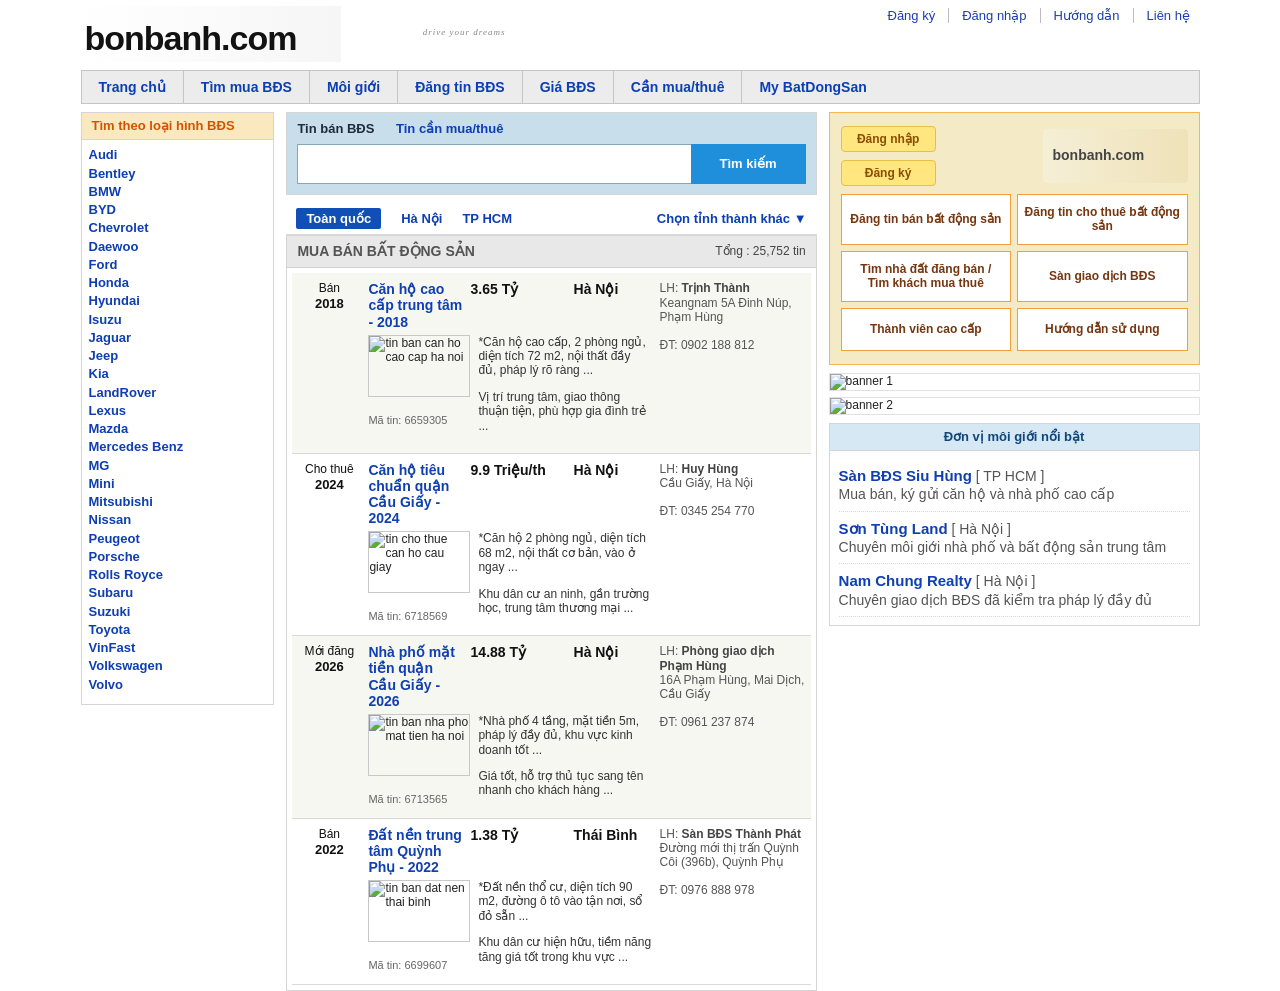
==== index.html @ f7463b42 "Initial real-estate web pages" ====
<!doctype html>
<html lang="vi">
<head>
  <meta charset="UTF-8">
  <meta name="viewport" content="width=device-width, initial-scale=1.0">
  <title>Bonbanh Layout</title>
  <style>
    * { box-sizing: border-box; }

    body {
      margin: 0;
      font-family: Tahoma, Arial, sans-serif;
      font-size: 12px;
      color: #222;
      background: #fff;
    }

    a { color: #0b3fb3; text-decoration: none; }

    #header {
      width: 1119px;
      margin: 0 auto;
      padding-top: 6px;
      background: #fff;
    }

    .navbar-toggle { display: none; }

    .icon-bar {
      display: block;
      width: 28px;
      height: 3px;
      margin: 5px 0;
      background: #333;
      border-radius: 2px;
    }

    .mobile-filter-toggle {
      display: none;
    }

    .mobile-filter-toggle .filter-text {
      display: none;
    }

    .sr-only {
      position: absolute;
      width: 1px;
      height: 1px;
      padding: 0;
      margin: -1px;
      overflow: hidden;
      clip: rect(0, 0, 0, 0);
      white-space: nowrap;
      border: 0;
    }

    #logo {
      display: inline-block;
      width: 260px;
      height: 56px;
      background: linear-gradient(90deg, #fff, #f6f6f6);
      position: relative;
      vertical-align: middle;
    }

    #logo::before {
      content: "bonbanh.com";
      position: absolute;
      left: 4px;
      top: 15px;
      font-size: 34px;
      line-height: 1;
      font-weight: 700;
      letter-spacing: -1px;
      color: #121212;
    }

    #logo::after {
      content: "drive your dreams";
      position: absolute;
      right: -165px;
      top: 21px;
      color: #888;
      font-size: 9px;
      font-style: italic;
      letter-spacing: 1px;
      white-space: nowrap;
      font-family: Georgia, "Times New Roman", serif;
    }

    #top-nav {
      float: right;
      margin-top: 2px;
    }

    #top-nav ul {
      list-style: none;
      margin: 0;
      padding: 0;
      display: flex;
      align-items: center;
    }

    #top-nav li {
      padding: 0 13px;
      border-right: 1px solid #bcbcbc;
    }

    #top-nav li.ilast {
      border-right: 0;
      padding-right: 0;
    }

    #top-nav a {
      font-size: 13px;
      color: #1c3db3;
    }

    #nav-bar {
      clear: both;
      margin-top: 8px;
      border: 1px solid #c4c4c4;
      background: #ececec;
      display: flex;
    }

    .menu-item {
      padding: 8px 17px;
      border-right: 1px solid #c4c4c4;
      color: #0b3fb3;
      font-size: 14px;
      font-weight: 700;
      white-space: nowrap;
    }

    .menu-item:last-child { border-right: 0; }

    #page-wrap {
      width: 1119px;
      margin: 8px auto 0;
      display: flex;
      gap: 12px;
      align-items: flex-start;
    }

    #colL { width: 196px; }
    #mainc { width: 536px; }
    #colR { width: 375px; }

    .yellow-box,
    .yellow-box2,
    .blue-box,
    .gray-box,
    .search-box {
      border: 1px solid #d5d5d5;
      background: #fff;
    }

    .yellow-box h3,
    .yellow-box2 h3,
    .blue-box h3,
    .g-b-header {
      margin: 0;
      padding: 6px 10px;
      border-bottom: 1px solid #d5d5d5;
      font-size: 13px;
      font-weight: 700;
      line-height: 1.1;
    }

    .yellow-box h3,
    .yellow-box2 h3 {
      background: #fae8bf;
      color: #d35400;
    }

    .blue-box h3 {
      background: #d6e8f4;
      color: #0f467d;
      text-align: center;
    }

    .y-box-content,
    .y-box-content2,
    .b-box-content,
    .g-box-content {
      padding: 5px;
      font-size: 12px;
    }

    #primary-nav {
      list-style: none;
      margin: 0;
      padding: 0 2px 4px;
      max-height: 900px;
      overflow: hidden;
    }

    #primary-nav li { margin: 2px 0; }

    #primary-nav .mtop-item {
      color: #0f3eb1;
      font-size: 13px;
      font-weight: 700;
      line-height: 1.25;
    }

    .search-box {
      background: #c9deeb;
      padding: 8px 10px 10px;
      margin-bottom: 8px;
    }

    .s_cat {
      margin-bottom: 8px;
      font-size: 13px;
      font-weight: 700;
    }

    .s_cat a { margin-right: 18px; }
    .s_cat .selected a { color: #1f2c3a; }

    .search-input {
      display: grid;
      grid-template-columns: 1fr 115px;
      gap: 0;
    }

    .text-input {
      height: 40px;
      border: 1px solid #84a5ba;
      border-right: 0;
      padding: 0 10px;
      font-size: 16px;
    }

    .s-but {
      display: block;
      height: 40px;
      line-height: 40px;
      text-align: center;
      background: #1f8fdb;
      color: #fff;
      font-size: 13px;
      font-weight: 700;
    }

    .city-box {
      display: flex;
      align-items: center;
      gap: 20px;
      border-bottom: 1px solid #d9d9d9;
      padding: 5px 10px;
      font-size: 13px;
      font-weight: 700;
    }

    .city-box .c-active {
      background: #0f4fb6;
      color: #fff;
      padding: 3px 10px;
      border-radius: 2px;
    }

    .city-box .last-item { margin-left: auto; }

    .gray-box { margin-top: 0; }

    .g-b-header {
      background: #e8e8e8;
      border-bottom: 1px solid #d0d0d0;
      display: flex;
      justify-content: space-between;
      align-items: center;
      padding: 8px 10px;
      font-size: 12px;
      color: #444;
    }

    .g-b-header h1 {
      margin: 0;
      font-size: 14px;
      font-weight: 700;
      color: #535353;
    }

    .g-b-header span { font-size: 12px; font-weight: 400; }

    .car-item {
      border-bottom: 1px solid #d9d9d9;
      padding: 8px 6px;
      display: grid;
      grid-template-columns: minmax(0, 1fr) 145px;
      column-gap: 8px;
      align-items: start;
      font-size: 12px;
    }

    .row1 { background: #f7f7f1; }
    .row2 { background: #fff; }

    .car-item > a {
      min-width: 0;
      display: grid;
      grid-template-columns: 62px minmax(0, 1fr) 95px 78px;
      column-gap: 8px;
      row-gap: 2px;
      color: #222;
      text-decoration: none;
      align-items: start;
    }

    .cb1 {
      grid-column: 1;
      grid-row: 1 / span 2;
      text-align: center;
      color: #111;
      line-height: 1.25;
    }

    .cb1 b { font-size: 13px; }

    .cb2 b {
      grid-column: 2;
      display: block;
      margin-bottom: 3px;
      color: #0f3fb1;
      font-size: 14px;
      line-height: 1.15;
    }

    .cb2 {
      grid-column: 2;
      grid-row: 1;
    }

    .cb3 {
      grid-column: 3;
      grid-row: 1;
      color: #111;
      font-size: 14px;
      font-weight: 700;
      text-align: left;
      white-space: nowrap;
    }

    .cb4 {
      grid-column: 4;
      grid-row: 1;
      color: #111;
      font-size: 14px;
      font-weight: 700;
      white-space: nowrap;
    }

    .cb5 {
      grid-column: 2;
      grid-row: 2;
    }

    .h-car-img {
      width: 102px;
      height: 62px;
      object-fit: cover;
      border: 1px solid #c8c8c8;
      display: block;
    }

    .car_code {
      display: block;
      margin-top: 3px;
      color: #666;
      font-size: 11px;
    }

    .cb6 {
      grid-column: 2 / 5;
      grid-row: 2;
      padding-left: 110px;
      min-width: 0;
      color: #333;
      line-height: 1.2;
      word-break: normal;
      overflow-wrap: break-word;
    }

    .cb7 {
      grid-column: 2;
      grid-row: 1 / span 2;
      color: #555;
      line-height: 1.18;
      font-size: 12px;
      min-width: 0;
    }

    .cb7 b { color: #444; }

    #mem-box {
      background: #f4ebc6;
      border-color: #f3b74d;
      padding: 8px 6px;
      margin-bottom: 8px;
    }

    .w-login {
      display: flex;
      justify-content: space-between;
      align-items: center;
      margin-bottom: 8px;
    }

    .cbtn { display: flex; flex-direction: column; gap: 8px; }

    .btn1 {
      display: block;
      width: 95px;
      text-align: center;
      border: 1px solid #e7be46;
      background: #ffe67f;
      color: #8d4d00;
      font-size: 12px;
      font-weight: 700;
      padding: 5px 4px;
      border-radius: 4px;
    }

    .s-logo {
      width: 145px;
      height: 54px;
      background: linear-gradient(90deg, #f5efd7, #efe2b8);
      border-radius: 4px;
      position: relative;
    }

    .s-logo::before {
      content: "bonbanh.com";
      position: absolute;
      left: 10px;
      top: 18px;
      font-size: 14px;
      font-weight: 700;
      color: #444;
    }

    .aniBox {
      display: grid;
      grid-template-columns: 1fr 1fr;
      gap: 6px;
    }

    .aniBoxTab {
      border: 1px solid #f1a03a;
      background: #fff;
      color: #76360f;
      font-size: 12px;
      font-weight: 700;
      text-align: center;
      padding: 10px 6px;
      line-height: 1.2;
      min-height: 43px;
      display: flex;
      align-items: center;
      justify-content: center;
    }

    .banner-box img {
      width: 100%;
      display: block;
      margin-bottom: 6px;
      border: 1px solid #e1e1e1;
    }

    .blue-box { margin-top: 8px; }

    .b-box-content { padding: 8px 9px; font-size: 14px; }

    .salon_h_item {
      border-bottom: 1px dotted #d8d8d8;
      padding: 7px 0;
      font-size: 14px;
      line-height: 1.3;
      color: #545454;
    }

    .salon_h_item span {
      color: #0f3fb1;
      font-weight: 700;
      font-size: 15px;
    }

    #status-header,
    .universal_makes {
      display: none;
    }

    #status-header {
      border-bottom: 1px solid #d9d9d9;
      padding: 6px 4px;
      margin-bottom: 0;
      display: none;
      align-items: center;
      justify-content: space-between;
      background: #fff;
    }

    #status-header .breadcrum h1 {
      margin: 0;
      font-size: 14px;
      color: #223;
    }

    #status-header .city-dropdow a {
      font-size: 12px;
      color: #0f3fb1;
      font-weight: 700;
      white-space: nowrap;
    }

    .universal_makes {
      border-bottom: 1px solid #d9d9d9;
      padding: 6px 0 2px;
      background: #fff;
      overflow-x: auto;
      overflow-y: hidden;
      -webkit-overflow-scrolling: touch;
    }

    .universal_makes ul {
      margin: 0;
      padding: 0;
      list-style: none;
      display: flex;
      flex-wrap: nowrap;
      gap: 0;
      width: max-content;
    }

    .universal_makes li {
      text-align: center;
      flex: 0 0 56px;
    }

    .universal_makes .universal_link {
      display: block;
      color: #444;
    }

    .universal_makes .universal_link img {
      width: 34px;
      height: 24px;
      object-fit: contain;
      margin: 0 auto 2px;
      display: block;
    }

    .universal_makes .universal_link p,
    .universal_makes .universal_link h2 {
      margin: 0;
      font-size: 10px;
      font-weight: 400;
      line-height: 1.15;
      color: #333;
    }

    #nav_overlay {
      display: none;
      position: fixed;
      inset: 0;
      background: rgba(0, 0, 0, 0.25);
      z-index: 998;
    }

    #nav_menu {
      position: fixed;
      top: 0;
      left: 0;
      width: 250px;
      max-width: 82vw;
      height: 100vh;
      background: #f2f2e7;
      border-right: 1px solid #d6d6d6;
      transform: translateX(-100%);
      transition: transform 0.25s ease;
      z-index: 999;
      overflow-y: auto;
      display: none;
    }

    #nav_menu.slide-active {
      transform: translateX(0);
    }

    #nav_menu .menu_content {
      padding: 8px 0;
    }

    #nav_menu .ul_menu {
      margin: 0;
      padding: 0;
      list-style: none;
    }

    #nav_menu .ul_menu li {
      border-bottom: 1px solid #dfdfcf;
    }

    #nav_menu .ul_menu a {
      display: flex;
      align-items: center;
      gap: 8px;
      padding: 10px 12px;
      color: #0f3fb1;
      font-size: 12px;
      font-weight: 700;
      text-transform: uppercase;
    }

    #nav_menu .ul_menu i {
      width: 12px;
      height: 12px;
      border-radius: 2px;
      background: #0f3fb1;
      display: inline-block;
      flex: 0 0 auto;
      opacity: 0.85;
    }

    #filter-box {
      position: fixed;
      top: 0;
      right: 0;
      width: 320px;
      max-width: 92vw;
      height: 100vh;
      background: #fff;
      z-index: 1001;
      transform: translateX(100%);
      transition: transform 0.25s ease;
      border-left: 1px solid #d9d9d9;
      display: none;
      overflow: hidden;
    }

    #filter-box.filter-active {
      transform: translateX(0);
    }

    #filter-box .nav-head {
      display: flex;
      align-items: center;
      justify-content: space-between;
      padding: 10px 8px;
      border-bottom: 1px solid #e2e2e2;
      background: #fff;
    }

    #filter-box .exp_title {
      font-size: 14px;
      font-weight: 700;
      text-transform: uppercase;
      color: #515151;
    }

    #filter-box .cancel_filter {
      border: 0;
      background: #e24e3f;
      color: #fff;
      font-size: 11px;
      font-weight: 700;
      padding: 4px 8px;
      border-radius: 3px;
    }

    #filter-box form {
      height: calc(100vh - 48px);
      display: flex;
      flex-direction: column;
    }

    #filter-box .ul_filter {
      margin: 0;
      padding: 0;
      list-style: none;
      overflow-y: auto;
      flex: 1;
      background: #fff;
    }

    #filter-box .filter_lv1 {
      border-bottom: 1px solid #ececec;
      padding: 10px 8px;
    }

    #filter-box .f_search_text {
      border: 1px solid #ddd;
      padding: 8px;
      display: flex;
      align-items: center;
      gap: 8px;
      color: #9aa0a6;
    }

    #filter-box .f_search_text input {
      border: 0;
      outline: none;
      width: 100%;
      font-size: 12px;
    }

    #filter-box .filter_label {
      display: flex;
      justify-content: space-between;
      align-items: center;
      font-size: 13px;
      color: #3a3a3a;
      font-weight: 700;
    }

    #filter-box .name_changed,
    #filter-box .name_changed_new {
      font-size: 12px;
      color: #6a6a6a;
      font-weight: 400;
    }

    #filter-box .slider {
      margin-top: 8px;
      position: relative;
      height: 14px;
    }

    #filter-box .slider::before {
      content: "";
      position: absolute;
      left: 0;
      right: 0;
      top: 6px;
      border-top: 3px solid #2f73dc;
    }

    #filter-box .slider::after {
      content: "";
      position: absolute;
      right: 0;
      top: 1px;
      width: 12px;
      height: 12px;
      border-radius: 50%;
      border: 1px solid #c7c7c7;
      background: #fff;
    }

    #filter-box .segmented {
      margin-top: 8px;
      display: grid;
      grid-template-columns: 1fr 1fr;
      gap: 4px;
    }

    #filter-box .segmented label {
      border: 1px solid #e3e3e3;
      border-radius: 2px;
      text-align: center;
      padding: 6px 4px;
      font-size: 11px;
      color: #666;
      background: #fbfbfb;
    }

    #filter-box .segmented input {
      display: none;
    }

    #filter-box .fix-bottom {
      display: grid;
      grid-template-columns: 1fr 1fr;
      border-top: 1px solid #d8d8d8;
      background: #2f73dc;
    }

    #filter-box .fix-bottom button {
      border: 0;
      background: transparent;
      color: #fff;
      font-size: 11px;
      font-weight: 700;
      height: 38px;
    }

    #filter-box .fix-bottom .button_b + .button_b {
      border-left: 1px solid rgba(255, 255, 255, 0.4);
    }

    @media (max-width: 1120px) {
      #header,
      #page-wrap {
        width: 100%;
        padding-left: 8px;
        padding-right: 8px;
      }

      #page-wrap { display: block; }
      #colL, #mainc, #colR { width: 100%; }
      .car-item { grid-template-columns: 72px 1fr; }
      .cb3, .cb4, .cb7 { grid-column: 2; }
    }

    @media (max-width: 768px) {
      body {
        background: #fff;
      }

      #header {
        position: relative;
        padding: 0;
        width: 100%;
        border-top: 1px solid #d8d8d8;
        border-bottom: 1px solid #d8d8d8;
      }

      .navbar-toggle {
        display: block;
        position: absolute;
        left: 10px;
        top: 8px;
        padding: 6px 4px;
        z-index: 10;
      }

      .mobile-filter-toggle {
        display: flex;
        align-items: center;
        justify-content: flex-start;
        flex-direction: column;
        position: absolute;
        right: 7px;
        top: 6px;
        width: 42px;
        height: 34px;
        color: #1f57d6;
      }

      .mobile-filter-toggle::before {
        content: "";
        position: absolute;
        left: 11px;
        top: 1px;
        width: 12px;
        height: 12px;
        border: 2px solid #1f57d6;
        border-radius: 50%;
      }

      .mobile-filter-toggle::after {
        content: "";
        position: absolute;
        right: 10px;
        top: 14px;
        width: 7px;
        height: 2px;
        background: #1f57d6;
        transform: rotate(45deg);
        transform-origin: center;
      }

      .mobile-filter-toggle .filter-text {
        display: block;
        margin-top: 18px;
        font-size: 10px;
        line-height: 1;
        font-weight: 700;
        color: #1f57d6;
      }

      #filter-box {
        display: block;
      }

      #nav_menu {
        display: block;
      }

      #logo {
        display: block;
        width: 180px;
        height: 44px;
        margin: 7px auto;
        background: transparent;
      }

      #logo::before {
        left: 6px;
        top: 10px;
        font-size: 28px;
      }

      #logo::after {
        display: none;
      }

      #top-nav,
      #nav-bar,
      #T_A {
        display: none;
      }

      #colL,
      #colR {
        display: none;
      }

      #mainc {
        width: 100%;
      }

      #status-header {
        display: flex;
      }

      .universal_makes {
        display: block;
      }

      #h-search,
      .city-box {
        display: none;
      }

      #header,
      #page-wrap {
        padding-left: 6px;
        padding-right: 6px;
      }

      #page-wrap {
        margin-top: 6px;
      }

      .search-box {
        padding: 8px;
      }

      .s_cat {
        margin-bottom: 6px;
      }

      .s_cat a {
        margin-right: 16px;
        font-size: 14px;
      }

      .car-item {
        grid-template-columns: 1fr;
        padding: 8px 4px;
      }

      .car-item > a {
        grid-template-columns: 96px minmax(0, 1fr) auto;
        column-gap: 6px;
      }

      .cb1 {
        grid-column: 1;
        grid-row: 1;
      }

      .cb2 {
        grid-column: 2;
        grid-row: 1;
      }

      .cb2 b {
        font-size: 12px;
        margin-bottom: 2px;
      }

      .cb3 {
        grid-column: 3;
        grid-row: 1;
        text-align: right;
        font-size: 12px;
        color: #1d8f00;
      }

      .cb4 {
        display: none;
      }

      .cb5 {
        grid-column: 1;
        grid-row: 2;
      }

      .h-car-img {
        width: 96px;
        height: 58px;
        max-width: 96px;
      }

      .car_code {
        font-size: 11px;
      }

      .cb6 {
        grid-column: 2 / span 2;
        grid-row: 2;
        padding-left: 0;
        font-size: 12px;
        line-height: 1.2;
        overflow-wrap: anywhere;
        word-break: break-word;
      }

      .cb7 {
        grid-column: 1;
        grid-row: 3;
        margin-top: 4px;
        font-size: 12px;
      }

      .city-box {
        gap: 10px;
        padding: 6px 8px;
        font-size: 12px;
      }

      .city-box .last-item {
        margin-left: auto;
      }

      .text-input,
      .s-but {
        height: 34px;
        line-height: 34px;
      }

      .g-b-header h1 {
        font-size: 16px;
      }

      .g-b-header span {
        font-size: 12px;
      }
    }
  </style>
</head>
<body>
  <div id="header">
    <a class="navbar-toggle" href="javascript:void(0)" id="mobile-menu-toggle">
      <span class="sr-only">Toggle navigation</span>
      <span class="icon-bar"></span>
      <span class="icon-bar"></span>
      <span class="icon-bar"></span>
    </a>
    <a id="logo" href="https://bonbanh.com/" title="bat dong san, mua ban bat dong san"></a>
    <a href="javascript:void(0)" class="mobile-filter-toggle" id="mobile-filter-toggle" aria-label="Tìm nhà">
      <span class="filter-text">Tìm nhà</span>
    </a>
    <div id="top-nav" style="width:325px">
      <ul>
        <li><a rel="nofollow" href="dang-ky-thanh-vien/">Đăng ký</a></li>
        <li><a rel="nofollow" href="thanh-vien/" onclick="open_dialog('login-dlg','username1');return false;">Đăng nhập</a></li>
        <li><a rel="nofollow" href="gioi-thieu/">Hướng dẫn</a></li>
        <li class="ilast"><a rel="nofollow" href="lien-he/">Liên hệ</a></li>
      </ul>
    </div>
    <div id="T_A" class="div_banner" style="float:right;margin:5px 2px 5px;clear: none;"></div>
    <div id="nav-bar">
      <a class="menu-item" href="https://bonbanh.com/" title="mua ban bat dong san">Trang chủ</a>
      <a class="menu-item" href="oto" title="mua ban nha dat">Tìm mua BĐS</a>
      <a class="menu-item" href="salon-oto" title="Môi giới / sàn giao dịch">Môi giới</a>
      <a class="menu-item" href="dang-tin-bds.html" title="Đăng tin bất động sản">Đăng tin BĐS</a>
      <a class="menu-item" href="gia-xe-oto" title="Giá bất động sản" itemprop="url"><span itemprop="name">Giá BĐS</span></a>
      <a class="menu-item" href="tin-mua-xe" title="Các tin cần mua thuê">Cần mua/thuê</a>
      <a class="menu-item" href="my-bonbanh" title="Quản lý tin đăng của bạn...">My BatDongSan</a>
    </div>
  </div>

  <div id="nav_overlay"></div>
  <div id="nav_menu" class="hidden-left panel-animate">
    <div class="menu_content scrollPanel">
      <ul class="ul_menu">
        <li id="menu_index"><a href="https://bonbanh.com/oto" title="mua ban nha dat"><i class="fa fa-home"></i>Tìm mua BĐS</a></li>
        <li id="menu_dang-tin-ban-xe"><a href="dang-tin-bds.html"><i class="fa fa-plus-circle"></i>Đăng tin BĐS</a></li>
        <li><a href="javascript:void(0)" onclick="openLogin()"><i class="fa fa-sign-in"></i>Đăng nhập / Đăng ký</a></li>
        <li id="menu_gia-xe-oto"><a href="https://bonbanh.com/gia-xe-oto"><i class="fa fa-line-chart"></i>Giá BĐS</a></li>
        <li id="menu_salon-oto"><a href="https://bonbanh.com/salon-oto"><i class="fa fa-building"></i>Môi giới</a></li>
        <li id="menu_tin-mua-xe"><a href="https://bonbanh.com/tin-mua-xe"><i class="fa fa-tag"></i>Cần mua/thuê</a></li>
        <li id="menu_tin-xe-da-luu"><a href="https://bonbanh.com/tin-xe-da-luu"><i class="fa fa-floppy-o"></i>Tin đã lưu <span id="count_saved" style="display: none;">0</span></a></li>
        <li id="menu_lien-he"><a rel="nofollow" href="https://bonbanh.com/lien-he"><i class="fa fa-envelope"></i>Liên hệ</a></li>
        <li id="menu_iosapp"><a rel="nofollow" href="https://itunes.apple.com/us/app/bonbanh-mua-ban-o-to/id1190775609?ls=1&amp;mt=8"><i class="fa fa-apple"></i>Ứng dụng iOs</a></li>
        <li id="menu_change-view"><a rel="nofollow" href="changeview.php?t=721" class="change_desktop"><i class="fa fa-desktop"></i>Phiên bản máy tính</a></li>
      </ul>
    </div>
  </div>

  <div id="filter-box" class="panel-animate">
    <div class="nav-head">
      <a class="exp_title">Tìm kiếm BĐS</a>
      <button class="cancel_filter" onclick="return openRightFilter()" name="cancel_filter">Hủy bỏ</button>
      <ul class="ul_search"></ul>
    </div>
    <form id="form1" action="" method="post">
      <input type="hidden" name="cur_page_ajax" id="cur_page_ajax" value="2">
      <ul class="ul_filter scrollPanel">
        <li class="filter_lv1" id="li_search_txt" style="display:block;">
          <div class="f_search_text"><i class="fa fa-search"></i><input type="text" placeholder="Nhập từ khóa bạn cần tìm" name="search_txt" style="color:#0331c4" id="search_txt_mobile"></div>
        </li>
        <li class="filter_lv1" id="li_make"><a class="filter_label"><span>Loại hình</span><span class="name_changed">Tất cả</span></a></li>
        <li class="filter_lv1 select_range" id="li_caryear"><a href="javascript:void(0)" class="filter_label"><span>Diện tích</span><span class="name_changed_new">Không giới hạn</span></a><div class="slider"></div></li>
        <li class="filter_lv1 select_range" id="li_price"><a href="javascript:void(0)" class="filter_label"><span>Mức giá</span><span class="name_changed_new">Không giới hạn</span></a><div class="slider"></div></li>
        <li class="filter_lv1 select_range" id="li_cylinder_vol"><a href="javascript:void(0)" class="filter_label"><span>Số phòng ngủ</span><span class="name_changed_new">Không giới hạn</span></a><div class="slider"></div></li>
        <li class="filter_lv1 has_segmented" id="li_carstatus"><a href="javascript:void(0)" class="filter_label"><span>Nhu cầu</span></a><div class="segmented"><label><input type="radio" name="sgm_carstatus" value="1">Cần bán</label><label><input type="radio" name="sgm_carstatus" value="2">Cho thuê</label></div></li>
        <li class="filter_lv1 has_segmented" id="li_fromtype"><a href="javascript:void(0)" class="filter_label"><span>Pháp lý</span></a><div class="segmented"><label><input type="radio" name="sgm_fromtype" value="1">Sổ hồng</label><label><input type="radio" name="sgm_fromtype" value="2">Sổ đỏ</label></div></li>
        <li class="filter_lv1 has_segmented" id="li_transmission"><a href="javascript:void(0)" class="filter_label"><span>Hướng nhà</span></a><div class="segmented"><label><input type="radio" name="sgm_transmission" value="1">Đông</label><label><input type="radio" name="sgm_transmission" value="2">Tây</label></div></li>
        <li class="filter_lv1 has_segmented" id="li_fueltype"><a href="javascript:void(0)" class="filter_label"><span>Loại BĐS</span></a><div class="segmented"><label><input type="radio" name="sgm_fueltype" value="1">Căn hộ</label><label><input type="radio" name="sgm_fueltype" value="2">Nhà phố</label><label><input type="radio" name="sgm_fueltype" value="4">Đất nền</label><label><input type="radio" name="sgm_fueltype" value="3">Văn phòng</label></div></li>
        <li class="filter_lv1 has_segmented" id="li_drivetrain"><a href="javascript:void(0)" class="filter_label"><span>Nội thất</span></a><div class="segmented"><label><input type="radio" name="sgm_drivetrain" value="12">Cơ bản</label><label><input type="radio" name="sgm_drivetrain" value="3">Đầy đủ</label></div></li>
        <li class="filter_lv1" id="li_body_style_id"><a class="filter_label"><span>Kiểu bất động sản</span><span class="name_changed">Tất cả</span></a></li>
        <li class="filter_lv1" id="li_num_seats"><a class="filter_label"><span>Số phòng</span><span class="name_changed">Tất cả</span></a></li>
        <li class="filter_lv1" id="li_exterior_color_id"><a class="filter_label"><span>Mặt tiền</span><span class="name_changed">Tất cả</span></a></li>
        <li class="filter_lv1 has_segmented" id="li_carimage"><a href="javascript:void(0)" class="filter_label"><span>Tin có ảnh</span></a><div class="segmented"><label><input type="radio" name="sgm_carimage" value="1">Có ảnh</label><label><input type="radio" name="sgm_carimage" value="2">Không ảnh</label></div></li>
      </ul>
      <div class="fix-bottom"><div class="button_b"><button type="button" name="btn_reset" id="btn_reset">Chọn lại</button></div><div class="button_b"><button type="button" name="btn_search" id="btn_search" class="act-button">Hiển thị 25,766 tin</button></div></div>
    </form>
  </div>

  <div id="page-wrap">
    <div id="colL" style="z-index:999">
      <div id="m-cate" class="yellow-box">
        <h3><span>Tìm theo loại hình BĐS</span></h3>
        <div class="y-box-content">
          <ul id="primary-nav">
            <li><a class="mtop-item" href="oto/audi">Audi</a></li>
            <li><a class="mtop-item" href="oto/bentley">Bentley</a></li>
            <li><a class="mtop-item" href="oto/bmw">BMW</a></li>
            <li><a class="mtop-item" href="oto/byd">BYD</a></li>
            <li><a class="mtop-item" href="oto/chevrolet">Chevrolet</a></li>
            <li><a class="mtop-item" href="oto/daewoo">Daewoo</a></li>
            <li><a class="mtop-item" href="oto/ford">Ford</a></li>
            <li><a class="mtop-item" href="oto/honda">Honda</a></li>
            <li><a class="mtop-item" href="oto/hyundai">Hyundai</a></li>
            <li><a class="mtop-item" href="oto/isuzu">Isuzu</a></li>
            <li><a class="mtop-item" href="oto/jaguar">Jaguar</a></li>
            <li><a class="mtop-item" href="oto/jeep">Jeep</a></li>
            <li><a class="mtop-item" href="oto/kia">Kia</a></li>
            <li><a class="mtop-item" href="oto/landrover">LandRover</a></li>
            <li><a class="mtop-item" href="oto/lexus">Lexus</a></li>
            <li><a class="mtop-item" href="oto/mazda">Mazda</a></li>
            <li><a class="mtop-item" href="oto/mercedes_benz">Mercedes Benz</a></li>
            <li><a class="mtop-item" href="oto/mg">MG</a></li>
            <li><a class="mtop-item" href="oto/mini">Mini</a></li>
            <li><a class="mtop-item" href="oto/mitsubishi">Mitsubishi</a></li>
            <li><a class="mtop-item" href="oto/nissan">Nissan</a></li>
            <li><a class="mtop-item" href="oto/peugeot">Peugeot</a></li>
            <li><a class="mtop-item" href="oto/porsche">Porsche</a></li>
            <li><a class="mtop-item" href="oto/rolls_royce">Rolls Royce</a></li>
            <li><a class="mtop-item" href="oto/subaru">Subaru</a></li>
            <li><a class="mtop-item" href="oto/suzuki">Suzuki</a></li>
            <li><a class="mtop-item" href="oto/toyota">Toyota</a></li>
            <li><a class="mtop-item" href="oto/vinfast">VinFast</a></li>
            <li><a class="mtop-item" href="oto/volkswagen">Volkswagen</a></li>
            <li><a class="mtop-item" href="oto/volvo">Volvo</a></li>
          </ul>
        </div>
      </div>
    </div>

    <div id="mainc">
      <div id="status-header"><div class="breadcrum"><h1><strong>Mua bán bất động sản</strong></h1></div> <span class="city-dropdow"><a href="javascript:void(0)" onclick="$('#city_block').toggle()" id="city_name_dropdown">Toàn quốc <img alt="." src="https://s.bonbanh.com/img/arrow-down.gif"></a></span></div>
      <div class="universal_makes" onclick="remove_cache();"><ul itemscope="" itemtype="https://schema.org/SiteNavigationElement"><li><a itemprop="url" title="oto Toyota, xe Toyota" href="oto/toyota" class="universal_link"><img alt="Toyota logo" src="https://s.bonbanh.com/img/car_makes/toyota.png"><p itemprop="name">Toyota</p></a></li><li><a itemprop="url" title="oto Hyundai, xe Hyundai" href="oto/hyundai" class="universal_link"><img alt="Hyundai logo" src="https://s.bonbanh.com/img/car_makes/hyundai.png"><p itemprop="name">Hyundai</p></a></li><li><a itemprop="url" title="oto Kia, xe Kia" href="oto/kia" class="universal_link"><img alt="Kia logo" src="https://s.bonbanh.com/img/car_makes/kia.png"><p itemprop="name">Kia</p></a></li><li><a itemprop="url" title="oto Ford, xe Ford" href="oto/ford" class="universal_link"><img alt="Ford logo" src="https://s.bonbanh.com/img/car_makes/ford.png"><p itemprop="name">Ford</p></a></li><li><a itemprop="url" title="oto Mazda, xe Mazda" href="oto/mazda" class="universal_link"><img alt="Mazda logo" src="https://s.bonbanh.com/img/car_makes/mazda.png"><p itemprop="name">Mazda</p></a></li><li><a itemprop="url" title="oto Honda, xe Honda" href="oto/honda" class="universal_link"><img alt="Honda logo" src="https://s.bonbanh.com/img/car_makes/honda.png"><p itemprop="name">Honda</p></a></li><li><a itemprop="url" title="oto Mercedes Benz, xe Mercedes Benz" href="oto/mercedes_benz" class="universal_link"><img alt="Mercedes Benz logo" src="https://s.bonbanh.com/img/car_makes/mercedes.png"><p itemprop="name">Mercedes Benz</p></a></li><li><a itemprop="url" title="oto Mitsubishi, xe Mitsubishi" href="oto/mitsubishi" class="universal_link"><img alt="Mitsubishi logo" src="https://s.bonbanh.com/img/car_makes/mitsubishi.png"><p itemprop="name">Mitsubishi</p></a></li><li><a itemprop="url" title="oto Lexus, xe Lexus" href="oto/lexus" class="universal_link"><img alt="Lexus logo" src="https://s.bonbanh.com/img/car_makes/lexus.png"><p itemprop="name">Lexus</p></a></li><li><a itemprop="url" title="oto BMW, xe BMW" href="oto/bmw" class="universal_link"><img alt="BMW logo" src="https://s.bonbanh.com/img/car_makes/bmw.png"><p itemprop="name">BMW</p></a></li><li><a itemprop="url" title="oto Vinfast, xe Vinfast" href="oto/vinfast" class="universal_link"><img alt="Vinfast logo" src="https://s.bonbanh.com/img/car_makes/vinfast.png"><p itemprop="name">Vinfast</p></a></li><li><a itemprop="url" title="oto Chevrolet, xe Chevrolet" href="oto/chevrolet" class="universal_link"><img alt="Chevrolet logo" src="https://s.bonbanh.com/img/car_makes/chevrolet.png"><p itemprop="name">Chevrolet</p></a></li><li><a itemprop="url" title="oto Porsche, xe Porsche" href="oto/porsche" class="universal_link"><img alt="Porsche logo" src="https://s.bonbanh.com/img/car_makes/porsche.png"><p itemprop="name">Porsche</p></a></li><li><a itemprop="url" title="oto LandRover, xe LandRover" href="oto/landrover" class="universal_link"><img alt="LandRover logo" src="https://s.bonbanh.com/img/car_makes/landrover.png"><p itemprop="name">LandRover</p></a></li><li><a itemprop="url" title="oto MG, xe MG" href="oto/mg" class="universal_link"><img alt="MG logo" src="https://s.bonbanh.com/img/car_makes/mg.png"><p itemprop="name">MG</p></a></li><li><a itemprop="url" title="oto Volkswagen, xe Volkswagen" href="oto/volkswagen" class="universal_link"><img alt="Volkswagen logo" src="https://s.bonbanh.com/img/car_makes/volkswagen.png"><p itemprop="name">Volkswagen</p></a></li><li><a itemprop="url" title="oto Suzuki, xe Suzuki" href="oto/suzuki" class="universal_link"><img alt="Suzuki logo" src="https://s.bonbanh.com/img/car_makes/suzuki.png"><p itemprop="name">Suzuki</p></a></li><li><a itemprop="url" title="oto Audi, xe Audi" href="oto/audi" class="universal_link"><img alt="Audi logo" src="https://s.bonbanh.com/img/car_makes/audi.png"><p itemprop="name">Audi</p></a></li><li><a itemprop="url" title="oto Nissan, xe Nissan" href="oto/nissan" class="universal_link"><img alt="Nissan logo" src="https://s.bonbanh.com/img/car_makes/nissan.png"><p itemprop="name">Nissan</p></a></li><li><a itemprop="url" title="oto Peugeot, xe Peugeot" href="oto/peugeot" class="universal_link"><img alt="Peugeot logo" src="https://s.bonbanh.com/img/car_makes/peugeot.png"><p itemprop="name">Peugeot</p></a></li><li><a itemprop="url" title="oto Daewoo, xe Daewoo" href="oto/daewoo" class="universal_link"><img alt="Daewoo logo" src="https://s.bonbanh.com/img/car_makes/daewoo.png"><p itemprop="name">Daewoo</p></a></li><li><a itemprop="url" title="oto Subaru, xe Subaru" href="oto/subaru" class="universal_link"><img alt="Subaru logo" src="https://s.bonbanh.com/img/car_makes/subaru.png"><p itemprop="name">Subaru</p></a></li><li><a href="javascript:void(0)" onclick="openRightFilter('make')" class="universal_link other_link"><img alt="hang khac" src="https://s.bonbanh.com/img/car_makes/other_make.png"><h2>Hãng khác</h2></a></li></ul></div>

      <form name="fsearch" id="fsearch" action="oto" method="get">
        <div id="h-search" class="search-box">
          <div class="s_cat">
            <span class="selected"><a href="">Tin bán BĐS</a></span>
            <span><a href="">Tin cần mua/thuê</a></span>
          </div>
          <div class="search-input">
            <input type="text" class="text-input" name="q" id="search_txt">
            <a href="javascript:void(null);" class="s-but">Tìm kiếm</a>
          </div>
        </div>
      </form>

      <div class="city-box">
        <a title="Mua bán BĐS ở Toàn quốc" href="oto" class="c-active">Toàn quốc</a>
        <a title="Mua bán BĐS ở Hà Nội" href="ha-noi/oto">Hà Nội</a>
        <a title="Mua bán BĐS ở TP HCM" href="tp-hcm/oto">TP HCM</a>
        <span class="last-item"><a href="javascript:void(0)">Chọn tỉnh thành khác ▼</a></span>
      </div>

      <div class="gray-box" id="h-list-car">
        <div class="g-b-header"><h1>MUA BÁN BẤT ĐỘNG SẢN</h1><span>Tổng : 25,752 tin</span></div>
        <div class="g-box-content">
          <div class="car-item row1"><a href="detail.html" title="tin ban can ho cao cap ha noi"><div class="cb1">Bán<br><b>2018</b></div><div class="cb2"><b>Căn hộ cao cấp trung tâm - 2018</b></div><div class="cb3"><b>3.65 Tỷ</b></div><div class="cb4"><b>Hà Nội</b></div><div class="cb5"><img alt="tin ban can ho cao cap ha noi" src="https://s.bonbanh.com/uploads/users/335456/car/6659305/s_1770437687.789.jpg" class="h-car-img"><br><span class="car_code">Mã tin: 6659305</span></div><div class="cb6">*Căn hộ cao cấp, 2 phòng ngủ, diện tích 72 m2, nội thất đầy đủ, pháp lý rõ ràng ... <br><p>Vị trí trung tâm, giao thông thuận tiện, phù hợp gia đình trẻ ...</p></div></a><div class="cb7">LH: <b>Trịnh Thành</b><br>Keangnam 5A Đinh Núp, Phạm Hùng <br><br>ĐT: 0902 188 812</div></div>

          <div class="car-item row2"><a href="detail.html" title="tin cho thue can ho cau giay"><div class="cb1">Cho thuê<br><b>2024</b></div><div class="cb2"><b>Căn hộ tiêu chuẩn quận Cầu Giấy - 2024</b></div><div class="cb3"><b>9.9 Triệu/th</b></div><div class="cb4"><b>Hà Nội</b></div><div class="cb5"><img alt="tin cho thue can ho cau giay" src="https://s.bonbanh.com/uploads/users/839203/car/6718569/s_1774059231.324.jpg" class="h-car-img"><br><span class="car_code">Mã tin: 6718569</span></div><div class="cb6">*Căn hộ 2 phòng ngủ, diện tích 68 m2, nội thất cơ bản, vào ở ngay ... <br><p>Khu dân cư an ninh, gần trường học, trung tâm thương mại ...</p></div></a><div class="cb7">LH: <b>Huy Hùng</b><br>Cầu Giấy, Hà Nội <br><br>ĐT: 0345 254 770</div></div>

          <div class="car-item row1"><a href="detail.html" title="tin ban nha pho mat tien ha noi"><div class="cb1">Mới đăng<br><b>2026</b></div><div class="cb2"><b>Nhà phố mặt tiền quận Cầu Giấy - 2026</b></div><div class="cb3"><b>14.88 Tỷ</b></div><div class="cb4"><b>Hà Nội</b></div><div class="cb5"><img alt="tin ban nha pho mat tien ha noi" src="https://s.bonbanh.com/uploads/users/74788/car/6713565/s_1773803886.808.jpg" class="h-car-img"><br><span class="car_code">Mã tin: 6713565</span></div><div class="cb6">*Nhà phố 4 tầng, mặt tiền 5m, pháp lý đầy đủ, khu vực kinh doanh tốt ... <br><p>Giá tốt, hỗ trợ thủ tục sang tên nhanh cho khách hàng ...</p></div></a><div class="cb7">LH: <b>Phòng giao dịch Phạm Hùng</b><br>16A Phạm Hùng, Mai Dịch, Cầu Giấy <br><br>ĐT: 0961 237 874</div></div>

          <div class="car-item row2"><a href="detail.html" title="tin ban dat nen thai binh"><div class="cb1">Bán<br><b>2022</b></div><div class="cb2"><b>Đất nền trung tâm Quỳnh Phụ - 2022</b></div><div class="cb3"><b>1.38 Tỷ</b></div><div class="cb4"><b>Thái Bình</b></div><div class="cb5"><img alt="tin ban dat nen thai binh" src="https://s.bonbanh.com/uploads/users/484010/car/6699607/s_1773069029.517.jpg" class="h-car-img"><br><span class="car_code">Mã tin: 6699607</span></div><div class="cb6">*Đất nền thổ cư, diện tích 90 m2, đường ô tô vào tận nơi, sổ đỏ sẵn ... <br><p>Khu dân cư hiện hữu, tiềm năng tăng giá tốt trong khu vực ...</p></div></a><div class="cb7">LH: <b>Sàn BĐS Thành Phát</b><br>Đường mới thị trấn Quỳnh Côi (396b), Quỳnh Phụ <br><br>ĐT: 0976 888 978</div></div>
        </div>
      </div>
    </div>

    <div id="colR">
      <div id="mem-box" class="yellow-box2">
        <div class="y-box-content2">
          <div class="w-login">
            <div class="cbtn">
              <a class="btn1" href="#"><span>Đăng nhập</span></a>
              <a class="btn1" href="dang-ky-thanh-vien-vip/"><span>Đăng ký</span></a>
            </div>
            <div class="s-logo"></div>
          </div>

          <div class="aniBox" id="aniBox">
            <a href="dang-tin-bds.html" class="aniBoxTab">Đăng tin bán bất động sản</a>
            <a href="dang-tin-bds.html" class="aniBoxTab">Đăng tin cho thuê bất động sản</a>
            <a href="javascript:void(0)" class="aniBoxTab">Tìm nhà đất đăng bán /<br>Tìm khách mua thuê</a>
            <a href="javascript:void(0)" class="aniBoxTab">Sàn giao dịch BĐS</a>
            <a href="javascript:void(0)" class="aniBoxTab">Thành viên cao cấp</a>
            <a href="javascript:void(0)" class="aniBoxTab">Hướng dẫn sử dụng</a>
          </div>
        </div>
      </div>

      <div class="banner-box">
        <img src="https://s.bonbanh.com/uploads/bb_banners/banner_2.jpg" alt="banner 1">
        <img src="https://s.bonbanh.com/uploads/bb_banners/banner_3.gif" alt="banner 2">
      </div>

      <div id="video-box" class="blue-box">
        <h3><span>Đơn vị môi giới nổi bật</span></h3>
        <div class="b-box-content">
          <div class="salon_h_item"><span>Sàn BĐS Siu Hùng</span> [ TP HCM ]<br>Mua bán, ký gửi căn hộ và nhà phố cao cấp</div>
          <div class="salon_h_item"><span>Sơn Tùng Land</span> [ Hà Nội ]<br>Chuyên môi giới nhà phố và bất động sản trung tâm</div>
          <div class="salon_h_item"><span>Nam Chung Realty</span> [ Hà Nội ]<br>Chuyên giao dịch BĐS đã kiểm tra pháp lý đầy đủ</div>
        </div>
      </div>
    </div>
  </div>
  <script>
    (function () {
      var toggleBtn = document.getElementById("mobile-menu-toggle");
      var filterBtn = document.getElementById("mobile-filter-toggle");
      var menu = document.getElementById("nav_menu");
      var filterBox = document.getElementById("filter-box");
      var overlay = document.getElementById("nav_overlay");

      function isMobile() {
        return window.matchMedia("(max-width: 768px)").matches;
      }

      function openMenu() {
        if (!isMobile() || !menu || !overlay) {
          return;
        }
        closeFilter();
        menu.classList.add("slide-active");
        overlay.style.display = "block";
        document.body.style.overflow = "hidden";
      }

      function closeMenu() {
        if (!menu || !overlay) {
          return;
        }
        menu.classList.remove("slide-active");
        if (!filterBox || !filterBox.classList.contains("filter-active")) {
          overlay.style.display = "none";
          document.body.style.overflow = "";
        }
      }

      function openFilter() {
        if (!isMobile() || !filterBox || !overlay) {
          return;
        }
        closeMenu();
        filterBox.classList.add("filter-active");
        overlay.style.display = "block";
        document.body.style.overflow = "hidden";
      }

      function closeFilter() {
        if (!filterBox || !overlay) {
          return;
        }
        filterBox.classList.remove("filter-active");
        if (!menu || !menu.classList.contains("slide-active")) {
          overlay.style.display = "none";
          document.body.style.overflow = "";
        }
      }

      window.openRightFilter = function () {
        if (!filterBox) {
          return false;
        }
        if (filterBox.classList.contains("filter-active")) {
          closeFilter();
        } else {
          openFilter();
        }
        return false;
      };

      function closePanels() {
        closeMenu();
        closeFilter();
      }

      window.closeFilterBox = closeFilter;

      window.openLogin = window.openLogin || function () {
        closePanels();
      };

      if (filterBtn) {
        filterBtn.addEventListener("click", function (e) {
          e.preventDefault();
          window.openRightFilter();
        });
      }

      if (filterBox) {
        filterBox.addEventListener("click", function (e) {
          var target = e.target;
          if (target && target.closest(".cancel_filter")) {
            e.preventDefault();
            closeFilter();
          }
        });
      }

      if (overlay) {
        overlay.addEventListener("click", closePanels);
      }

      if (menu) {
        menu.addEventListener("click", function (e) {
          var target = e.target;
          if (target && target.closest("a")) {
            closeMenu();
          }
        });
      }

      if (toggleBtn) {
        toggleBtn.addEventListener("click", function (e) {
          e.preventDefault();
          if (menu.classList.contains("slide-active")) {
            closeMenu();
          } else {
            openMenu();
          }
        });
      }

      window.addEventListener("resize", function () {
        if (!isMobile()) {
          closePanels();
        }
      });
    })();
  </script>
</body>
</html>
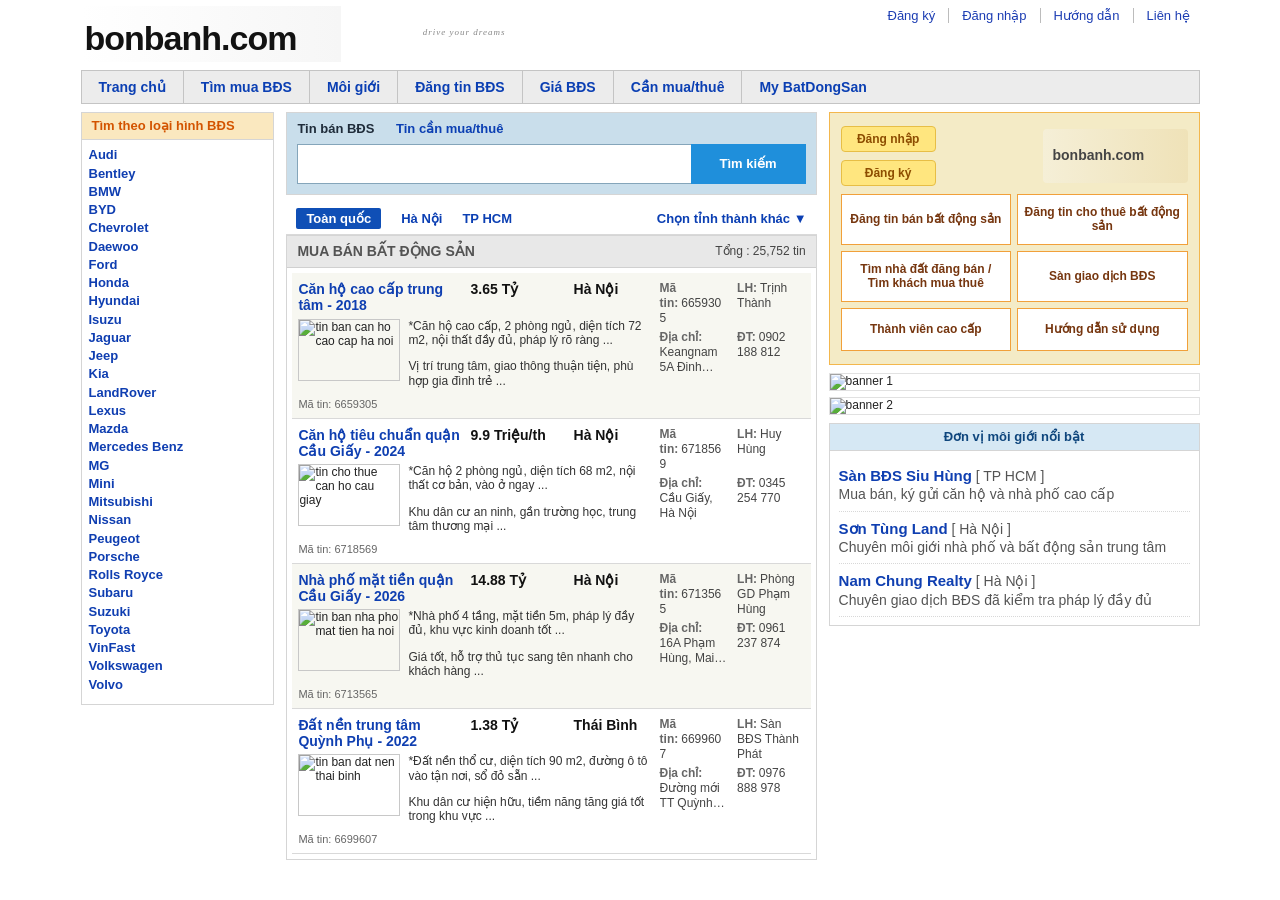
==== commit cd0fe818: "Refine real-estate pages: mobile layout, detail and posting interactions" ====
--- a/index.html
+++ b/index.html
@@ -1,1370 +1,1676 @@
 <!doctype html>
 <html lang="vi">
+
 <head>
-  <meta charset="UTF-8">
-  <meta name="viewport" content="width=device-width, initial-scale=1.0">
-  <title>Bonbanh Layout</title>
-  <style>
-    * { box-sizing: border-box; }
-
-    body {
-      margin: 0;
-      font-family: Tahoma, Arial, sans-serif;
-      font-size: 12px;
-      color: #222;
-      background: #fff;
-    }
-
-    a { color: #0b3fb3; text-decoration: none; }
-
-    #header {
-      width: 1119px;
-      margin: 0 auto;
-      padding-top: 6px;
-      background: #fff;
-    }
-
-    .navbar-toggle { display: none; }
-
-    .icon-bar {
-      display: block;
-      width: 28px;
-      height: 3px;
-      margin: 5px 0;
-      background: #333;
-      border-radius: 2px;
-    }
-
-    .mobile-filter-toggle {
-      display: none;
-    }
-
-    .mobile-filter-toggle .filter-text {
-      display: none;
-    }
-
-    .sr-only {
-      position: absolute;
-      width: 1px;
-      height: 1px;
-      padding: 0;
-      margin: -1px;
-      overflow: hidden;
-      clip: rect(0, 0, 0, 0);
-      white-space: nowrap;
-      border: 0;
-    }
-
-    #logo {
-      display: inline-block;
-      width: 260px;
-      height: 56px;
-      background: linear-gradient(90deg, #fff, #f6f6f6);
-      position: relative;
-      vertical-align: middle;
-    }
-
-    #logo::before {
-      content: "bonbanh.com";
-      position: absolute;
-      left: 4px;
-      top: 15px;
-      font-size: 34px;
-      line-height: 1;
-      font-weight: 700;
-      letter-spacing: -1px;
-      color: #121212;
-    }
-
-    #logo::after {
-      content: "drive your dreams";
-      position: absolute;
-      right: -165px;
-      top: 21px;
-      color: #888;
-      font-size: 9px;
-      font-style: italic;
-      letter-spacing: 1px;
-      white-space: nowrap;
-      font-family: Georgia, "Times New Roman", serif;
-    }
-
-    #top-nav {
-      float: right;
-      margin-top: 2px;
-    }
-
-    #top-nav ul {
-      list-style: none;
-      margin: 0;
-      padding: 0;
-      display: flex;
-      align-items: center;
-    }
-
-    #top-nav li {
-      padding: 0 13px;
-      border-right: 1px solid #bcbcbc;
-    }
-
-    #top-nav li.ilast {
-      border-right: 0;
-      padding-right: 0;
-    }
-
-    #top-nav a {
-      font-size: 13px;
-      color: #1c3db3;
-    }
-
-    #nav-bar {
-      clear: both;
-      margin-top: 8px;
-      border: 1px solid #c4c4c4;
-      background: #ececec;
-      display: flex;
-    }
-
-    .menu-item {
-      padding: 8px 17px;
-      border-right: 1px solid #c4c4c4;
-      color: #0b3fb3;
-      font-size: 14px;
-      font-weight: 700;
-      white-space: nowrap;
-    }
-
-    .menu-item:last-child { border-right: 0; }
-
-    #page-wrap {
-      width: 1119px;
-      margin: 8px auto 0;
-      display: flex;
-      gap: 12px;
-      align-items: flex-start;
-    }
-
-    #colL { width: 196px; }
-    #mainc { width: 536px; }
-    #colR { width: 375px; }
-
-    .yellow-box,
-    .yellow-box2,
-    .blue-box,
-    .gray-box,
-    .search-box {
-      border: 1px solid #d5d5d5;
-      background: #fff;
-    }
-
-    .yellow-box h3,
-    .yellow-box2 h3,
-    .blue-box h3,
-    .g-b-header {
-      margin: 0;
-      padding: 6px 10px;
-      border-bottom: 1px solid #d5d5d5;
-      font-size: 13px;
-      font-weight: 700;
-      line-height: 1.1;
-    }
-
-    .yellow-box h3,
-    .yellow-box2 h3 {
-      background: #fae8bf;
-      color: #d35400;
-    }
-
-    .blue-box h3 {
-      background: #d6e8f4;
-      color: #0f467d;
-      text-align: center;
-    }
-
-    .y-box-content,
-    .y-box-content2,
-    .b-box-content,
-    .g-box-content {
-      padding: 5px;
-      font-size: 12px;
-    }
-
-    #primary-nav {
-      list-style: none;
-      margin: 0;
-      padding: 0 2px 4px;
-      max-height: 900px;
-      overflow: hidden;
-    }
-
-    #primary-nav li { margin: 2px 0; }
-
-    #primary-nav .mtop-item {
-      color: #0f3eb1;
-      font-size: 13px;
-      font-weight: 700;
-      line-height: 1.25;
-    }
-
-    .search-box {
-      background: #c9deeb;
-      padding: 8px 10px 10px;
-      margin-bottom: 8px;
-    }
-
-    .s_cat {
-      margin-bottom: 8px;
-      font-size: 13px;
-      font-weight: 700;
-    }
-
-    .s_cat a { margin-right: 18px; }
-    .s_cat .selected a { color: #1f2c3a; }
-
-    .search-input {
-      display: grid;
-      grid-template-columns: 1fr 115px;
-      gap: 0;
-    }
-
-    .text-input {
-      height: 40px;
-      border: 1px solid #84a5ba;
-      border-right: 0;
-      padding: 0 10px;
-      font-size: 16px;
-    }
-
-    .s-but {
-      display: block;
-      height: 40px;
-      line-height: 40px;
-      text-align: center;
-      background: #1f8fdb;
-      color: #fff;
-      font-size: 13px;
-      font-weight: 700;
-    }
-
-    .city-box {
-      display: flex;
-      align-items: center;
-      gap: 20px;
-      border-bottom: 1px solid #d9d9d9;
-      padding: 5px 10px;
-      font-size: 13px;
-      font-weight: 700;
-    }
-
-    .city-box .c-active {
-      background: #0f4fb6;
-      color: #fff;
-      padding: 3px 10px;
-      border-radius: 2px;
-    }
-
-    .city-box .last-item { margin-left: auto; }
-
-    .gray-box { margin-top: 0; }
-
-    .g-b-header {
-      background: #e8e8e8;
-      border-bottom: 1px solid #d0d0d0;
-      display: flex;
-      justify-content: space-between;
-      align-items: center;
-      padding: 8px 10px;
-      font-size: 12px;
-      color: #444;
-    }
-
-    .g-b-header h1 {
-      margin: 0;
-      font-size: 14px;
-      font-weight: 700;
-      color: #535353;
-    }
-
-    .g-b-header span { font-size: 12px; font-weight: 400; }
-
-    .car-item {
-      border-bottom: 1px solid #d9d9d9;
-      padding: 8px 6px;
-      display: grid;
-      grid-template-columns: minmax(0, 1fr) 145px;
-      column-gap: 8px;
-      align-items: start;
-      font-size: 12px;
-    }
-
-    .row1 { background: #f7f7f1; }
-    .row2 { background: #fff; }
-
-    .car-item > a {
-      min-width: 0;
-      display: grid;
-      grid-template-columns: 62px minmax(0, 1fr) 95px 78px;
-      column-gap: 8px;
-      row-gap: 2px;
-      color: #222;
-      text-decoration: none;
-      align-items: start;
-    }
-
-    .cb1 {
-      grid-column: 1;
-      grid-row: 1 / span 2;
-      text-align: center;
-      color: #111;
-      line-height: 1.25;
-    }
-
-    .cb1 b { font-size: 13px; }
-
-    .cb2 b {
-      grid-column: 2;
-      display: block;
-      margin-bottom: 3px;
-      color: #0f3fb1;
-      font-size: 14px;
-      line-height: 1.15;
-    }
-
-    .cb2 {
-      grid-column: 2;
-      grid-row: 1;
-    }
-
-    .cb3 {
-      grid-column: 3;
-      grid-row: 1;
-      color: #111;
-      font-size: 14px;
-      font-weight: 700;
-      text-align: left;
-      white-space: nowrap;
-    }
-
-    .cb4 {
-      grid-column: 4;
-      grid-row: 1;
-      color: #111;
-      font-size: 14px;
-      font-weight: 700;
-      white-space: nowrap;
-    }
-
-    .cb5 {
-      grid-column: 2;
-      grid-row: 2;
-    }
-
-    .h-car-img {
-      width: 102px;
-      height: 62px;
-      object-fit: cover;
-      border: 1px solid #c8c8c8;
-      display: block;
-    }
-
-    .car_code {
-      display: block;
-      margin-top: 3px;
-      color: #666;
-      font-size: 11px;
-    }
-
-    .cb6 {
-      grid-column: 2 / 5;
-      grid-row: 2;
-      padding-left: 110px;
-      min-width: 0;
-      color: #333;
-      line-height: 1.2;
-      word-break: normal;
-      overflow-wrap: break-word;
-    }
-
-    .cb7 {
-      grid-column: 2;
-      grid-row: 1 / span 2;
-      color: #555;
-      line-height: 1.18;
-      font-size: 12px;
-      min-width: 0;
-    }
-
-    .cb7 b { color: #444; }
-
-    #mem-box {
-      background: #f4ebc6;
-      border-color: #f3b74d;
-      padding: 8px 6px;
-      margin-bottom: 8px;
-    }
-
-    .w-login {
-      display: flex;
-      justify-content: space-between;
-      align-items: center;
-      margin-bottom: 8px;
-    }
-
-    .cbtn { display: flex; flex-direction: column; gap: 8px; }
-
-    .btn1 {
-      display: block;
-      width: 95px;
-      text-align: center;
-      border: 1px solid #e7be46;
-      background: #ffe67f;
-      color: #8d4d00;
-      font-size: 12px;
-      font-weight: 700;
-      padding: 5px 4px;
-      border-radius: 4px;
-    }
-
-    .s-logo {
-      width: 145px;
-      height: 54px;
-      background: linear-gradient(90deg, #f5efd7, #efe2b8);
-      border-radius: 4px;
-      position: relative;
-    }
-
-    .s-logo::before {
-      content: "bonbanh.com";
-      position: absolute;
-      left: 10px;
-      top: 18px;
-      font-size: 14px;
-      font-weight: 700;
-      color: #444;
-    }
-
-    .aniBox {
-      display: grid;
-      grid-template-columns: 1fr 1fr;
-      gap: 6px;
-    }
-
-    .aniBoxTab {
-      border: 1px solid #f1a03a;
-      background: #fff;
-      color: #76360f;
-      font-size: 12px;
-      font-weight: 700;
-      text-align: center;
-      padding: 10px 6px;
-      line-height: 1.2;
-      min-height: 43px;
-      display: flex;
-      align-items: center;
-      justify-content: center;
-    }
-
-    .banner-box img {
-      width: 100%;
-      display: block;
-      margin-bottom: 6px;
-      border: 1px solid #e1e1e1;
-    }
-
-    .blue-box { margin-top: 8px; }
-
-    .b-box-content { padding: 8px 9px; font-size: 14px; }
-
-    .salon_h_item {
-      border-bottom: 1px dotted #d8d8d8;
-      padding: 7px 0;
-      font-size: 14px;
-      line-height: 1.3;
-      color: #545454;
-    }
-
-    .salon_h_item span {
-      color: #0f3fb1;
-      font-weight: 700;
-      font-size: 15px;
-    }
-
-    #status-header,
-    .universal_makes {
-      display: none;
-    }
-
-    #status-header {
-      border-bottom: 1px solid #d9d9d9;
-      padding: 6px 4px;
-      margin-bottom: 0;
-      display: none;
-      align-items: center;
-      justify-content: space-between;
-      background: #fff;
-    }
-
-    #status-header .breadcrum h1 {
-      margin: 0;
-      font-size: 14px;
-      color: #223;
-    }
-
-    #status-header .city-dropdow a {
-      font-size: 12px;
-      color: #0f3fb1;
-      font-weight: 700;
-      white-space: nowrap;
-    }
-
-    .universal_makes {
-      border-bottom: 1px solid #d9d9d9;
-      padding: 6px 0 2px;
-      background: #fff;
-      overflow-x: auto;
-      overflow-y: hidden;
-      -webkit-overflow-scrolling: touch;
-    }
-
-    .universal_makes ul {
-      margin: 0;
-      padding: 0;
-      list-style: none;
-      display: flex;
-      flex-wrap: nowrap;
-      gap: 0;
-      width: max-content;
-    }
-
-    .universal_makes li {
-      text-align: center;
-      flex: 0 0 56px;
-    }
-
-    .universal_makes .universal_link {
-      display: block;
-      color: #444;
-    }
-
-    .universal_makes .universal_link img {
-      width: 34px;
-      height: 24px;
-      object-fit: contain;
-      margin: 0 auto 2px;
-      display: block;
-    }
-
-    .universal_makes .universal_link p,
-    .universal_makes .universal_link h2 {
-      margin: 0;
-      font-size: 10px;
-      font-weight: 400;
-      line-height: 1.15;
-      color: #333;
-    }
-
-    #nav_overlay {
-      display: none;
-      position: fixed;
-      inset: 0;
-      background: rgba(0, 0, 0, 0.25);
-      z-index: 998;
-    }
-
-    #nav_menu {
-      position: fixed;
-      top: 0;
-      left: 0;
-      width: 250px;
-      max-width: 82vw;
-      height: 100vh;
-      background: #f2f2e7;
-      border-right: 1px solid #d6d6d6;
-      transform: translateX(-100%);
-      transition: transform 0.25s ease;
-      z-index: 999;
-      overflow-y: auto;
-      display: none;
-    }
-
-    #nav_menu.slide-active {
-      transform: translateX(0);
-    }
-
-    #nav_menu .menu_content {
-      padding: 8px 0;
-    }
-
-    #nav_menu .ul_menu {
-      margin: 0;
-      padding: 0;
-      list-style: none;
-    }
-
-    #nav_menu .ul_menu li {
-      border-bottom: 1px solid #dfdfcf;
-    }
-
-    #nav_menu .ul_menu a {
-      display: flex;
-      align-items: center;
-      gap: 8px;
-      padding: 10px 12px;
-      color: #0f3fb1;
-      font-size: 12px;
-      font-weight: 700;
-      text-transform: uppercase;
-    }
-
-    #nav_menu .ul_menu i {
-      width: 12px;
-      height: 12px;
-      border-radius: 2px;
-      background: #0f3fb1;
-      display: inline-block;
-      flex: 0 0 auto;
-      opacity: 0.85;
-    }
-
-    #filter-box {
-      position: fixed;
-      top: 0;
-      right: 0;
-      width: 320px;
-      max-width: 92vw;
-      height: 100vh;
-      background: #fff;
-      z-index: 1001;
-      transform: translateX(100%);
-      transition: transform 0.25s ease;
-      border-left: 1px solid #d9d9d9;
-      display: none;
-      overflow: hidden;
-    }
-
-    #filter-box.filter-active {
-      transform: translateX(0);
-    }
-
-    #filter-box .nav-head {
-      display: flex;
-      align-items: center;
-      justify-content: space-between;
-      padding: 10px 8px;
-      border-bottom: 1px solid #e2e2e2;
-      background: #fff;
-    }
-
-    #filter-box .exp_title {
-      font-size: 14px;
-      font-weight: 700;
-      text-transform: uppercase;
-      color: #515151;
-    }
-
-    #filter-box .cancel_filter {
-      border: 0;
-      background: #e24e3f;
-      color: #fff;
-      font-size: 11px;
-      font-weight: 700;
-      padding: 4px 8px;
-      border-radius: 3px;
-    }
-
-    #filter-box form {
-      height: calc(100vh - 48px);
-      display: flex;
-      flex-direction: column;
-    }
-
-    #filter-box .ul_filter {
-      margin: 0;
-      padding: 0;
-      list-style: none;
-      overflow-y: auto;
-      flex: 1;
-      background: #fff;
-    }
-
-    #filter-box .filter_lv1 {
-      border-bottom: 1px solid #ececec;
-      padding: 10px 8px;
-    }
-
-    #filter-box .f_search_text {
-      border: 1px solid #ddd;
-      padding: 8px;
-      display: flex;
-      align-items: center;
-      gap: 8px;
-      color: #9aa0a6;
-    }
-
-    #filter-box .f_search_text input {
-      border: 0;
-      outline: none;
-      width: 100%;
-      font-size: 12px;
-    }
-
-    #filter-box .filter_label {
-      display: flex;
-      justify-content: space-between;
-      align-items: center;
-      font-size: 13px;
-      color: #3a3a3a;
-      font-weight: 700;
-    }
-
-    #filter-box .name_changed,
-    #filter-box .name_changed_new {
-      font-size: 12px;
-      color: #6a6a6a;
-      font-weight: 400;
-    }
-
-    #filter-box .slider {
-      margin-top: 8px;
-      position: relative;
-      height: 14px;
-    }
-
-    #filter-box .slider::before {
-      content: "";
-      position: absolute;
-      left: 0;
-      right: 0;
-      top: 6px;
-      border-top: 3px solid #2f73dc;
-    }
-
-    #filter-box .slider::after {
-      content: "";
-      position: absolute;
-      right: 0;
-      top: 1px;
-      width: 12px;
-      height: 12px;
-      border-radius: 50%;
-      border: 1px solid #c7c7c7;
-      background: #fff;
-    }
-
-    #filter-box .segmented {
-      margin-top: 8px;
-      display: grid;
-      grid-template-columns: 1fr 1fr;
-      gap: 4px;
-    }
-
-    #filter-box .segmented label {
-      border: 1px solid #e3e3e3;
-      border-radius: 2px;
-      text-align: center;
-      padding: 6px 4px;
-      font-size: 11px;
-      color: #666;
-      background: #fbfbfb;
-    }
-
-    #filter-box .segmented input {
-      display: none;
-    }
-
-    #filter-box .fix-bottom {
-      display: grid;
-      grid-template-columns: 1fr 1fr;
-      border-top: 1px solid #d8d8d8;
-      background: #2f73dc;
-    }
-
-    #filter-box .fix-bottom button {
-      border: 0;
-      background: transparent;
-      color: #fff;
-      font-size: 11px;
-      font-weight: 700;
-      height: 38px;
-    }
-
-    #filter-box .fix-bottom .button_b + .button_b {
-      border-left: 1px solid rgba(255, 255, 255, 0.4);
-    }
-
-    @media (max-width: 1120px) {
-      #header,
-      #page-wrap {
-        width: 100%;
-        padding-left: 8px;
-        padding-right: 8px;
-      }
-
-      #page-wrap { display: block; }
-      #colL, #mainc, #colR { width: 100%; }
-      .car-item { grid-template-columns: 72px 1fr; }
-      .cb3, .cb4, .cb7 { grid-column: 2; }
-    }
-
-    @media (max-width: 768px) {
-      body {
-        background: #fff;
-      }
-
-      #header {
-        position: relative;
-        padding: 0;
-        width: 100%;
-        border-top: 1px solid #d8d8d8;
-        border-bottom: 1px solid #d8d8d8;
-      }
-
-      .navbar-toggle {
-        display: block;
-        position: absolute;
-        left: 10px;
-        top: 8px;
-        padding: 6px 4px;
-        z-index: 10;
-      }
-
-      .mobile-filter-toggle {
-        display: flex;
-        align-items: center;
-        justify-content: flex-start;
-        flex-direction: column;
-        position: absolute;
-        right: 7px;
-        top: 6px;
-        width: 42px;
-        height: 34px;
-        color: #1f57d6;
-      }
-
-      .mobile-filter-toggle::before {
-        content: "";
-        position: absolute;
-        left: 11px;
-        top: 1px;
-        width: 12px;
-        height: 12px;
-        border: 2px solid #1f57d6;
-        border-radius: 50%;
-      }
-
-      .mobile-filter-toggle::after {
-        content: "";
-        position: absolute;
-        right: 10px;
-        top: 14px;
-        width: 7px;
-        height: 2px;
-        background: #1f57d6;
-        transform: rotate(45deg);
-        transform-origin: center;
-      }
-
-      .mobile-filter-toggle .filter-text {
-        display: block;
-        margin-top: 18px;
-        font-size: 10px;
-        line-height: 1;
-        font-weight: 700;
-        color: #1f57d6;
-      }
-
-      #filter-box {
-        display: block;
-      }
-
-      #nav_menu {
-        display: block;
-      }
-
-      #logo {
-        display: block;
-        width: 180px;
-        height: 44px;
-        margin: 7px auto;
-        background: transparent;
-      }
-
-      #logo::before {
-        left: 6px;
-        top: 10px;
-        font-size: 28px;
-      }
-
-      #logo::after {
-        display: none;
-      }
-
-      #top-nav,
-      #nav-bar,
-      #T_A {
-        display: none;
-      }
-
-      #colL,
-      #colR {
-        display: none;
-      }
-
-      #mainc {
-        width: 100%;
-      }
-
-      #status-header {
-        display: flex;
-      }
-
-      .universal_makes {
-        display: block;
-      }
-
-      #h-search,
-      .city-box {
-        display: none;
-      }
-
-      #header,
-      #page-wrap {
-        padding-left: 6px;
-        padding-right: 6px;
-      }
-
-      #page-wrap {
-        margin-top: 6px;
-      }
-
-      .search-box {
-        padding: 8px;
-      }
-
-      .s_cat {
-        margin-bottom: 6px;
-      }
-
-      .s_cat a {
-        margin-right: 16px;
-        font-size: 14px;
-      }
-
-      .car-item {
-        grid-template-columns: 1fr;
-        padding: 8px 4px;
-      }
-
-      .car-item > a {
-        grid-template-columns: 96px minmax(0, 1fr) auto;
-        column-gap: 6px;
-      }
-
-      .cb1 {
-        grid-column: 1;
-        grid-row: 1;
-      }
-
-      .cb2 {
-        grid-column: 2;
-        grid-row: 1;
-      }
-
-      .cb2 b {
-        font-size: 12px;
-        margin-bottom: 2px;
-      }
-
-      .cb3 {
-        grid-column: 3;
-        grid-row: 1;
-        text-align: right;
-        font-size: 12px;
-        color: #1d8f00;
-      }
-
-      .cb4 {
-        display: none;
-      }
-
-      .cb5 {
-        grid-column: 1;
-        grid-row: 2;
-      }
-
-      .h-car-img {
-        width: 96px;
-        height: 58px;
-        max-width: 96px;
-      }
-
-      .car_code {
-        font-size: 11px;
-      }
-
-      .cb6 {
-        grid-column: 2 / span 2;
-        grid-row: 2;
-        padding-left: 0;
-        font-size: 12px;
-        line-height: 1.2;
-        overflow-wrap: anywhere;
-        word-break: break-word;
-      }
-
-      .cb7 {
-        grid-column: 1;
-        grid-row: 3;
-        margin-top: 4px;
-        font-size: 12px;
-      }
-
-      .city-box {
-        gap: 10px;
-        padding: 6px 8px;
-        font-size: 12px;
-      }
-
-      .city-box .last-item {
-        margin-left: auto;
-      }
-
-      .text-input,
-      .s-but {
-        height: 34px;
-        line-height: 34px;
-      }
-
-      .g-b-header h1 {
-        font-size: 16px;
-      }
-
-      .g-b-header span {
-        font-size: 12px;
-      }
-    }
-  </style>
+    <meta charset="UTF-8">
+    <meta name="viewport" content="width=device-width, initial-scale=1.0">
+    <title>Bonbanh Layout</title>
+    <style>
+        * {
+            box-sizing: border-box;
+        }
+        
+        body {
+            margin: 0;
+            font-family: Tahoma, Arial, sans-serif;
+            font-size: 12px;
+            color: #222;
+            background: #fff;
+        }
+        
+        a {
+            color: #0b3fb3;
+            text-decoration: none;
+        }
+        
+        #header {
+            width: 1119px;
+            margin: 0 auto;
+            padding-top: 6px;
+            background: #fff;
+        }
+        
+        .navbar-toggle {
+            display: none;
+        }
+        
+        .icon-bar {
+            display: block;
+            width: 28px;
+            height: 3px;
+            margin: 5px 0;
+            background: #333;
+            border-radius: 2px;
+        }
+        
+        .mobile-filter-toggle {
+            display: none;
+        }
+        
+        .mobile-filter-toggle .filter-text {
+            display: none;
+        }
+        
+        .sr-only {
+            position: absolute;
+            width: 1px;
+            height: 1px;
+            padding: 0;
+            margin: -1px;
+            overflow: hidden;
+            clip: rect(0, 0, 0, 0);
+            white-space: nowrap;
+            border: 0;
+        }
+        
+        #logo {
+            display: inline-block;
+            width: 260px;
+            height: 56px;
+            background: linear-gradient(90deg, #fff, #f6f6f6);
+            position: relative;
+            vertical-align: middle;
+        }
+        
+        #logo::before {
+            content: "bonbanh.com";
+            position: absolute;
+            left: 4px;
+            top: 15px;
+            font-size: 34px;
+            line-height: 1;
+            font-weight: 700;
+            letter-spacing: -1px;
+            color: #121212;
+        }
+        
+        #logo::after {
+            content: "drive your dreams";
+            position: absolute;
+            right: -165px;
+            top: 21px;
+            color: #888;
+            font-size: 9px;
+            font-style: italic;
+            letter-spacing: 1px;
+            white-space: nowrap;
+            font-family: Georgia, "Times New Roman", serif;
+        }
+        
+        #top-nav {
+            float: right;
+            margin-top: 2px;
+        }
+        
+        #top-nav ul {
+            list-style: none;
+            margin: 0;
+            padding: 0;
+            display: flex;
+            align-items: center;
+        }
+        
+        #top-nav li {
+            padding: 0 13px;
+            border-right: 1px solid #bcbcbc;
+        }
+        
+        #top-nav li.ilast {
+            border-right: 0;
+            padding-right: 0;
+        }
+        
+        #top-nav a {
+            font-size: 13px;
+            color: #1c3db3;
+        }
+        
+        #nav-bar {
+            clear: both;
+            margin-top: 8px;
+            border: 1px solid #c4c4c4;
+            background: #ececec;
+            display: flex;
+        }
+        
+        .menu-item {
+            padding: 8px 17px;
+            border-right: 1px solid #c4c4c4;
+            color: #0b3fb3;
+            font-size: 14px;
+            font-weight: 700;
+            white-space: nowrap;
+        }
+        
+        .menu-item:last-child {
+            border-right: 0;
+        }
+        
+        #page-wrap {
+            width: 1119px;
+            margin: 8px auto 0;
+            display: flex;
+            gap: 12px;
+            align-items: flex-start;
+        }
+        
+        #colL {
+            width: 196px;
+        }
+        
+        #mainc {
+            width: 536px;
+        }
+        
+        #colR {
+            width: 375px;
+        }
+        
+        .yellow-box,
+        .yellow-box2,
+        .blue-box,
+        .gray-box,
+        .search-box {
+            border: 1px solid #d5d5d5;
+            background: #fff;
+        }
+        
+        .yellow-box h3,
+        .yellow-box2 h3,
+        .blue-box h3,
+        .g-b-header {
+            margin: 0;
+            padding: 6px 10px;
+            border-bottom: 1px solid #d5d5d5;
+            font-size: 13px;
+            font-weight: 700;
+            line-height: 1.1;
+        }
+        
+        .yellow-box h3,
+        .yellow-box2 h3 {
+            background: #fae8bf;
+            color: #d35400;
+        }
+        
+        .blue-box h3 {
+            background: #d6e8f4;
+            color: #0f467d;
+            text-align: center;
+        }
+        
+        .y-box-content,
+        .y-box-content2,
+        .b-box-content,
+        .g-box-content {
+            padding: 5px;
+            font-size: 12px;
+        }
+        
+        #primary-nav {
+            list-style: none;
+            margin: 0;
+            padding: 0 2px 4px;
+            max-height: 900px;
+            overflow: hidden;
+        }
+        
+        #primary-nav li {
+            margin: 2px 0;
+        }
+        
+        #primary-nav .mtop-item {
+            color: #0f3eb1;
+            font-size: 13px;
+            font-weight: 700;
+            line-height: 1.25;
+        }
+        
+        .search-box {
+            background: #c9deeb;
+            padding: 8px 10px 10px;
+            margin-bottom: 8px;
+        }
+        
+        .s_cat {
+            margin-bottom: 8px;
+            font-size: 13px;
+            font-weight: 700;
+        }
+        
+        .s_cat a {
+            margin-right: 18px;
+        }
+        
+        .s_cat .selected a {
+            color: #1f2c3a;
+        }
+        
+        .search-input {
+            display: grid;
+            grid-template-columns: 1fr 115px;
+            gap: 0;
+        }
+        
+        .text-input {
+            height: 40px;
+            border: 1px solid #84a5ba;
+            border-right: 0;
+            padding: 0 10px;
+            font-size: 16px;
+        }
+        
+        .s-but {
+            display: block;
+            height: 40px;
+            line-height: 40px;
+            text-align: center;
+            background: #1f8fdb;
+            color: #fff;
+            font-size: 13px;
+            font-weight: 700;
+        }
+        
+        .city-box {
+            display: flex;
+            align-items: center;
+            gap: 20px;
+            border-bottom: 1px solid #d9d9d9;
+            padding: 5px 10px;
+            font-size: 13px;
+            font-weight: 700;
+        }
+        
+        .city-box .c-active {
+            background: #0f4fb6;
+            color: #fff;
+            padding: 3px 10px;
+            border-radius: 2px;
+        }
+        
+        .city-box .last-item {
+            margin-left: auto;
+        }
+        
+        .gray-box {
+            margin-top: 0;
+        }
+        
+        .g-b-header {
+            background: #e8e8e8;
+            border-bottom: 1px solid #d0d0d0;
+            display: flex;
+            justify-content: space-between;
+            align-items: center;
+            padding: 8px 10px;
+            font-size: 12px;
+            color: #444;
+        }
+        
+        .g-b-header h1 {
+            margin: 0;
+            font-size: 14px;
+            font-weight: 700;
+            color: #535353;
+        }
+        
+        .g-b-header span {
+            font-size: 12px;
+            font-weight: 400;
+        }
+        
+        .car-item {
+            border-bottom: 1px solid #d9d9d9;
+            padding: 8px 6px;
+            display: grid;
+            grid-template-columns: minmax(0, 1fr) 145px;
+            column-gap: 8px;
+            align-items: start;
+            font-size: 12px;
+        }
+        
+        .row1 {
+            background: #f7f7f1;
+        }
+        
+        .row2 {
+            background: #fff;
+        }
+        
+        .car-item>a {
+            min-width: 0;
+            display: grid;
+            grid-template-columns: minmax(0, 1fr) 95px 78px;
+            column-gap: 8px;
+            row-gap: 2px;
+            color: #222;
+            text-decoration: none;
+            align-items: start;
+        }
+        
+        .cb1 {
+            display: none;
+        }
+        
+        .cb2 b {
+            grid-column: 2;
+            display: block;
+            margin-bottom: 3px;
+            color: #0f3fb1;
+            font-size: 14px;
+            line-height: 1.15;
+        }
+        
+        .cb2 {
+            grid-column: 1;
+            grid-row: 1;
+        }
+        
+        .cb3 {
+            grid-column: 2;
+            grid-row: 1;
+            color: #111;
+            font-size: 14px;
+            font-weight: 700;
+            text-align: left;
+            white-space: nowrap;
+        }
+        
+        .cb4 {
+            grid-column: 3;
+            grid-row: 1;
+            color: #111;
+            font-size: 14px;
+            font-weight: 700;
+            white-space: nowrap;
+        }
+        
+        .cb5 {
+            grid-column: 1;
+            grid-row: 2;
+        }
+        
+        .h-car-img {
+            width: 102px;
+            height: 62px;
+            object-fit: cover;
+            border: 1px solid #c8c8c8;
+            display: block;
+        }
+        
+        .car_code {
+            display: block;
+            margin-top: 3px;
+            color: #666;
+            font-size: 11px;
+        }
+        
+        .cb6 {
+            grid-column: 1 / 4;
+            grid-row: 2;
+            padding-left: 110px;
+            min-width: 0;
+            color: #333;
+            line-height: 1.2;
+            word-break: normal;
+            overflow-wrap: break-word;
+        }
+        
+        .cb7 {
+            grid-column: 2;
+            grid-row: 1 / span 2;
+            color: #555;
+            line-height: 1.18;
+            font-size: 12px;
+            min-width: 0;
+        }
+        
+        .cb7-grid {
+            display: grid;
+            grid-template-columns: 1fr 1fr;
+            gap: 4px 10px;
+            align-items: start;
+        }
+        
+        .cb7-item {
+            min-width: 0;
+            line-height: 1.25;
+        }
+        
+        .cb7-item .k {
+            color: #666;
+            font-weight: 700;
+            margin-right: 3px;
+        }
+        
+        .cb7-item .v {
+            color: #444;
+            word-break: break-word;
+        }
+        
+        .cb7-item.addr .v {
+            display: -webkit-box;
+            line-clamp: 2;
+            -webkit-line-clamp: 2;
+            -webkit-box-orient: vertical;
+            overflow: hidden;
+        }
+        
+        .cb7 b {
+            color: #444;
+        }
+        
+        #mem-box {
+            background: #f4ebc6;
+            border-color: #f3b74d;
+            padding: 8px 6px;
+            margin-bottom: 8px;
+        }
+        
+        .w-login {
+            display: flex;
+            justify-content: space-between;
+            align-items: center;
+            margin-bottom: 8px;
+        }
+        
+        .cbtn {
+            display: flex;
+            flex-direction: column;
+            gap: 8px;
+        }
+        
+        .btn1 {
+            display: block;
+            width: 95px;
+            text-align: center;
+            border: 1px solid #e7be46;
+            background: #ffe67f;
+            color: #8d4d00;
+            font-size: 12px;
+            font-weight: 700;
+            padding: 5px 4px;
+            border-radius: 4px;
+        }
+        
+        .s-logo {
+            width: 145px;
+            height: 54px;
+            background: linear-gradient(90deg, #f5efd7, #efe2b8);
+            border-radius: 4px;
+            position: relative;
+        }
+        
+        .s-logo::before {
+            content: "bonbanh.com";
+            position: absolute;
+            left: 10px;
+            top: 18px;
+            font-size: 14px;
+            font-weight: 700;
+            color: #444;
+        }
+        
+        .aniBox {
+            display: grid;
+            grid-template-columns: 1fr 1fr;
+            gap: 6px;
+        }
+        
+        .aniBoxTab {
+            border: 1px solid #f1a03a;
+            background: #fff;
+            color: #76360f;
+            font-size: 12px;
+            font-weight: 700;
+            text-align: center;
+            padding: 10px 6px;
+            line-height: 1.2;
+            min-height: 43px;
+            display: flex;
+            align-items: center;
+            justify-content: center;
+        }
+        
+        .banner-box img {
+            width: 100%;
+            display: block;
+            margin-bottom: 6px;
+            border: 1px solid #e1e1e1;
+        }
+        
+        .blue-box {
+            margin-top: 8px;
+        }
+        
+        .b-box-content {
+            padding: 8px 9px;
+            font-size: 14px;
+        }
+        
+        .salon_h_item {
+            border-bottom: 1px dotted #d8d8d8;
+            padding: 7px 0;
+            font-size: 14px;
+            line-height: 1.3;
+            color: #545454;
+        }
+        
+        .salon_h_item span {
+            color: #0f3fb1;
+            font-weight: 700;
+            font-size: 15px;
+        }
+        
+        #status-header,
+        .universal_makes {
+            display: none;
+        }
+        
+        #status-header {
+            border-bottom: 1px solid #d9d9d9;
+            padding: 6px 4px;
+            margin-bottom: 0;
+            display: none;
+            align-items: center;
+            justify-content: space-between;
+            background: #fff;
+        }
+        
+        #status-header .breadcrum h1 {
+            margin: 0;
+            font-size: 14px;
+            color: #223;
+        }
+        
+        #status-header .city-dropdow a {
+            font-size: 12px;
+            color: #0f3fb1;
+            font-weight: 700;
+            white-space: nowrap;
+        }
+        
+        .universal_makes {
+            border-bottom: 1px solid #d9d9d9;
+            padding: 6px 0 2px;
+            background: #fff;
+            overflow-x: auto;
+            overflow-y: hidden;
+            -webkit-overflow-scrolling: touch;
+        }
+        
+        .universal_makes ul {
+            margin: 0;
+            padding: 0;
+            list-style: none;
+            display: flex;
+            flex-wrap: nowrap;
+            gap: 0;
+            width: max-content;
+        }
+        
+        .universal_makes li {
+            text-align: center;
+            flex: 0 0 56px;
+        }
+        
+        .universal_makes .universal_link {
+            display: block;
+            color: #444;
+        }
+        
+        .universal_makes .universal_link img {
+            width: 44px;
+            height: 40px;
+            object-fit: contain;
+            margin: 0 auto 2px;
+            display: block;
+        }
+        
+        .universal_makes .universal_link p,
+        .universal_makes .universal_link h2 {
+            margin: 0;
+            font-size: 10px;
+            font-weight: 400;
+            line-height: 1.15;
+            color: #333;
+        }
+        
+        #nav_overlay {
+            display: none;
+            position: fixed;
+            inset: 0;
+            background: rgba(0, 0, 0, 0.25);
+            z-index: 998;
+        }
+        
+        #nav_menu {
+            position: fixed;
+            top: 0;
+            left: 0;
+            width: 250px;
+            max-width: 82vw;
+            height: 100vh;
+            background: #f2f2e7;
+            border-right: 1px solid #d6d6d6;
+            transform: translateX(-100%);
+            transition: transform 0.25s ease;
+            z-index: 999;
+            overflow-y: auto;
+            display: none;
+        }
+        
+        #nav_menu.slide-active {
+            transform: translateX(0);
+        }
+        
+        #nav_menu .menu_content {
+            padding: 8px 0;
+        }
+        
+        #nav_menu .ul_menu {
+            margin: 0;
+            padding: 0;
+            list-style: none;
+        }
+        
+        #nav_menu .ul_menu li {
+            border-bottom: 1px solid #dfdfcf;
+        }
+        
+        #nav_menu .ul_menu a {
+            display: flex;
+            align-items: center;
+            gap: 8px;
+            padding: 10px 12px;
+            color: #0f3fb1;
+            font-size: 12px;
+            font-weight: 700;
+            text-transform: uppercase;
+        }
+        
+        #nav_menu .ul_menu i {
+            width: 12px;
+            height: 12px;
+            border-radius: 2px;
+            background: #0f3fb1;
+            display: inline-block;
+            flex: 0 0 auto;
+            opacity: 0.85;
+        }
+        
+        #filter-box {
+            position: fixed;
+            top: 0;
+            right: 0;
+            width: 320px;
+            max-width: 92vw;
+            height: 100vh;
+            background: #fff;
+            z-index: 1001;
+            transform: translateX(100%);
+            transition: transform 0.25s ease;
+            border-left: 1px solid #d9d9d9;
+            display: none;
+            overflow: hidden;
+        }
+        
+        #filter-box.filter-active {
+            transform: translateX(0);
+        }
+        
+        #filter-box .nav-head {
+            display: flex;
+            align-items: center;
+            justify-content: space-between;
+            padding: 10px 8px;
+            border-bottom: 1px solid #e2e2e2;
+            background: #fff;
+        }
+        
+        #filter-box .exp_title {
+            font-size: 14px;
+            font-weight: 700;
+            text-transform: uppercase;
+            color: #515151;
+        }
+        
+        #filter-box .cancel_filter {
+            border: 0;
+            background: #e24e3f;
+            color: #fff;
+            font-size: 11px;
+            font-weight: 700;
+            padding: 4px 8px;
+            border-radius: 3px;
+        }
+        
+        #filter-box form {
+            height: calc(100vh - 48px);
+            display: flex;
+            flex-direction: column;
+        }
+        
+        #filter-box .ul_filter {
+            margin: 0;
+            padding: 0;
+            list-style: none;
+            overflow-y: auto;
+            flex: 1;
+            background: #fff;
+        }
+        
+        #filter-box .filter_lv1 {
+            border-bottom: 1px solid #ececec;
+            padding: 10px 8px;
+        }
+        
+        #filter-box .f_search_text {
+            border: 1px solid #ddd;
+            padding: 8px;
+            display: flex;
+            align-items: center;
+            gap: 8px;
+            color: #9aa0a6;
+        }
+        
+        #filter-box .f_search_text input {
+            border: 0;
+            outline: none;
+            width: 100%;
+            font-size: 12px;
+        }
+        
+        #filter-box .filter_label {
+            display: flex;
+            justify-content: space-between;
+            align-items: center;
+            font-size: 13px;
+            color: #3a3a3a;
+            font-weight: 700;
+        }
+        
+        #filter-box .name_changed,
+        #filter-box .name_changed_new {
+            font-size: 12px;
+            color: #6a6a6a;
+            font-weight: 400;
+        }
+        
+        #filter-box .slider {
+            margin-top: 8px;
+            position: relative;
+            height: 14px;
+        }
+        
+        #filter-box .slider::before {
+            content: "";
+            position: absolute;
+            left: 0;
+            right: 0;
+            top: 6px;
+            border-top: 3px solid #2f73dc;
+        }
+        
+        #filter-box .slider::after {
+            content: "";
+            position: absolute;
+            right: 0;
+            top: 1px;
+            width: 12px;
+            height: 12px;
+            border-radius: 50%;
+            border: 1px solid #c7c7c7;
+            background: #fff;
+        }
+        
+        #filter-box .segmented {
+            margin-top: 8px;
+            display: grid;
+            grid-template-columns: 1fr 1fr;
+            gap: 4px;
+        }
+        
+        #filter-box .segmented label {
+            border: 1px solid #e3e3e3;
+            border-radius: 2px;
+            text-align: center;
+            padding: 6px 4px;
+            font-size: 11px;
+            color: #666;
+            background: #fbfbfb;
+        }
+        
+        #filter-box .segmented input {
+            display: none;
+        }
+        
+        #filter-box .fix-bottom {
+            display: grid;
+            grid-template-columns: 1fr 1fr;
+            border-top: 1px solid #d8d8d8;
+            background: #2f73dc;
+        }
+        
+        #filter-box .fix-bottom button {
+            border: 0;
+            background: transparent;
+            color: #fff;
+            font-size: 11px;
+            font-weight: 700;
+            height: 38px;
+        }
+        
+        #filter-box .fix-bottom .button_b+.button_b {
+            border-left: 1px solid rgba(255, 255, 255, 0.4);
+        }
+        
+        @media (max-width: 1120px) {
+            #header,
+            #page-wrap {
+                width: 100%;
+                padding-left: 8px;
+                padding-right: 8px;
+            }
+            #page-wrap {
+                display: block;
+            }
+            #colL,
+            #mainc,
+            #colR {
+                width: 100%;
+            }
+            .car-item {
+                grid-template-columns: 72px 1fr;
+            }
+            .cb3,
+            .cb4,
+            .cb7 {
+                grid-column: 2;
+            }
+        }
+        
+        @media (max-width: 768px) {
+            body {
+                background: #fff;
+            }
+            #header {
+                position: relative;
+                padding: 0;
+                width: 100%;
+                border-top: 1px solid #d8d8d8;
+                border-bottom: 1px solid #d8d8d8;
+            }
+            .navbar-toggle {
+                display: block;
+                position: absolute;
+                left: 10px;
+                top: 8px;
+                padding: 6px 4px;
+                z-index: 10;
+            }
+            .mobile-filter-toggle {
+                display: flex;
+                align-items: center;
+                justify-content: flex-start;
+                flex-direction: column;
+                position: absolute;
+                right: 7px;
+                top: 6px;
+                width: 42px;
+                height: 34px;
+                color: #1f57d6;
+            }
+            .mobile-filter-toggle::before {
+                content: "";
+                position: absolute;
+                left: 11px;
+                top: 1px;
+                width: 12px;
+                height: 12px;
+                border: 2px solid #1f57d6;
+                border-radius: 50%;
+            }
+            .mobile-filter-toggle::after {
+                content: "";
+                position: absolute;
+                right: 10px;
+                top: 14px;
+                width: 7px;
+                height: 2px;
+                background: #1f57d6;
+                transform: rotate(45deg);
+                transform-origin: center;
+            }
+            .mobile-filter-toggle .filter-text {
+                display: block;
+                margin-top: 18px;
+                font-size: 10px;
+                line-height: 1;
+                font-weight: 700;
+                color: #1f57d6;
+            }
+            #filter-box {
+                display: block;
+            }
+            #nav_menu {
+                display: block;
+            }
+            #logo {
+                display: block;
+                width: 180px;
+                height: 44px;
+                margin: 7px auto;
+                background: transparent;
+            }
+            #logo::before {
+                left: 6px;
+                top: 10px;
+                font-size: 28px;
+            }
+            #logo::after {
+                display: none;
+            }
+            #top-nav,
+            #nav-bar,
+            #T_A {
+                display: none;
+            }
+            #colL,
+            #colR {
+                display: none;
+            }
+            #mainc {
+                width: 100%;
+            }
+            #status-header {
+                display: flex;
+            }
+            .universal_makes {
+                display: block;
+            }
+            #h-search,
+            .city-box {
+                display: none;
+            }
+            #header,
+            #page-wrap {
+                padding-left: 6px;
+                padding-right: 6px;
+            }
+            #page-wrap {
+                margin-top: 6px;
+            }
+            .search-box {
+                padding: 8px;
+            }
+            .s_cat {
+                margin-bottom: 6px;
+            }
+            .s_cat a {
+                margin-right: 16px;
+                font-size: 14px;
+            }
+            .car-item {
+                grid-template-columns: 1fr;
+                padding: 8px 4px;
+            }
+            .car-item>a {
+                grid-template-columns: 104px minmax(0, 1fr) 92px;
+                column-gap: 6px;
+                row-gap: 2px;
+            }
+            .cb1 {
+                display: none;
+            }
+            .cb2 {
+                grid-column: 1 / span 2;
+                grid-row: 1;
+                min-width: 0;
+            }
+            .cb2 b {
+                font-size: 16px;
+                margin-bottom: 1px;
+                line-height: 1.2;
+                display: -webkit-box;
+                line-clamp: 2;
+                -webkit-line-clamp: 2;
+                -webkit-box-orient: vertical;
+                overflow: hidden;
+            }
+            .cb3 {
+                grid-column: 3;
+                grid-row: 1;
+                text-align: right;
+                font-size: 14px;
+                color: #1d8f00;
+                white-space: nowrap;
+                align-self: start;
+            }
+            .cb4 {
+                display: none;
+            }
+            .cb5 {
+                grid-column: 1;
+                grid-row: 2;
+            }
+            .h-car-img {
+                width: 130px;
+                height: 90px;
+                max-width: 150px;
+            }
+            .car_code {
+                font-size: 11px;
+                display: none;
+            }
+            .cb1 {
+                grid-column: 2 / span 2;
+                grid-row: 2;
+                text-align: left;
+                line-height: 1.3;
+                font-size: 12px;
+                min-width: 0;
+            }
+            .cb6 {
+                grid-column: 2 / span 2;
+                grid-row: 2;
+                padding-left: 36px;
+                margin-top: 12px;
+                font-size: 12px;
+                line-height: 1.35;
+                overflow-wrap: anywhere;
+                word-break: break-word;
+                display: -webkit-box;
+                line-clamp: 3;
+                -webkit-line-clamp: 3;
+                -webkit-box-orient: vertical;
+                overflow: hidden;
+            }
+            .cb6 p {
+                margin: 2px 0 0;
+            }
+            .cb7 {
+                grid-column: 1 / span 3;
+                grid-row: 3;
+                margin-top: 4px;
+                font-size: 12px;
+                line-height: 1.3;
+            }
+            .cb7-grid {
+                gap: 4px 8px;
+            }
+            .cb7-item,
+            .cb7-item .k,
+            .cb7-item .v {
+                font-size: 12px;
+                line-height: 1.3;
+            }
+            .city-box {
+                gap: 10px;
+                padding: 6px 8px;
+                font-size: 12px;
+            }
+            .city-box .last-item {
+                margin-left: auto;
+            }
+            .text-input,
+            .s-but {
+                height: 34px;
+                line-height: 34px;
+            }
+            #page-wrap {
+                font-size: 13px;
+            }
+            .g-b-header h1 {
+                font-size: 18px;
+            }
+            .g-b-header span {
+                font-size: 13px;
+            }
+        }
+    </style>
 </head>
+
 <body>
-  <div id="header">
-    <a class="navbar-toggle" href="javascript:void(0)" id="mobile-menu-toggle">
-      <span class="sr-only">Toggle navigation</span>
-      <span class="icon-bar"></span>
-      <span class="icon-bar"></span>
-      <span class="icon-bar"></span>
-    </a>
-    <a id="logo" href="https://bonbanh.com/" title="bat dong san, mua ban bat dong san"></a>
-    <a href="javascript:void(0)" class="mobile-filter-toggle" id="mobile-filter-toggle" aria-label="Tìm nhà">
-      <span class="filter-text">Tìm nhà</span>
-    </a>
-    <div id="top-nav" style="width:325px">
-      <ul>
-        <li><a rel="nofollow" href="dang-ky-thanh-vien/">Đăng ký</a></li>
-        <li><a rel="nofollow" href="thanh-vien/" onclick="open_dialog('login-dlg','username1');return false;">Đăng nhập</a></li>
-        <li><a rel="nofollow" href="gioi-thieu/">Hướng dẫn</a></li>
-        <li class="ilast"><a rel="nofollow" href="lien-he/">Liên hệ</a></li>
-      </ul>
+    <div id="header">
+        <a class="navbar-toggle" href="javascript:void(0)" id="mobile-menu-toggle">
+            <span class="sr-only">Toggle navigation</span>
+            <span class="icon-bar"></span>
+            <span class="icon-bar"></span>
+            <span class="icon-bar"></span>
+        </a>
+        <a id="logo" href="https://bonbanh.com/" title="bat dong san, mua ban bat dong san"></a>
+        <a href="javascript:void(0)" class="mobile-filter-toggle" id="mobile-filter-toggle" aria-label="Tìm nhà">
+            <span class="filter-text">Tìm nhà</span>
+        </a>
+        <div id="top-nav" style="width:325px">
+            <ul>
+                <li><a rel="nofollow" href="dang-ky-thanh-vien/">Đăng ký</a></li>
+                <li><a rel="nofollow" href="thanh-vien/" onclick="open_dialog('login-dlg','username1');return false;">Đăng nhập</a></li>
+                <li><a rel="nofollow" href="gioi-thieu/">Hướng dẫn</a></li>
+                <li class="ilast"><a rel="nofollow" href="lien-he/">Liên hệ</a></li>
+            </ul>
+        </div>
+        <div id="T_A" class="div_banner" style="float:right;margin:5px 2px 5px;clear: none;"></div>
+        <div id="nav-bar">
+            <a class="menu-item" href="https://bonbanh.com/" title="mua ban bat dong san">Trang chủ</a>
+            <a class="menu-item" href="oto" title="mua ban nha dat">Tìm mua BĐS</a>
+            <a class="menu-item" href="salon-oto" title="Môi giới / sàn giao dịch">Môi giới</a>
+            <a class="menu-item" href="dang-tin-bds.html" title="Đăng tin bất động sản">Đăng tin BĐS</a>
+            <a class="menu-item" href="gia-xe-oto" title="Giá bất động sản" itemprop="url"><span itemprop="name">Giá BĐS</span></a>
+            <a class="menu-item" href="tin-mua-xe" title="Các tin cần mua thuê">Cần mua/thuê</a>
+            <a class="menu-item" href="my-bonbanh" title="Quản lý tin đăng của bạn...">My BatDongSan</a>
+        </div>
     </div>
-    <div id="T_A" class="div_banner" style="float:right;margin:5px 2px 5px;clear: none;"></div>
-    <div id="nav-bar">
-      <a class="menu-item" href="https://bonbanh.com/" title="mua ban bat dong san">Trang chủ</a>
-      <a class="menu-item" href="oto" title="mua ban nha dat">Tìm mua BĐS</a>
-      <a class="menu-item" href="salon-oto" title="Môi giới / sàn giao dịch">Môi giới</a>
-      <a class="menu-item" href="dang-tin-bds.html" title="Đăng tin bất động sản">Đăng tin BĐS</a>
-      <a class="menu-item" href="gia-xe-oto" title="Giá bất động sản" itemprop="url"><span itemprop="name">Giá BĐS</span></a>
-      <a class="menu-item" href="tin-mua-xe" title="Các tin cần mua thuê">Cần mua/thuê</a>
-      <a class="menu-item" href="my-bonbanh" title="Quản lý tin đăng của bạn...">My BatDongSan</a>
+
+    <div id="nav_overlay"></div>
+    <div id="nav_menu" class="hidden-left panel-animate">
+        <div class="menu_content scrollPanel">
+            <ul class="ul_menu">
+                <li id="menu_index"><a href="https://bonbanh.com/oto" title="mua ban nha dat"><i class="fa fa-home"></i>Tìm mua BĐS</a></li>
+                <li id="menu_dang-tin-ban-xe"><a href="dang-tin-bds.html"><i class="fa fa-plus-circle"></i>Đăng tin BĐS</a></li>
+                <li><a href="javascript:void(0)" onclick="openLogin()"><i class="fa fa-sign-in"></i>Đăng nhập / Đăng ký</a></li>
+                <li id="menu_gia-xe-oto"><a href="https://bonbanh.com/gia-xe-oto"><i class="fa fa-line-chart"></i>Giá BĐS</a></li>
+                <li id="menu_salon-oto"><a href="https://bonbanh.com/salon-oto"><i class="fa fa-building"></i>Môi giới</a></li>
+                <li id="menu_tin-mua-xe"><a href="https://bonbanh.com/tin-mua-xe"><i class="fa fa-tag"></i>Cần mua/thuê</a></li>
+                <li id="menu_tin-xe-da-luu"><a href="https://bonbanh.com/tin-xe-da-luu"><i class="fa fa-floppy-o"></i>Tin đã lưu <span id="count_saved" style="display: none;">0</span></a></li>
+                <li id="menu_lien-he"><a rel="nofollow" href="https://bonbanh.com/lien-he"><i class="fa fa-envelope"></i>Liên hệ</a></li>
+                <li id="menu_iosapp"><a rel="nofollow" href="https://itunes.apple.com/us/app/bonbanh-mua-ban-o-to/id1190775609?ls=1&amp;mt=8"><i class="fa fa-apple"></i>Ứng dụng iOs</a></li>
+                <li id="menu_change-view"><a rel="nofollow" href="changeview.php?t=721" class="change_desktop"><i class="fa fa-desktop"></i>Phiên bản máy tính</a></li>
+            </ul>
+        </div>
     </div>
-  </div>
-
-  <div id="nav_overlay"></div>
-  <div id="nav_menu" class="hidden-left panel-animate">
-    <div class="menu_content scrollPanel">
-      <ul class="ul_menu">
-        <li id="menu_index"><a href="https://bonbanh.com/oto" title="mua ban nha dat"><i class="fa fa-home"></i>Tìm mua BĐS</a></li>
-        <li id="menu_dang-tin-ban-xe"><a href="dang-tin-bds.html"><i class="fa fa-plus-circle"></i>Đăng tin BĐS</a></li>
-        <li><a href="javascript:void(0)" onclick="openLogin()"><i class="fa fa-sign-in"></i>Đăng nhập / Đăng ký</a></li>
-        <li id="menu_gia-xe-oto"><a href="https://bonbanh.com/gia-xe-oto"><i class="fa fa-line-chart"></i>Giá BĐS</a></li>
-        <li id="menu_salon-oto"><a href="https://bonbanh.com/salon-oto"><i class="fa fa-building"></i>Môi giới</a></li>
-        <li id="menu_tin-mua-xe"><a href="https://bonbanh.com/tin-mua-xe"><i class="fa fa-tag"></i>Cần mua/thuê</a></li>
-        <li id="menu_tin-xe-da-luu"><a href="https://bonbanh.com/tin-xe-da-luu"><i class="fa fa-floppy-o"></i>Tin đã lưu <span id="count_saved" style="display: none;">0</span></a></li>
-        <li id="menu_lien-he"><a rel="nofollow" href="https://bonbanh.com/lien-he"><i class="fa fa-envelope"></i>Liên hệ</a></li>
-        <li id="menu_iosapp"><a rel="nofollow" href="https://itunes.apple.com/us/app/bonbanh-mua-ban-o-to/id1190775609?ls=1&amp;mt=8"><i class="fa fa-apple"></i>Ứng dụng iOs</a></li>
-        <li id="menu_change-view"><a rel="nofollow" href="changeview.php?t=721" class="change_desktop"><i class="fa fa-desktop"></i>Phiên bản máy tính</a></li>
-      </ul>
+
+    <div id="filter-box" class="panel-animate">
+        <div class="nav-head">
+            <a class="exp_title">Tìm kiếm BĐS</a>
+            <button class="cancel_filter" onclick="return openRightFilter()" name="cancel_filter">Hủy bỏ</button>
+            <ul class="ul_search"></ul>
+        </div>
+        <form id="form1" action="" method="post">
+            <input type="hidden" name="cur_page_ajax" id="cur_page_ajax" value="2">
+            <ul class="ul_filter scrollPanel">
+                <li class="filter_lv1" id="li_search_txt" style="display:block;">
+                    <div class="f_search_text"><i class="fa fa-search"></i><input type="text" placeholder="Nhập từ khóa bạn cần tìm" name="search_txt" style="color:#0331c4" id="search_txt_mobile"></div>
+                </li>
+                <li class="filter_lv1" id="li_make"><a class="filter_label"><span>Loại hình</span><span class="name_changed">Tất cả</span></a></li>
+                <li class="filter_lv1 select_range" id="li_caryear"><a href="javascript:void(0)" class="filter_label"><span>Diện tích</span><span class="name_changed_new">Không giới hạn</span></a>
+                    <div class="slider"></div>
+                </li>
+                <li class="filter_lv1 select_range" id="li_price"><a href="javascript:void(0)" class="filter_label"><span>Mức giá</span><span class="name_changed_new">Không giới hạn</span></a>
+                    <div class="slider"></div>
+                </li>
+                <li class="filter_lv1 select_range" id="li_cylinder_vol"><a href="javascript:void(0)" class="filter_label"><span>Số phòng ngủ</span><span class="name_changed_new">Không giới hạn</span></a>
+                    <div class="slider"></div>
+                </li>
+                <li class="filter_lv1 has_segmented" id="li_carstatus"><a href="javascript:void(0)" class="filter_label"><span>Nhu cầu</span></a>
+                    <div class="segmented"><label><input type="radio" name="sgm_carstatus" value="1">Cần bán</label><label><input type="radio" name="sgm_carstatus" value="2">Cho thuê</label></div>
+                </li>
+                <li class="filter_lv1 has_segmented" id="li_fromtype"><a href="javascript:void(0)" class="filter_label"><span>Pháp lý</span></a>
+                    <div class="segmented"><label><input type="radio" name="sgm_fromtype" value="1">Sổ hồng</label><label><input type="radio" name="sgm_fromtype" value="2">Sổ đỏ</label></div>
+                </li>
+                <li class="filter_lv1 has_segmented" id="li_transmission"><a href="javascript:void(0)" class="filter_label"><span>Hướng nhà</span></a>
+                    <div class="segmented"><label><input type="radio" name="sgm_transmission" value="1">Đông</label><label><input type="radio" name="sgm_transmission" value="2">Tây</label></div>
+                </li>
+                <li class="filter_lv1 has_segmented" id="li_fueltype"><a href="javascript:void(0)" class="filter_label"><span>Loại BĐS</span></a>
+                    <div class="segmented"><label><input type="radio" name="sgm_fueltype" value="1">Căn hộ</label><label><input type="radio" name="sgm_fueltype" value="2">Nhà phố</label><label><input type="radio" name="sgm_fueltype" value="4">Đất nền</label><label><input type="radio" name="sgm_fueltype" value="3">Văn phòng</label></div>
+                </li>
+                <li class="filter_lv1 has_segmented" id="li_drivetrain"><a href="javascript:void(0)" class="filter_label"><span>Nội thất</span></a>
+                    <div class="segmented"><label><input type="radio" name="sgm_drivetrain" value="12">Cơ bản</label><label><input type="radio" name="sgm_drivetrain" value="3">Đầy đủ</label></div>
+                </li>
+                <li class="filter_lv1" id="li_body_style_id"><a class="filter_label"><span>Kiểu bất động sản</span><span class="name_changed">Tất cả</span></a></li>
+                <li class="filter_lv1" id="li_num_seats"><a class="filter_label"><span>Số phòng</span><span class="name_changed">Tất cả</span></a></li>
+                <li class="filter_lv1" id="li_exterior_color_id"><a class="filter_label"><span>Mặt tiền</span><span class="name_changed">Tất cả</span></a></li>
+                <li class="filter_lv1 has_segmented" id="li_carimage"><a href="javascript:void(0)" class="filter_label"><span>Tin có ảnh</span></a>
+                    <div class="segmented"><label><input type="radio" name="sgm_carimage" value="1">Có ảnh</label><label><input type="radio" name="sgm_carimage" value="2">Không ảnh</label></div>
+                </li>
+            </ul>
+            <div class="fix-bottom">
+                <div class="button_b"><button type="button" name="btn_reset" id="btn_reset">Chọn lại</button></div>
+                <div class="button_b"><button type="button" name="btn_search" id="btn_search" class="act-button">Hiển thị 25,766 tin</button></div>
+            </div>
+        </form>
     </div>
-  </div>
-
-  <div id="filter-box" class="panel-animate">
-    <div class="nav-head">
-      <a class="exp_title">Tìm kiếm BĐS</a>
-      <button class="cancel_filter" onclick="return openRightFilter()" name="cancel_filter">Hủy bỏ</button>
-      <ul class="ul_search"></ul>
+
+    <div id="page-wrap">
+        <div id="colL" style="z-index:999">
+            <div id="m-cate" class="yellow-box">
+                <h3><span>Tìm theo loại hình BĐS</span></h3>
+                <div class="y-box-content">
+                    <ul id="primary-nav">
+                        <li><a class="mtop-item" href="oto/audi">Audi</a></li>
+                        <li><a class="mtop-item" href="oto/bentley">Bentley</a></li>
+                        <li><a class="mtop-item" href="oto/bmw">BMW</a></li>
+                        <li><a class="mtop-item" href="oto/byd">BYD</a></li>
+                        <li><a class="mtop-item" href="oto/chevrolet">Chevrolet</a></li>
+                        <li><a class="mtop-item" href="oto/daewoo">Daewoo</a></li>
+                        <li><a class="mtop-item" href="oto/ford">Ford</a></li>
+                        <li><a class="mtop-item" href="oto/honda">Honda</a></li>
+                        <li><a class="mtop-item" href="oto/hyundai">Hyundai</a></li>
+                        <li><a class="mtop-item" href="oto/isuzu">Isuzu</a></li>
+                        <li><a class="mtop-item" href="oto/jaguar">Jaguar</a></li>
+                        <li><a class="mtop-item" href="oto/jeep">Jeep</a></li>
+                        <li><a class="mtop-item" href="oto/kia">Kia</a></li>
+                        <li><a class="mtop-item" href="oto/landrover">LandRover</a></li>
+                        <li><a class="mtop-item" href="oto/lexus">Lexus</a></li>
+                        <li><a class="mtop-item" href="oto/mazda">Mazda</a></li>
+                        <li><a class="mtop-item" href="oto/mercedes_benz">Mercedes Benz</a></li>
+                        <li><a class="mtop-item" href="oto/mg">MG</a></li>
+                        <li><a class="mtop-item" href="oto/mini">Mini</a></li>
+                        <li><a class="mtop-item" href="oto/mitsubishi">Mitsubishi</a></li>
+                        <li><a class="mtop-item" href="oto/nissan">Nissan</a></li>
+                        <li><a class="mtop-item" href="oto/peugeot">Peugeot</a></li>
+                        <li><a class="mtop-item" href="oto/porsche">Porsche</a></li>
+                        <li><a class="mtop-item" href="oto/rolls_royce">Rolls Royce</a></li>
+                        <li><a class="mtop-item" href="oto/subaru">Subaru</a></li>
+                        <li><a class="mtop-item" href="oto/suzuki">Suzuki</a></li>
+                        <li><a class="mtop-item" href="oto/toyota">Toyota</a></li>
+                        <li><a class="mtop-item" href="oto/vinfast">VinFast</a></li>
+                        <li><a class="mtop-item" href="oto/volkswagen">Volkswagen</a></li>
+                        <li><a class="mtop-item" href="oto/volvo">Volvo</a></li>
+                    </ul>
+                </div>
+            </div>
+        </div>
+
+        <div id="mainc">
+            <div id="status-header">
+                <div class="breadcrum">
+                    <h1><strong>Mua bán bất động sản</strong></h1>
+                </div> <span class="city-dropdow"><a href="javascript:void(0)" onclick="$('#city_block').toggle()" id="city_name_dropdown">Toàn quốc <img alt="." src="https://s.bonbanh.com/img/arrow-down.gif"></a></span></div>
+            <div class="universal_makes" onclick="remove_cache();">
+                <ul itemscope="" itemtype="https://schema.org/SiteNavigationElement">
+                    <li>
+                        <a itemprop="url" title="oto Toyota, xe Toyota" href="oto/toyota" class="universal_link"><img alt="Toyota logo" src="https://s.bonbanh.com/img/car_makes/toyota.png">
+                            <p itemprop="name">Toyota</p>
+                        </a>
+                    </li>
+                    <li>
+                        <a itemprop="url" title="oto Hyundai, xe Hyundai" href="oto/hyundai" class="universal_link"><img alt="Hyundai logo" src="https://s.bonbanh.com/img/car_makes/hyundai.png">
+                            <p itemprop="name">Hyundai</p>
+                        </a>
+                    </li>
+                    <li>
+                        <a itemprop="url" title="oto Kia, xe Kia" href="oto/kia" class="universal_link"><img alt="Kia logo" src="https://s.bonbanh.com/img/car_makes/kia.png">
+                            <p itemprop="name">Kia</p>
+                        </a>
+                    </li>
+                    <li>
+                        <a itemprop="url" title="oto Ford, xe Ford" href="oto/ford" class="universal_link"><img alt="Ford logo" src="https://s.bonbanh.com/img/car_makes/ford.png">
+                            <p itemprop="name">Ford</p>
+                        </a>
+                    </li>
+                    <li>
+                        <a itemprop="url" title="oto Mazda, xe Mazda" href="oto/mazda" class="universal_link"><img alt="Mazda logo" src="https://s.bonbanh.com/img/car_makes/mazda.png">
+                            <p itemprop="name">Mazda</p>
+                        </a>
+                    </li>
+                    <li>
+                        <a itemprop="url" title="oto Honda, xe Honda" href="oto/honda" class="universal_link"><img alt="Honda logo" src="https://s.bonbanh.com/img/car_makes/honda.png">
+                            <p itemprop="name">Honda</p>
+                        </a>
+                    </li>
+                    <li>
+                        <a itemprop="url" title="oto Mercedes Benz, xe Mercedes Benz" href="oto/mercedes_benz" class="universal_link"><img alt="Mercedes Benz logo" src="https://s.bonbanh.com/img/car_makes/mercedes.png">
+                            <p itemprop="name">Mercedes Benz</p>
+                        </a>
+                    </li>
+                    <li>
+                        <a itemprop="url" title="oto Mitsubishi, xe Mitsubishi" href="oto/mitsubishi" class="universal_link"><img alt="Mitsubishi logo" src="https://s.bonbanh.com/img/car_makes/mitsubishi.png">
+                            <p itemprop="name">Mitsubishi</p>
+                        </a>
+                    </li>
+                    <li>
+                        <a itemprop="url" title="oto Lexus, xe Lexus" href="oto/lexus" class="universal_link"><img alt="Lexus logo" src="https://s.bonbanh.com/img/car_makes/lexus.png">
+                            <p itemprop="name">Lexus</p>
+                        </a>
+                    </li>
+                    <li>
+                        <a itemprop="url" title="oto BMW, xe BMW" href="oto/bmw" class="universal_link"><img alt="BMW logo" src="https://s.bonbanh.com/img/car_makes/bmw.png">
+                            <p itemprop="name">BMW</p>
+                        </a>
+                    </li>
+                    <li>
+                        <a itemprop="url" title="oto Vinfast, xe Vinfast" href="oto/vinfast" class="universal_link"><img alt="Vinfast logo" src="https://s.bonbanh.com/img/car_makes/vinfast.png">
+                            <p itemprop="name">Vinfast</p>
+                        </a>
+                    </li>
+                    <li>
+                        <a itemprop="url" title="oto Chevrolet, xe Chevrolet" href="oto/chevrolet" class="universal_link"><img alt="Chevrolet logo" src="https://s.bonbanh.com/img/car_makes/chevrolet.png">
+                            <p itemprop="name">Chevrolet</p>
+                        </a>
+                    </li>
+                    <li>
+                        <a itemprop="url" title="oto Porsche, xe Porsche" href="oto/porsche" class="universal_link"><img alt="Porsche logo" src="https://s.bonbanh.com/img/car_makes/porsche.png">
+                            <p itemprop="name">Porsche</p>
+                        </a>
+                    </li>
+                    <li>
+                        <a itemprop="url" title="oto LandRover, xe LandRover" href="oto/landrover" class="universal_link"><img alt="LandRover logo" src="https://s.bonbanh.com/img/car_makes/landrover.png">
+                            <p itemprop="name">LandRover</p>
+                        </a>
+                    </li>
+                    <li>
+                        <a itemprop="url" title="oto MG, xe MG" href="oto/mg" class="universal_link"><img alt="MG logo" src="https://s.bonbanh.com/img/car_makes/mg.png">
+                            <p itemprop="name">MG</p>
+                        </a>
+                    </li>
+                    <li>
+                        <a itemprop="url" title="oto Volkswagen, xe Volkswagen" href="oto/volkswagen" class="universal_link"><img alt="Volkswagen logo" src="https://s.bonbanh.com/img/car_makes/volkswagen.png">
+                            <p itemprop="name">Volkswagen</p>
+                        </a>
+                    </li>
+                    <li>
+                        <a itemprop="url" title="oto Suzuki, xe Suzuki" href="oto/suzuki" class="universal_link"><img alt="Suzuki logo" src="https://s.bonbanh.com/img/car_makes/suzuki.png">
+                            <p itemprop="name">Suzuki</p>
+                        </a>
+                    </li>
+                    <li>
+                        <a itemprop="url" title="oto Audi, xe Audi" href="oto/audi" class="universal_link"><img alt="Audi logo" src="https://s.bonbanh.com/img/car_makes/audi.png">
+                            <p itemprop="name">Audi</p>
+                        </a>
+                    </li>
+                    <li>
+                        <a itemprop="url" title="oto Nissan, xe Nissan" href="oto/nissan" class="universal_link"><img alt="Nissan logo" src="https://s.bonbanh.com/img/car_makes/nissan.png">
+                            <p itemprop="name">Nissan</p>
+                        </a>
+                    </li>
+                    <li>
+                        <a itemprop="url" title="oto Peugeot, xe Peugeot" href="oto/peugeot" class="universal_link"><img alt="Peugeot logo" src="https://s.bonbanh.com/img/car_makes/peugeot.png">
+                            <p itemprop="name">Peugeot</p>
+                        </a>
+                    </li>
+                    <li>
+                        <a itemprop="url" title="oto Daewoo, xe Daewoo" href="oto/daewoo" class="universal_link"><img alt="Daewoo logo" src="https://s.bonbanh.com/img/car_makes/daewoo.png">
+                            <p itemprop="name">Daewoo</p>
+                        </a>
+                    </li>
+                    <li>
+                        <a itemprop="url" title="oto Subaru, xe Subaru" href="oto/subaru" class="universal_link"><img alt="Subaru logo" src="https://s.bonbanh.com/img/car_makes/subaru.png">
+                            <p itemprop="name">Subaru</p>
+                        </a>
+                    </li>
+                    <li>
+                        <a href="javascript:void(0)" onclick="openRightFilter('make')" class="universal_link other_link"><img alt="hang khac" src="https://s.bonbanh.com/img/car_makes/other_make.png">
+                            <h2>Hãng khác</h2>
+                        </a>
+                    </li>
+                </ul>
+            </div>
+
+            <form name="fsearch" id="fsearch" action="oto" method="get">
+                <div id="h-search" class="search-box">
+                    <div class="s_cat">
+                        <span class="selected"><a href="">Tin bán BĐS</a></span>
+                        <span><a href="">Tin cần mua/thuê</a></span>
+                    </div>
+                    <div class="search-input">
+                        <input type="text" class="text-input" name="q" id="search_txt">
+                        <a href="javascript:void(null);" class="s-but">Tìm kiếm</a>
+                    </div>
+                </div>
+            </form>
+
+            <div class="city-box">
+                <a title="Mua bán BĐS ở Toàn quốc" href="oto" class="c-active">Toàn quốc</a>
+                <a title="Mua bán BĐS ở Hà Nội" href="ha-noi/oto">Hà Nội</a>
+                <a title="Mua bán BĐS ở TP HCM" href="tp-hcm/oto">TP HCM</a>
+                <span class="last-item"><a href="javascript:void(0)">Chọn tỉnh thành khác ▼</a></span>
+            </div>
+
+            <div class="gray-box" id="h-list-car">
+                <div class="g-b-header">
+                    <h1>MUA BÁN BẤT ĐỘNG SẢN</h1><span>Tổng : 25,752 tin</span></div>
+                <div class="g-box-content">
+                    <div class="car-item row1">
+                        <a href="detail.html" title="tin ban can ho cao cap ha noi">
+                            <div class="cb1"></div>
+                            <div class="cb2"><b>Căn hộ cao cấp trung tâm - 2018</b></div>
+                            <div class="cb3"><b>3.65 Tỷ</b></div>
+                            <div class="cb4"><b>Hà Nội</b></div>
+                            <div class="cb5"><img alt="tin ban can ho cao cap ha noi" src="https://s.bonbanh.com/uploads/users/335456/car/6659305/s_1770437687.789.jpg" class="h-car-img"><br><span class="car_code">Mã tin: 6659305</span></div>
+                            <div class="cb6">*Căn hộ cao cấp, 2 phòng ngủ, diện tích 72 m2, nội thất đầy đủ, pháp lý rõ ràng ... <br>
+                                <p>Vị trí trung tâm, giao thông thuận tiện, phù hợp gia đình trẻ ...</p>
+                            </div>
+                        </a>
+                        <div class="cb7">
+                            <div class="cb7-grid">
+                                <div class="cb7-item"><span class="k">Mã tin:</span><span class="v">6659305</span></div>
+                                <div class="cb7-item"><span class="k">LH:</span><span class="v">Trịnh Thành</span></div>
+                                <div class="cb7-item addr"><span class="k">Địa chỉ:</span><span class="v">Keangnam 5A Đinh Núp, Phạm Hùng</span></div>
+                                <div class="cb7-item"><span class="k">ĐT:</span><span class="v">0902 188 812</span></div>
+                            </div>
+                        </div>
+                    </div>
+
+                    <div class="car-item row2">
+                        <a href="detail.html" title="tin cho thue can ho cau giay">
+                            <div class="cb1"></div>
+                            <div class="cb2"><b>Căn hộ tiêu chuẩn quận Cầu Giấy - 2024</b></div>
+                            <div class="cb3"><b>9.9 Triệu/th</b></div>
+                            <div class="cb4"><b>Hà Nội</b></div>
+                            <div class="cb5"><img alt="tin cho thue can ho cau giay" src="https://s.bonbanh.com/uploads/users/839203/car/6718569/s_1774059231.324.jpg" class="h-car-img"><br><span class="car_code">Mã tin: 6718569</span></div>
+                            <div class="cb6">*Căn hộ 2 phòng ngủ, diện tích 68 m2, nội thất cơ bản, vào ở ngay ... <br>
+                                <p>Khu dân cư an ninh, gần trường học, trung tâm thương mại ...</p>
+                            </div>
+                        </a>
+                        <div class="cb7">
+                            <div class="cb7-grid">
+                                <div class="cb7-item"><span class="k">Mã tin:</span><span class="v">6718569</span></div>
+                                <div class="cb7-item"><span class="k">LH:</span><span class="v">Huy Hùng</span></div>
+                                <div class="cb7-item addr"><span class="k">Địa chỉ:</span><span class="v">Cầu Giấy, Hà Nội</span></div>
+                                <div class="cb7-item"><span class="k">ĐT:</span><span class="v">0345 254 770</span></div>
+                            </div>
+                        </div>
+                    </div>
+
+                    <div class="car-item row1">
+                        <a href="detail.html" title="tin ban nha pho mat tien ha noi">
+                            <div class="cb1"></div>
+                            <div class="cb2"><b>Nhà phố mặt tiền quận Cầu Giấy - 2026</b></div>
+                            <div class="cb3"><b>14.88 Tỷ</b></div>
+                            <div class="cb4"><b>Hà Nội</b></div>
+                            <div class="cb5"><img alt="tin ban nha pho mat tien ha noi" src="https://s.bonbanh.com/uploads/users/74788/car/6713565/s_1773803886.808.jpg" class="h-car-img"><br><span class="car_code">Mã tin: 6713565</span></div>
+                            <div class="cb6">*Nhà phố 4 tầng, mặt tiền 5m, pháp lý đầy đủ, khu vực kinh doanh tốt ... <br>
+                                <p>Giá tốt, hỗ trợ thủ tục sang tên nhanh cho khách hàng ...</p>
+                            </div>
+                        </a>
+                        <div class="cb7">
+                            <div class="cb7-grid">
+                                <div class="cb7-item"><span class="k">Mã tin:</span><span class="v">6713565</span></div>
+                                <div class="cb7-item"><span class="k">LH:</span><span class="v">Phòng GD Phạm Hùng</span></div>
+                                <div class="cb7-item addr"><span class="k">Địa chỉ:</span><span class="v">16A Phạm Hùng, Mai Dịch, Cầu Giấy</span></div>
+                                <div class="cb7-item"><span class="k">ĐT:</span><span class="v">0961 237 874</span></div>
+                            </div>
+                        </div>
+                    </div>
+
+                    <div class="car-item row2">
+                        <a href="detail.html" title="tin ban dat nen thai binh">
+                            <div class="cb1"></div>
+                            <div class="cb2"><b>Đất nền trung tâm Quỳnh Phụ - 2022</b></div>
+                            <div class="cb3"><b>1.38 Tỷ</b></div>
+                            <div class="cb4"><b>Thái Bình</b></div>
+                            <div class="cb5"><img alt="tin ban dat nen thai binh" src="https://s.bonbanh.com/uploads/users/484010/car/6699607/s_1773069029.517.jpg" class="h-car-img"><br><span class="car_code">Mã tin: 6699607</span></div>
+                            <div class="cb6">*Đất nền thổ cư, diện tích 90 m2, đường ô tô vào tận nơi, sổ đỏ sẵn ... <br>
+                                <p>Khu dân cư hiện hữu, tiềm năng tăng giá tốt trong khu vực ...</p>
+                            </div>
+                        </a>
+                        <div class="cb7">
+                            <div class="cb7-grid">
+                                <div class="cb7-item"><span class="k">Mã tin:</span><span class="v">6699607</span></div>
+                                <div class="cb7-item"><span class="k">LH:</span><span class="v">Sàn BĐS Thành Phát</span></div>
+                                <div class="cb7-item addr"><span class="k">Địa chỉ:</span><span class="v">Đường mới TT Quỳnh Côi (396b), Quỳnh Phụ</span></div>
+                                <div class="cb7-item"><span class="k">ĐT:</span><span class="v">0976 888 978</span></div>
+                            </div>
+                        </div>
+                    </div>
+                </div>
+            </div>
+        </div>
+
+        <div id="colR">
+            <div id="mem-box" class="yellow-box2">
+                <div class="y-box-content2">
+                    <div class="w-login">
+                        <div class="cbtn">
+                            <a class="btn1" href="#"><span>Đăng nhập</span></a>
+                            <a class="btn1" href="dang-ky-thanh-vien-vip/"><span>Đăng ký</span></a>
+                        </div>
+                        <div class="s-logo"></div>
+                    </div>
+
+                    <div class="aniBox" id="aniBox">
+                        <a href="dang-tin-bds.html" class="aniBoxTab">Đăng tin bán bất động sản</a>
+                        <a href="dang-tin-bds.html" class="aniBoxTab">Đăng tin cho thuê bất động sản</a>
+                        <a href="javascript:void(0)" class="aniBoxTab">Tìm nhà đất đăng bán /<br>Tìm khách mua thuê</a>
+                        <a href="javascript:void(0)" class="aniBoxTab">Sàn giao dịch BĐS</a>
+                        <a href="javascript:void(0)" class="aniBoxTab">Thành viên cao cấp</a>
+                        <a href="javascript:void(0)" class="aniBoxTab">Hướng dẫn sử dụng</a>
+                    </div>
+                </div>
+            </div>
+
+            <div class="banner-box">
+                <img src="https://s.bonbanh.com/uploads/bb_banners/banner_2.jpg" alt="banner 1">
+                <img src="https://s.bonbanh.com/uploads/bb_banners/banner_3.gif" alt="banner 2">
+            </div>
+
+            <div id="video-box" class="blue-box">
+                <h3><span>Đơn vị môi giới nổi bật</span></h3>
+                <div class="b-box-content">
+                    <div class="salon_h_item"><span>Sàn BĐS Siu Hùng</span> [ TP HCM ]<br>Mua bán, ký gửi căn hộ và nhà phố cao cấp</div>
+                    <div class="salon_h_item"><span>Sơn Tùng Land</span> [ Hà Nội ]<br>Chuyên môi giới nhà phố và bất động sản trung tâm</div>
+                    <div class="salon_h_item"><span>Nam Chung Realty</span> [ Hà Nội ]<br>Chuyên giao dịch BĐS đã kiểm tra pháp lý đầy đủ</div>
+                </div>
+            </div>
+        </div>
     </div>
-    <form id="form1" action="" method="post">
-      <input type="hidden" name="cur_page_ajax" id="cur_page_ajax" value="2">
-      <ul class="ul_filter scrollPanel">
-        <li class="filter_lv1" id="li_search_txt" style="display:block;">
-          <div class="f_search_text"><i class="fa fa-search"></i><input type="text" placeholder="Nhập từ khóa bạn cần tìm" name="search_txt" style="color:#0331c4" id="search_txt_mobile"></div>
-        </li>
-        <li class="filter_lv1" id="li_make"><a class="filter_label"><span>Loại hình</span><span class="name_changed">Tất cả</span></a></li>
-        <li class="filter_lv1 select_range" id="li_caryear"><a href="javascript:void(0)" class="filter_label"><span>Diện tích</span><span class="name_changed_new">Không giới hạn</span></a><div class="slider"></div></li>
-        <li class="filter_lv1 select_range" id="li_price"><a href="javascript:void(0)" class="filter_label"><span>Mức giá</span><span class="name_changed_new">Không giới hạn</span></a><div class="slider"></div></li>
-        <li class="filter_lv1 select_range" id="li_cylinder_vol"><a href="javascript:void(0)" class="filter_label"><span>Số phòng ngủ</span><span class="name_changed_new">Không giới hạn</span></a><div class="slider"></div></li>
-        <li class="filter_lv1 has_segmented" id="li_carstatus"><a href="javascript:void(0)" class="filter_label"><span>Nhu cầu</span></a><div class="segmented"><label><input type="radio" name="sgm_carstatus" value="1">Cần bán</label><label><input type="radio" name="sgm_carstatus" value="2">Cho thuê</label></div></li>
-        <li class="filter_lv1 has_segmented" id="li_fromtype"><a href="javascript:void(0)" class="filter_label"><span>Pháp lý</span></a><div class="segmented"><label><input type="radio" name="sgm_fromtype" value="1">Sổ hồng</label><label><input type="radio" name="sgm_fromtype" value="2">Sổ đỏ</label></div></li>
-        <li class="filter_lv1 has_segmented" id="li_transmission"><a href="javascript:void(0)" class="filter_label"><span>Hướng nhà</span></a><div class="segmented"><label><input type="radio" name="sgm_transmission" value="1">Đông</label><label><input type="radio" name="sgm_transmission" value="2">Tây</label></div></li>
-        <li class="filter_lv1 has_segmented" id="li_fueltype"><a href="javascript:void(0)" class="filter_label"><span>Loại BĐS</span></a><div class="segmented"><label><input type="radio" name="sgm_fueltype" value="1">Căn hộ</label><label><input type="radio" name="sgm_fueltype" value="2">Nhà phố</label><label><input type="radio" name="sgm_fueltype" value="4">Đất nền</label><label><input type="radio" name="sgm_fueltype" value="3">Văn phòng</label></div></li>
-        <li class="filter_lv1 has_segmented" id="li_drivetrain"><a href="javascript:void(0)" class="filter_label"><span>Nội thất</span></a><div class="segmented"><label><input type="radio" name="sgm_drivetrain" value="12">Cơ bản</label><label><input type="radio" name="sgm_drivetrain" value="3">Đầy đủ</label></div></li>
-        <li class="filter_lv1" id="li_body_style_id"><a class="filter_label"><span>Kiểu bất động sản</span><span class="name_changed">Tất cả</span></a></li>
-        <li class="filter_lv1" id="li_num_seats"><a class="filter_label"><span>Số phòng</span><span class="name_changed">Tất cả</span></a></li>
-        <li class="filter_lv1" id="li_exterior_color_id"><a class="filter_label"><span>Mặt tiền</span><span class="name_changed">Tất cả</span></a></li>
-        <li class="filter_lv1 has_segmented" id="li_carimage"><a href="javascript:void(0)" class="filter_label"><span>Tin có ảnh</span></a><div class="segmented"><label><input type="radio" name="sgm_carimage" value="1">Có ảnh</label><label><input type="radio" name="sgm_carimage" value="2">Không ảnh</label></div></li>
-      </ul>
-      <div class="fix-bottom"><div class="button_b"><button type="button" name="btn_reset" id="btn_reset">Chọn lại</button></div><div class="button_b"><button type="button" name="btn_search" id="btn_search" class="act-button">Hiển thị 25,766 tin</button></div></div>
-    </form>
-  </div>
-
-  <div id="page-wrap">
-    <div id="colL" style="z-index:999">
-      <div id="m-cate" class="yellow-box">
-        <h3><span>Tìm theo loại hình BĐS</span></h3>
-        <div class="y-box-content">
-          <ul id="primary-nav">
-            <li><a class="mtop-item" href="oto/audi">Audi</a></li>
-            <li><a class="mtop-item" href="oto/bentley">Bentley</a></li>
-            <li><a class="mtop-item" href="oto/bmw">BMW</a></li>
-            <li><a class="mtop-item" href="oto/byd">BYD</a></li>
-            <li><a class="mtop-item" href="oto/chevrolet">Chevrolet</a></li>
-            <li><a class="mtop-item" href="oto/daewoo">Daewoo</a></li>
-            <li><a class="mtop-item" href="oto/ford">Ford</a></li>
-            <li><a class="mtop-item" href="oto/honda">Honda</a></li>
-            <li><a class="mtop-item" href="oto/hyundai">Hyundai</a></li>
-            <li><a class="mtop-item" href="oto/isuzu">Isuzu</a></li>
-            <li><a class="mtop-item" href="oto/jaguar">Jaguar</a></li>
-            <li><a class="mtop-item" href="oto/jeep">Jeep</a></li>
-            <li><a class="mtop-item" href="oto/kia">Kia</a></li>
-            <li><a class="mtop-item" href="oto/landrover">LandRover</a></li>
-            <li><a class="mtop-item" href="oto/lexus">Lexus</a></li>
-            <li><a class="mtop-item" href="oto/mazda">Mazda</a></li>
-            <li><a class="mtop-item" href="oto/mercedes_benz">Mercedes Benz</a></li>
-            <li><a class="mtop-item" href="oto/mg">MG</a></li>
-            <li><a class="mtop-item" href="oto/mini">Mini</a></li>
-            <li><a class="mtop-item" href="oto/mitsubishi">Mitsubishi</a></li>
-            <li><a class="mtop-item" href="oto/nissan">Nissan</a></li>
-            <li><a class="mtop-item" href="oto/peugeot">Peugeot</a></li>
-            <li><a class="mtop-item" href="oto/porsche">Porsche</a></li>
-            <li><a class="mtop-item" href="oto/rolls_royce">Rolls Royce</a></li>
-            <li><a class="mtop-item" href="oto/subaru">Subaru</a></li>
-            <li><a class="mtop-item" href="oto/suzuki">Suzuki</a></li>
-            <li><a class="mtop-item" href="oto/toyota">Toyota</a></li>
-            <li><a class="mtop-item" href="oto/vinfast">VinFast</a></li>
-            <li><a class="mtop-item" href="oto/volkswagen">Volkswagen</a></li>
-            <li><a class="mtop-item" href="oto/volvo">Volvo</a></li>
-          </ul>
-        </div>
-      </div>
-    </div>
-
-    <div id="mainc">
-      <div id="status-header"><div class="breadcrum"><h1><strong>Mua bán bất động sản</strong></h1></div> <span class="city-dropdow"><a href="javascript:void(0)" onclick="$('#city_block').toggle()" id="city_name_dropdown">Toàn quốc <img alt="." src="https://s.bonbanh.com/img/arrow-down.gif"></a></span></div>
-      <div class="universal_makes" onclick="remove_cache();"><ul itemscope="" itemtype="https://schema.org/SiteNavigationElement"><li><a itemprop="url" title="oto Toyota, xe Toyota" href="oto/toyota" class="universal_link"><img alt="Toyota logo" src="https://s.bonbanh.com/img/car_makes/toyota.png"><p itemprop="name">Toyota</p></a></li><li><a itemprop="url" title="oto Hyundai, xe Hyundai" href="oto/hyundai" class="universal_link"><img alt="Hyundai logo" src="https://s.bonbanh.com/img/car_makes/hyundai.png"><p itemprop="name">Hyundai</p></a></li><li><a itemprop="url" title="oto Kia, xe Kia" href="oto/kia" class="universal_link"><img alt="Kia logo" src="https://s.bonbanh.com/img/car_makes/kia.png"><p itemprop="name">Kia</p></a></li><li><a itemprop="url" title="oto Ford, xe Ford" href="oto/ford" class="universal_link"><img alt="Ford logo" src="https://s.bonbanh.com/img/car_makes/ford.png"><p itemprop="name">Ford</p></a></li><li><a itemprop="url" title="oto Mazda, xe Mazda" href="oto/mazda" class="universal_link"><img alt="Mazda logo" src="https://s.bonbanh.com/img/car_makes/mazda.png"><p itemprop="name">Mazda</p></a></li><li><a itemprop="url" title="oto Honda, xe Honda" href="oto/honda" class="universal_link"><img alt="Honda logo" src="https://s.bonbanh.com/img/car_makes/honda.png"><p itemprop="name">Honda</p></a></li><li><a itemprop="url" title="oto Mercedes Benz, xe Mercedes Benz" href="oto/mercedes_benz" class="universal_link"><img alt="Mercedes Benz logo" src="https://s.bonbanh.com/img/car_makes/mercedes.png"><p itemprop="name">Mercedes Benz</p></a></li><li><a itemprop="url" title="oto Mitsubishi, xe Mitsubishi" href="oto/mitsubishi" class="universal_link"><img alt="Mitsubishi logo" src="https://s.bonbanh.com/img/car_makes/mitsubishi.png"><p itemprop="name">Mitsubishi</p></a></li><li><a itemprop="url" title="oto Lexus, xe Lexus" href="oto/lexus" class="universal_link"><img alt="Lexus logo" src="https://s.bonbanh.com/img/car_makes/lexus.png"><p itemprop="name">Lexus</p></a></li><li><a itemprop="url" title="oto BMW, xe BMW" href="oto/bmw" class="universal_link"><img alt="BMW logo" src="https://s.bonbanh.com/img/car_makes/bmw.png"><p itemprop="name">BMW</p></a></li><li><a itemprop="url" title="oto Vinfast, xe Vinfast" href="oto/vinfast" class="universal_link"><img alt="Vinfast logo" src="https://s.bonbanh.com/img/car_makes/vinfast.png"><p itemprop="name">Vinfast</p></a></li><li><a itemprop="url" title="oto Chevrolet, xe Chevrolet" href="oto/chevrolet" class="universal_link"><img alt="Chevrolet logo" src="https://s.bonbanh.com/img/car_makes/chevrolet.png"><p itemprop="name">Chevrolet</p></a></li><li><a itemprop="url" title="oto Porsche, xe Porsche" href="oto/porsche" class="universal_link"><img alt="Porsche logo" src="https://s.bonbanh.com/img/car_makes/porsche.png"><p itemprop="name">Porsche</p></a></li><li><a itemprop="url" title="oto LandRover, xe LandRover" href="oto/landrover" class="universal_link"><img alt="LandRover logo" src="https://s.bonbanh.com/img/car_makes/landrover.png"><p itemprop="name">LandRover</p></a></li><li><a itemprop="url" title="oto MG, xe MG" href="oto/mg" class="universal_link"><img alt="MG logo" src="https://s.bonbanh.com/img/car_makes/mg.png"><p itemprop="name">MG</p></a></li><li><a itemprop="url" title="oto Volkswagen, xe Volkswagen" href="oto/volkswagen" class="universal_link"><img alt="Volkswagen logo" src="https://s.bonbanh.com/img/car_makes/volkswagen.png"><p itemprop="name">Volkswagen</p></a></li><li><a itemprop="url" title="oto Suzuki, xe Suzuki" href="oto/suzuki" class="universal_link"><img alt="Suzuki logo" src="https://s.bonbanh.com/img/car_makes/suzuki.png"><p itemprop="name">Suzuki</p></a></li><li><a itemprop="url" title="oto Audi, xe Audi" href="oto/audi" class="universal_link"><img alt="Audi logo" src="https://s.bonbanh.com/img/car_makes/audi.png"><p itemprop="name">Audi</p></a></li><li><a itemprop="url" title="oto Nissan, xe Nissan" href="oto/nissan" class="universal_link"><img alt="Nissan logo" src="https://s.bonbanh.com/img/car_makes/nissan.png"><p itemprop="name">Nissan</p></a></li><li><a itemprop="url" title="oto Peugeot, xe Peugeot" href="oto/peugeot" class="universal_link"><img alt="Peugeot logo" src="https://s.bonbanh.com/img/car_makes/peugeot.png"><p itemprop="name">Peugeot</p></a></li><li><a itemprop="url" title="oto Daewoo, xe Daewoo" href="oto/daewoo" class="universal_link"><img alt="Daewoo logo" src="https://s.bonbanh.com/img/car_makes/daewoo.png"><p itemprop="name">Daewoo</p></a></li><li><a itemprop="url" title="oto Subaru, xe Subaru" href="oto/subaru" class="universal_link"><img alt="Subaru logo" src="https://s.bonbanh.com/img/car_makes/subaru.png"><p itemprop="name">Subaru</p></a></li><li><a href="javascript:void(0)" onclick="openRightFilter('make')" class="universal_link other_link"><img alt="hang khac" src="https://s.bonbanh.com/img/car_makes/other_make.png"><h2>Hãng khác</h2></a></li></ul></div>
-
-      <form name="fsearch" id="fsearch" action="oto" method="get">
-        <div id="h-search" class="search-box">
-          <div class="s_cat">
-            <span class="selected"><a href="">Tin bán BĐS</a></span>
-            <span><a href="">Tin cần mua/thuê</a></span>
-          </div>
-          <div class="search-input">
-            <input type="text" class="text-input" name="q" id="search_txt">
-            <a href="javascript:void(null);" class="s-but">Tìm kiếm</a>
-          </div>
-        </div>
-      </form>
-
-      <div class="city-box">
-        <a title="Mua bán BĐS ở Toàn quốc" href="oto" class="c-active">Toàn quốc</a>
-        <a title="Mua bán BĐS ở Hà Nội" href="ha-noi/oto">Hà Nội</a>
-        <a title="Mua bán BĐS ở TP HCM" href="tp-hcm/oto">TP HCM</a>
-        <span class="last-item"><a href="javascript:void(0)">Chọn tỉnh thành khác ▼</a></span>
-      </div>
-
-      <div class="gray-box" id="h-list-car">
-        <div class="g-b-header"><h1>MUA BÁN BẤT ĐỘNG SẢN</h1><span>Tổng : 25,752 tin</span></div>
-        <div class="g-box-content">
-          <div class="car-item row1"><a href="detail.html" title="tin ban can ho cao cap ha noi"><div class="cb1">Bán<br><b>2018</b></div><div class="cb2"><b>Căn hộ cao cấp trung tâm - 2018</b></div><div class="cb3"><b>3.65 Tỷ</b></div><div class="cb4"><b>Hà Nội</b></div><div class="cb5"><img alt="tin ban can ho cao cap ha noi" src="https://s.bonbanh.com/uploads/users/335456/car/6659305/s_1770437687.789.jpg" class="h-car-img"><br><span class="car_code">Mã tin: 6659305</span></div><div class="cb6">*Căn hộ cao cấp, 2 phòng ngủ, diện tích 72 m2, nội thất đầy đủ, pháp lý rõ ràng ... <br><p>Vị trí trung tâm, giao thông thuận tiện, phù hợp gia đình trẻ ...</p></div></a><div class="cb7">LH: <b>Trịnh Thành</b><br>Keangnam 5A Đinh Núp, Phạm Hùng <br><br>ĐT: 0902 188 812</div></div>
-
-          <div class="car-item row2"><a href="detail.html" title="tin cho thue can ho cau giay"><div class="cb1">Cho thuê<br><b>2024</b></div><div class="cb2"><b>Căn hộ tiêu chuẩn quận Cầu Giấy - 2024</b></div><div class="cb3"><b>9.9 Triệu/th</b></div><div class="cb4"><b>Hà Nội</b></div><div class="cb5"><img alt="tin cho thue can ho cau giay" src="https://s.bonbanh.com/uploads/users/839203/car/6718569/s_1774059231.324.jpg" class="h-car-img"><br><span class="car_code">Mã tin: 6718569</span></div><div class="cb6">*Căn hộ 2 phòng ngủ, diện tích 68 m2, nội thất cơ bản, vào ở ngay ... <br><p>Khu dân cư an ninh, gần trường học, trung tâm thương mại ...</p></div></a><div class="cb7">LH: <b>Huy Hùng</b><br>Cầu Giấy, Hà Nội <br><br>ĐT: 0345 254 770</div></div>
-
-          <div class="car-item row1"><a href="detail.html" title="tin ban nha pho mat tien ha noi"><div class="cb1">Mới đăng<br><b>2026</b></div><div class="cb2"><b>Nhà phố mặt tiền quận Cầu Giấy - 2026</b></div><div class="cb3"><b>14.88 Tỷ</b></div><div class="cb4"><b>Hà Nội</b></div><div class="cb5"><img alt="tin ban nha pho mat tien ha noi" src="https://s.bonbanh.com/uploads/users/74788/car/6713565/s_1773803886.808.jpg" class="h-car-img"><br><span class="car_code">Mã tin: 6713565</span></div><div class="cb6">*Nhà phố 4 tầng, mặt tiền 5m, pháp lý đầy đủ, khu vực kinh doanh tốt ... <br><p>Giá tốt, hỗ trợ thủ tục sang tên nhanh cho khách hàng ...</p></div></a><div class="cb7">LH: <b>Phòng giao dịch Phạm Hùng</b><br>16A Phạm Hùng, Mai Dịch, Cầu Giấy <br><br>ĐT: 0961 237 874</div></div>
-
-          <div class="car-item row2"><a href="detail.html" title="tin ban dat nen thai binh"><div class="cb1">Bán<br><b>2022</b></div><div class="cb2"><b>Đất nền trung tâm Quỳnh Phụ - 2022</b></div><div class="cb3"><b>1.38 Tỷ</b></div><div class="cb4"><b>Thái Bình</b></div><div class="cb5"><img alt="tin ban dat nen thai binh" src="https://s.bonbanh.com/uploads/users/484010/car/6699607/s_1773069029.517.jpg" class="h-car-img"><br><span class="car_code">Mã tin: 6699607</span></div><div class="cb6">*Đất nền thổ cư, diện tích 90 m2, đường ô tô vào tận nơi, sổ đỏ sẵn ... <br><p>Khu dân cư hiện hữu, tiềm năng tăng giá tốt trong khu vực ...</p></div></a><div class="cb7">LH: <b>Sàn BĐS Thành Phát</b><br>Đường mới thị trấn Quỳnh Côi (396b), Quỳnh Phụ <br><br>ĐT: 0976 888 978</div></div>
-        </div>
-      </div>
-    </div>
-
-    <div id="colR">
-      <div id="mem-box" class="yellow-box2">
-        <div class="y-box-content2">
-          <div class="w-login">
-            <div class="cbtn">
-              <a class="btn1" href="#"><span>Đăng nhập</span></a>
-              <a class="btn1" href="dang-ky-thanh-vien-vip/"><span>Đăng ký</span></a>
-            </div>
-            <div class="s-logo"></div>
-          </div>
-
-          <div class="aniBox" id="aniBox">
-            <a href="dang-tin-bds.html" class="aniBoxTab">Đăng tin bán bất động sản</a>
-            <a href="dang-tin-bds.html" class="aniBoxTab">Đăng tin cho thuê bất động sản</a>
-            <a href="javascript:void(0)" class="aniBoxTab">Tìm nhà đất đăng bán /<br>Tìm khách mua thuê</a>
-            <a href="javascript:void(0)" class="aniBoxTab">Sàn giao dịch BĐS</a>
-            <a href="javascript:void(0)" class="aniBoxTab">Thành viên cao cấp</a>
-            <a href="javascript:void(0)" class="aniBoxTab">Hướng dẫn sử dụng</a>
-          </div>
-        </div>
-      </div>
-
-      <div class="banner-box">
-        <img src="https://s.bonbanh.com/uploads/bb_banners/banner_2.jpg" alt="banner 1">
-        <img src="https://s.bonbanh.com/uploads/bb_banners/banner_3.gif" alt="banner 2">
-      </div>
-
-      <div id="video-box" class="blue-box">
-        <h3><span>Đơn vị môi giới nổi bật</span></h3>
-        <div class="b-box-content">
-          <div class="salon_h_item"><span>Sàn BĐS Siu Hùng</span> [ TP HCM ]<br>Mua bán, ký gửi căn hộ và nhà phố cao cấp</div>
-          <div class="salon_h_item"><span>Sơn Tùng Land</span> [ Hà Nội ]<br>Chuyên môi giới nhà phố và bất động sản trung tâm</div>
-          <div class="salon_h_item"><span>Nam Chung Realty</span> [ Hà Nội ]<br>Chuyên giao dịch BĐS đã kiểm tra pháp lý đầy đủ</div>
-        </div>
-      </div>
-    </div>
-  </div>
-  <script>
-    (function () {
-      var toggleBtn = document.getElementById("mobile-menu-toggle");
-      var filterBtn = document.getElementById("mobile-filter-toggle");
-      var menu = document.getElementById("nav_menu");
-      var filterBox = document.getElementById("filter-box");
-      var overlay = document.getElementById("nav_overlay");
-
-      function isMobile() {
-        return window.matchMedia("(max-width: 768px)").matches;
-      }
-
-      function openMenu() {
-        if (!isMobile() || !menu || !overlay) {
-          return;
-        }
-        closeFilter();
-        menu.classList.add("slide-active");
-        overlay.style.display = "block";
-        document.body.style.overflow = "hidden";
-      }
-
-      function closeMenu() {
-        if (!menu || !overlay) {
-          return;
-        }
-        menu.classList.remove("slide-active");
-        if (!filterBox || !filterBox.classList.contains("filter-active")) {
-          overlay.style.display = "none";
-          document.body.style.overflow = "";
-        }
-      }
-
-      function openFilter() {
-        if (!isMobile() || !filterBox || !overlay) {
-          return;
-        }
-        closeMenu();
-        filterBox.classList.add("filter-active");
-        overlay.style.display = "block";
-        document.body.style.overflow = "hidden";
-      }
-
-      function closeFilter() {
-        if (!filterBox || !overlay) {
-          return;
-        }
-        filterBox.classList.remove("filter-active");
-        if (!menu || !menu.classList.contains("slide-active")) {
-          overlay.style.display = "none";
-          document.body.style.overflow = "";
-        }
-      }
-
-      window.openRightFilter = function () {
-        if (!filterBox) {
-          return false;
-        }
-        if (filterBox.classList.contains("filter-active")) {
-          closeFilter();
-        } else {
-          openFilter();
-        }
-        return false;
-      };
-
-      function closePanels() {
-        closeMenu();
-        closeFilter();
-      }
-
-      window.closeFilterBox = closeFilter;
-
-      window.openLogin = window.openLogin || function () {
-        closePanels();
-      };
-
-      if (filterBtn) {
-        filterBtn.addEventListener("click", function (e) {
-          e.preventDefault();
-          window.openRightFilter();
-        });
-      }
-
-      if (filterBox) {
-        filterBox.addEventListener("click", function (e) {
-          var target = e.target;
-          if (target && target.closest(".cancel_filter")) {
-            e.preventDefault();
-            closeFilter();
-          }
-        });
-      }
-
-      if (overlay) {
-        overlay.addEventListener("click", closePanels);
-      }
-
-      if (menu) {
-        menu.addEventListener("click", function (e) {
-          var target = e.target;
-          if (target && target.closest("a")) {
-            closeMenu();
-          }
-        });
-      }
-
-      if (toggleBtn) {
-        toggleBtn.addEventListener("click", function (e) {
-          e.preventDefault();
-          if (menu.classList.contains("slide-active")) {
-            closeMenu();
-          } else {
-            openMenu();
-          }
-        });
-      }
-
-      window.addEventListener("resize", function () {
-        if (!isMobile()) {
-          closePanels();
-        }
-      });
-    })();
-  </script>
+    <script>
+        (function() {
+            var toggleBtn = document.getElementById("mobile-menu-toggle");
+            var filterBtn = document.getElementById("mobile-filter-toggle");
+            var menu = document.getElementById("nav_menu");
+            var filterBox = document.getElementById("filter-box");
+            var overlay = document.getElementById("nav_overlay");
+
+            function isMobile() {
+                return window.matchMedia("(max-width: 768px)").matches;
+            }
+
+            function openMenu() {
+                if (!isMobile() || !menu || !overlay) {
+                    return;
+                }
+                closeFilter();
+                menu.classList.add("slide-active");
+                overlay.style.display = "block";
+                document.body.style.overflow = "hidden";
+            }
+
+            function closeMenu() {
+                if (!menu || !overlay) {
+                    return;
+                }
+                menu.classList.remove("slide-active");
+                if (!filterBox || !filterBox.classList.contains("filter-active")) {
+                    overlay.style.display = "none";
+                    document.body.style.overflow = "";
+                }
+            }
+
+            function openFilter() {
+                if (!isMobile() || !filterBox || !overlay) {
+                    return;
+                }
+                closeMenu();
+                filterBox.classList.add("filter-active");
+                overlay.style.display = "block";
+                document.body.style.overflow = "hidden";
+            }
+
+            function closeFilter() {
+                if (!filterBox || !overlay) {
+                    return;
+                }
+                filterBox.classList.remove("filter-active");
+                if (!menu || !menu.classList.contains("slide-active")) {
+                    overlay.style.display = "none";
+                    document.body.style.overflow = "";
+                }
+            }
+
+            window.openRightFilter = function() {
+                if (!filterBox) {
+                    return false;
+                }
+                if (filterBox.classList.contains("filter-active")) {
+                    closeFilter();
+                } else {
+                    openFilter();
+                }
+                return false;
+            };
+
+            function closePanels() {
+                closeMenu();
+                closeFilter();
+            }
+
+            window.closeFilterBox = closeFilter;
+
+            window.openLogin = window.openLogin || function() {
+                closePanels();
+            };
+
+            if (filterBtn) {
+                filterBtn.addEventListener("click", function(e) {
+                    e.preventDefault();
+                    window.openRightFilter();
+                });
+            }
+
+            if (filterBox) {
+                filterBox.addEventListener("click", function(e) {
+                    var target = e.target;
+                    if (target && target.closest(".cancel_filter")) {
+                        e.preventDefault();
+                        closeFilter();
+                    }
+                });
+            }
+
+            if (overlay) {
+                overlay.addEventListener("click", closePanels);
+            }
+
+            if (menu) {
+                menu.addEventListener("click", function(e) {
+                    var target = e.target;
+                    if (target && target.closest("a")) {
+                        closeMenu();
+                    }
+                });
+            }
+
+            if (toggleBtn) {
+                toggleBtn.addEventListener("click", function(e) {
+                    e.preventDefault();
+                    if (menu.classList.contains("slide-active")) {
+                        closeMenu();
+                    } else {
+                        openMenu();
+                    }
+                });
+            }
+
+            window.addEventListener("resize", function() {
+                if (!isMobile()) {
+                    closePanels();
+                }
+            });
+        })();
+    </script>
 </body>
-</html>
+
+</html>
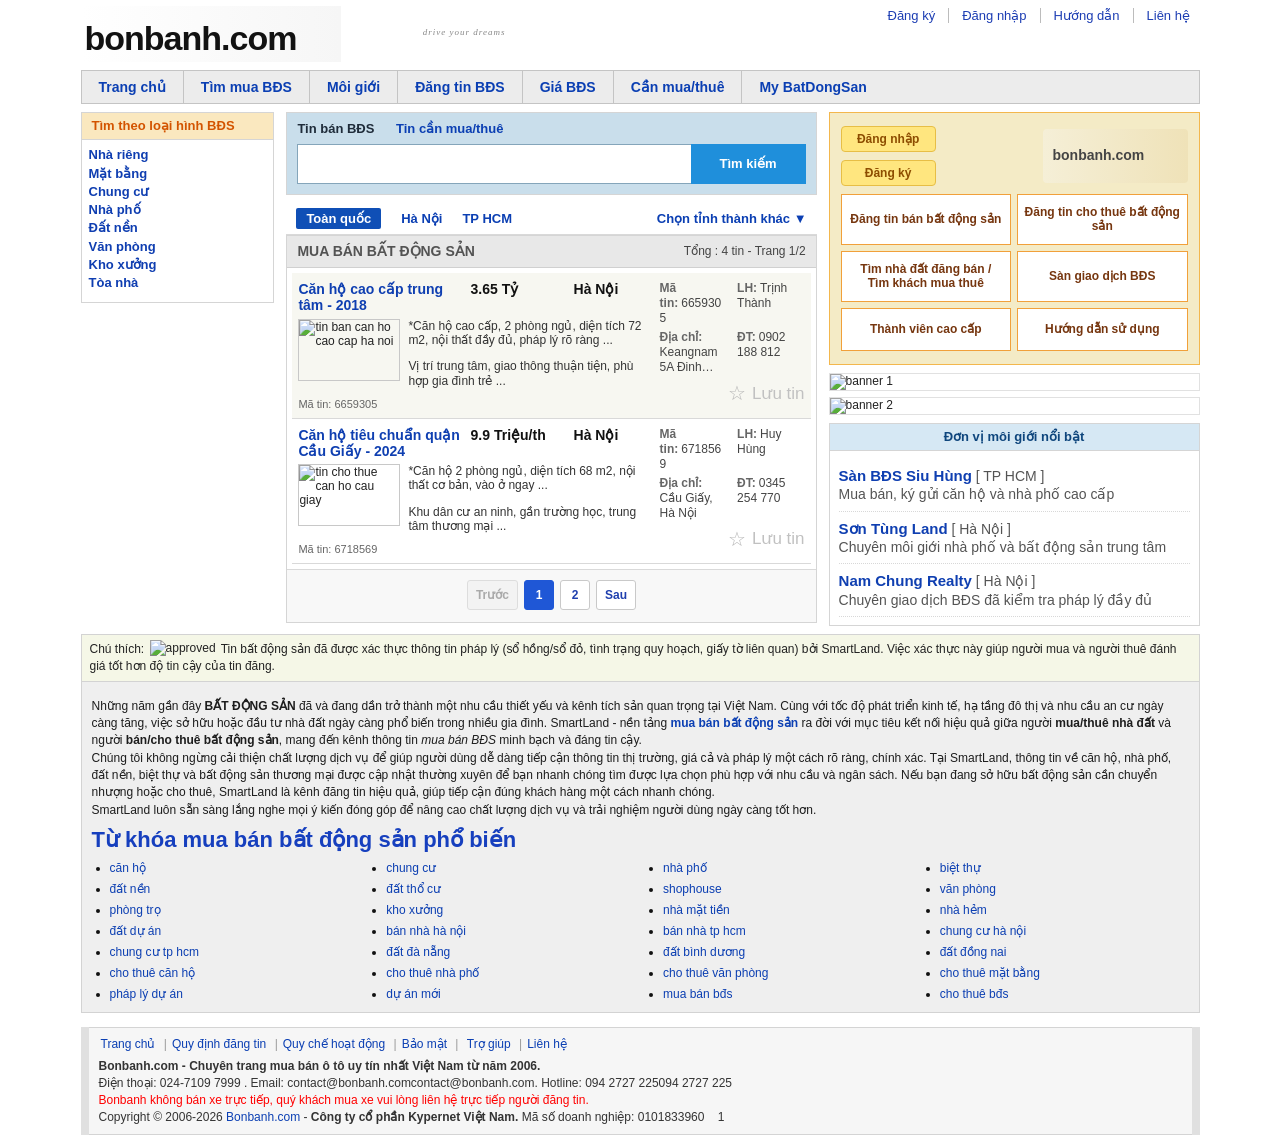
==== commit 720f7bc0: "Update website pages" ====
--- a/index.html
+++ b/index.html
@@ -456,8 +456,98 @@
             overflow: hidden;
         }
         
+        .save-row {
+            margin-top: 8px;
+            display: flex;
+            justify-content: flex-end;
+        }
+        
+        .save-listing-btn {
+            border: 0;
+            background: transparent;
+            color: #b6b6b6;
+            font-size: 18px;
+            line-height: 1;
+            display: inline-flex;
+            align-items: center;
+            gap: 6px;
+            cursor: pointer;
+            padding: 0;
+        }
+        
+        .save-listing-btn .star-icon {
+            display: inline-block;
+            width: 18px;
+            text-align: center;
+            font-size: 20px;
+            line-height: 1;
+        }
+        
+        .save-listing-btn .label {
+            font-size: 17px;
+            color: #c1c1c1;
+            font-weight: 400;
+        }
+        
+        .save-listing-btn.is-saved,
+        .save-listing-btn.is-saved .label {
+            color: #f39c12;
+        }
+        
+        #count_saved {
+            display: inline-block;
+            min-width: 16px;
+            height: 16px;
+            line-height: 16px;
+            text-align: center;
+            border-radius: 8px;
+            background: #d9472b;
+            color: #fff;
+            font-size: 10px;
+            font-weight: 700;
+            padding: 0 4px;
+            margin-left: 4px;
+            vertical-align: middle;
+        }
+        
         .cb7 b {
             color: #444;
+        }
+
+        .list-pagination {
+            display: flex;
+            justify-content: center;
+            align-items: center;
+            gap: 6px;
+            padding: 10px 6px 12px;
+            border-top: 1px solid #d9d9d9;
+            background: #f8f8f8;
+        }
+
+        .list-pagination .page-btn {
+            min-width: 30px;
+            height: 30px;
+            border: 1px solid #c9c9c9;
+            background: #fff;
+            color: #1f3fae;
+            font-size: 12px;
+            font-weight: 700;
+            border-radius: 3px;
+            cursor: pointer;
+            padding: 0 8px;
+        }
+
+        .list-pagination .page-btn.active {
+            background: #1f57d6;
+            border-color: #1f57d6;
+            color: #fff;
+        }
+
+        .list-pagination .page-btn:disabled {
+            color: #aaa;
+            border-color: #ddd;
+            background: #f3f3f3;
+            cursor: default;
         }
         
         #mem-box {
@@ -579,7 +669,7 @@
         
         #status-header .breadcrum h1 {
             margin: 0;
-            font-size: 14px;
+            font-size: 16px;
             color: #223;
         }
         
@@ -597,6 +687,14 @@
             overflow-x: auto;
             overflow-y: hidden;
             -webkit-overflow-scrolling: touch;
+            scrollbar-width: none;
+            -ms-overflow-style: none;
+        }
+        
+        .universal_makes::-webkit-scrollbar {
+            display: none;
+            width: 0;
+            height: 0;
         }
         
         .universal_makes ul {
@@ -611,7 +709,7 @@
         
         .universal_makes li {
             text-align: center;
-            flex: 0 0 56px;
+            flex: 0 0 86px;
         }
         
         .universal_makes .universal_link {
@@ -619,18 +717,28 @@
             color: #444;
         }
         
-        .universal_makes .universal_link img {
-            width: 44px;
-            height: 40px;
-            object-fit: contain;
+        .universal_makes .universal_link .estate-icon {
+            width: 60px;
+            height: 46px;
             margin: 0 auto 2px;
+            display: flex;
+            align-items: center;
+            justify-content: center;
+            font-size: 30px;
+            line-height: 1;
+            border-radius: 10px;
+            background: #f3f4ef;
+            border: 1px solid #e2e2de;
+        }
+        
+        .universal_makes .universal_link .estate-icon span {
             display: block;
         }
         
         .universal_makes .universal_link p,
         .universal_makes .universal_link h2 {
             margin: 0;
-            font-size: 10px;
+            font-size: 11px;
             font-weight: 400;
             line-height: 1.15;
             color: #333;
@@ -865,9 +973,73 @@
             border-left: 1px solid rgba(255, 255, 255, 0.4);
         }
         
+        .annotate_ico {
+            width: 1119px;
+            margin: 8px auto 0;
+            padding: 6px 8px;
+            border: 1px solid #d3d3d3;
+            background: #f5f7e7;
+            color: #222;
+            font-size: 12px;
+            line-height: 1.4;
+        }
+        
+        .annotate_ico img {
+            width: 20px;
+            height: 20px;
+            vertical-align: middle;
+            margin: -2px 2px 0;
+        }
+        
+        #h_intro.pdes_blk {
+            width: 1119px;
+            margin: 0 auto 14px;
+            border: 1px solid #d3d3d3;
+            border-top: 0;
+            background: #efefef;
+            padding: 8px 10px 10px;
+        }
+        
+        .page_des {
+            color: #1d1d1d;
+            font-size: 12px;
+            line-height: 1.45;
+        }
+        
+        .page_des p {
+            margin: 0 0 8px;
+        }
+        
+        .keyword_blk h3 {
+            margin: 0 0 8px;
+            font-size: 22px;
+            color: #163fbe;
+            line-height: 1.15;
+        }
+        
+        .keyword_blk ul {
+            margin: 0;
+            padding: 0 0 0 18px;
+            display: grid;
+            grid-template-columns: repeat(4, minmax(0, 1fr));
+            gap: 6px 28px;
+        }
+        
+        .keyword_blk li {
+            color: #111;
+            font-size: 12px;
+            line-height: 1.25;
+        }
+        
+        .keyword_blk li a {
+            color: #0c3fb2;
+        }
+        
         @media (max-width: 1120px) {
             #header,
-            #page-wrap {
+            #page-wrap,
+            .annotate_ico,
+            #h_intro.pdes_blk {
                 width: 100%;
                 padding-left: 8px;
                 padding-right: 8px;
@@ -1105,6 +1277,25 @@
                 font-size: 12px;
                 line-height: 1.3;
             }
+            .save-row {
+                margin-top: 6px;
+            }
+            .save-listing-btn {
+                font-size: 16px;
+            }
+            .save-listing-btn .label {
+                font-size: 16px;
+            }
+            .list-pagination {
+                gap: 4px;
+                padding: 8px 4px 10px;
+            }
+            .list-pagination .page-btn {
+                min-width: 28px;
+                height: 28px;
+                font-size: 11px;
+                padding: 0 7px;
+            }
             .city-box {
                 gap: 10px;
                 padding: 6px 8px;
@@ -1126,6 +1317,117 @@
             }
             .g-b-header span {
                 font-size: 13px;
+            }
+            .annotate_ico {
+                font-size: 13px;
+                line-height: 1.5;
+                margin-top: 10px;
+            }
+            #h_intro.pdes_blk {
+                padding: 8px;
+                margin-bottom: 12px;
+            }
+            .page_des {
+                font-size: 13px;
+                line-height: 1.5;
+            }
+            .keyword_blk h3 {
+                font-size: 20px;
+                margin-bottom: 8px;
+            }
+            .keyword_blk ul {
+                grid-template-columns: repeat(4, minmax(0, 1fr));
+                gap: 4px 10px;
+                padding-left: 16px;
+            }
+            .keyword_blk li {
+                font-size: 12px;
+            }
+        }
+        
+        #footer {
+            width: 1119px;
+            margin: 10px auto 0;
+            display: flex;
+            align-items: stretch;
+            font-size: 12px;
+            line-height: 1.4;
+            color: #333;
+        }
+        
+        #footer .l-footer,
+        #footer .r-footer {
+            width: 8px;
+            background: #e0e0e0;
+        }
+        
+        #footer .c-footer {
+            flex: 1;
+            border: 1px solid #d4d4d4;
+            border-left: 0;
+            border-right: 0;
+            background: #f6f6f6;
+            padding: 8px 10px;
+        }
+        
+        #footer .f-menu {
+            margin-bottom: 6px;
+            color: #666;
+        }
+        
+        #footer .f-menu .f-link {
+            color: #0b3fb3;
+            margin: 0 2px;
+        }
+        
+        #footer .f-menu span {
+            color: #9a9a9a;
+            margin: 0 3px;
+        }
+        
+        #footer .f-copyright {
+            color: #333;
+        }
+        
+        #footer .f-copyright::after {
+            content: "";
+            display: block;
+            clear: both;
+        }
+        
+        #footer .f-copyright strong {
+            font-size: 12px;
+        }
+        
+        @media (max-width: 1120px) {
+            #footer {
+                width: 100%;
+                padding: 0 8px;
+            }
+        }
+        
+        @media (max-width: 768px) {
+            #footer {
+                margin-top: 8px;
+                padding: 0 6px;
+            }
+            #footer .l-footer,
+            #footer .r-footer {
+                display: none;
+            }
+            #footer .c-footer {
+                border-left: 1px solid #d4d4d4;
+                border-right: 1px solid #d4d4d4;
+                padding: 8px;
+            }
+            #footer .f-menu {
+                line-height: 1.6;
+            }
+            #footer .f-copyright>div[style*="float: left"],
+            #footer .f-copyright>div[style*="float: right"] {
+                float: none !important;
+                width: 100% !important;
+                margin-top: 8px !important;
             }
         }
     </style>
@@ -1238,36 +1540,14 @@
                 <h3><span>Tìm theo loại hình BĐS</span></h3>
                 <div class="y-box-content">
                     <ul id="primary-nav">
-                        <li><a class="mtop-item" href="oto/audi">Audi</a></li>
-                        <li><a class="mtop-item" href="oto/bentley">Bentley</a></li>
-                        <li><a class="mtop-item" href="oto/bmw">BMW</a></li>
-                        <li><a class="mtop-item" href="oto/byd">BYD</a></li>
-                        <li><a class="mtop-item" href="oto/chevrolet">Chevrolet</a></li>
-                        <li><a class="mtop-item" href="oto/daewoo">Daewoo</a></li>
-                        <li><a class="mtop-item" href="oto/ford">Ford</a></li>
-                        <li><a class="mtop-item" href="oto/honda">Honda</a></li>
-                        <li><a class="mtop-item" href="oto/hyundai">Hyundai</a></li>
-                        <li><a class="mtop-item" href="oto/isuzu">Isuzu</a></li>
-                        <li><a class="mtop-item" href="oto/jaguar">Jaguar</a></li>
-                        <li><a class="mtop-item" href="oto/jeep">Jeep</a></li>
-                        <li><a class="mtop-item" href="oto/kia">Kia</a></li>
-                        <li><a class="mtop-item" href="oto/landrover">LandRover</a></li>
-                        <li><a class="mtop-item" href="oto/lexus">Lexus</a></li>
-                        <li><a class="mtop-item" href="oto/mazda">Mazda</a></li>
-                        <li><a class="mtop-item" href="oto/mercedes_benz">Mercedes Benz</a></li>
-                        <li><a class="mtop-item" href="oto/mg">MG</a></li>
-                        <li><a class="mtop-item" href="oto/mini">Mini</a></li>
-                        <li><a class="mtop-item" href="oto/mitsubishi">Mitsubishi</a></li>
-                        <li><a class="mtop-item" href="oto/nissan">Nissan</a></li>
-                        <li><a class="mtop-item" href="oto/peugeot">Peugeot</a></li>
-                        <li><a class="mtop-item" href="oto/porsche">Porsche</a></li>
-                        <li><a class="mtop-item" href="oto/rolls_royce">Rolls Royce</a></li>
-                        <li><a class="mtop-item" href="oto/subaru">Subaru</a></li>
-                        <li><a class="mtop-item" href="oto/suzuki">Suzuki</a></li>
-                        <li><a class="mtop-item" href="oto/toyota">Toyota</a></li>
-                        <li><a class="mtop-item" href="oto/vinfast">VinFast</a></li>
-                        <li><a class="mtop-item" href="oto/volkswagen">Volkswagen</a></li>
-                        <li><a class="mtop-item" href="oto/volvo">Volvo</a></li>
+                        <li><a class="mtop-item" href="bds/nharieng">Nhà riêng</a></li>
+                        <li><a class="mtop-item" href="bds/matbang">Mặt bằng</a></li>
+                        <li><a class="mtop-item" href="bds/chungcu">Chung cư</a></li>
+                        <li><a class="mtop-item" href="bds/nhapho">Nhà phố</a></li>
+                        <li><a class="mtop-item" href="bds/datnen">Đất nền</a></li>
+                        <li><a class="mtop-item" href="bds/vanphong">Văn phòng</a></li>
+                        <li><a class="mtop-item" href="bds/khoxuong">Kho xưởng</a></li>
+                        <li><a class="mtop-item" href="bds/toanha">Tòa nhà</a></li>
                     </ul>
                 </div>
             </div>
@@ -1281,118 +1561,51 @@
             <div class="universal_makes" onclick="remove_cache();">
                 <ul itemscope="" itemtype="https://schema.org/SiteNavigationElement">
                     <li>
-                        <a itemprop="url" title="oto Toyota, xe Toyota" href="oto/toyota" class="universal_link"><img alt="Toyota logo" src="https://s.bonbanh.com/img/car_makes/toyota.png">
-                            <p itemprop="name">Toyota</p>
+                        <a itemprop="url" title="Nhà riêng" href="oto/nha-rieng" class="universal_link">
+                            <span class="estate-icon" aria-hidden="true"><span>🏠</span></span>
+                            <p itemprop="name">Nhà Riêng</p>
                         </a>
                     </li>
                     <li>
-                        <a itemprop="url" title="oto Hyundai, xe Hyundai" href="oto/hyundai" class="universal_link"><img alt="Hyundai logo" src="https://s.bonbanh.com/img/car_makes/hyundai.png">
-                            <p itemprop="name">Hyundai</p>
+                        <a itemprop="url" title="Đất nền" href="oto/dat-nen" class="universal_link">
+                            <span class="estate-icon" aria-hidden="true"><span>🏗️</span></span>
+                            <p itemprop="name">Đất Nền</p>
                         </a>
                     </li>
                     <li>
-                        <a itemprop="url" title="oto Kia, xe Kia" href="oto/kia" class="universal_link"><img alt="Kia logo" src="https://s.bonbanh.com/img/car_makes/kia.png">
-                            <p itemprop="name">Kia</p>
+                        <a itemprop="url" title="Chung cư" href="oto/chung-cu" class="universal_link">
+                            <span class="estate-icon" aria-hidden="true"><span>🏢</span></span>
+                            <p itemprop="name">Chung Cư</p>
                         </a>
                     </li>
                     <li>
-                        <a itemprop="url" title="oto Ford, xe Ford" href="oto/ford" class="universal_link"><img alt="Ford logo" src="https://s.bonbanh.com/img/car_makes/ford.png">
-                            <p itemprop="name">Ford</p>
+                        <a itemprop="url" title="Văn phòng" href="oto/van-phong" class="universal_link">
+                            <span class="estate-icon" aria-hidden="true"><span>🏛️</span></span>
+                            <p itemprop="name">Văn Phòng</p>
                         </a>
                     </li>
                     <li>
-                        <a itemprop="url" title="oto Mazda, xe Mazda" href="oto/mazda" class="universal_link"><img alt="Mazda logo" src="https://s.bonbanh.com/img/car_makes/mazda.png">
-                            <p itemprop="name">Mazda</p>
+                        <a itemprop="url" title="Mặt bằng" href="oto/mat-bang" class="universal_link">
+                            <span class="estate-icon" aria-hidden="true"><span>🛒</span></span>
+                            <p itemprop="name">Mặt Bằng</p>
                         </a>
                     </li>
                     <li>
-                        <a itemprop="url" title="oto Honda, xe Honda" href="oto/honda" class="universal_link"><img alt="Honda logo" src="https://s.bonbanh.com/img/car_makes/honda.png">
-                            <p itemprop="name">Honda</p>
+                        <a itemprop="url" title="Biệt thự" href="oto/biet-thu" class="universal_link">
+                            <span class="estate-icon" aria-hidden="true"><span>👑</span></span>
+                            <p itemprop="name">Biệt Thự</p>
                         </a>
                     </li>
                     <li>
-                        <a itemprop="url" title="oto Mercedes Benz, xe Mercedes Benz" href="oto/mercedes_benz" class="universal_link"><img alt="Mercedes Benz logo" src="https://s.bonbanh.com/img/car_makes/mercedes.png">
-                            <p itemprop="name">Mercedes Benz</p>
+                        <a itemprop="url" title="Kho xưởng" href="oto/kho-xuong" class="universal_link">
+                            <span class="estate-icon" aria-hidden="true"><span>🏭</span></span>
+                            <p itemprop="name">Kho Xưởng</p>
                         </a>
                     </li>
                     <li>
-                        <a itemprop="url" title="oto Mitsubishi, xe Mitsubishi" href="oto/mitsubishi" class="universal_link"><img alt="Mitsubishi logo" src="https://s.bonbanh.com/img/car_makes/mitsubishi.png">
-                            <p itemprop="name">Mitsubishi</p>
-                        </a>
-                    </li>
-                    <li>
-                        <a itemprop="url" title="oto Lexus, xe Lexus" href="oto/lexus" class="universal_link"><img alt="Lexus logo" src="https://s.bonbanh.com/img/car_makes/lexus.png">
-                            <p itemprop="name">Lexus</p>
-                        </a>
-                    </li>
-                    <li>
-                        <a itemprop="url" title="oto BMW, xe BMW" href="oto/bmw" class="universal_link"><img alt="BMW logo" src="https://s.bonbanh.com/img/car_makes/bmw.png">
-                            <p itemprop="name">BMW</p>
-                        </a>
-                    </li>
-                    <li>
-                        <a itemprop="url" title="oto Vinfast, xe Vinfast" href="oto/vinfast" class="universal_link"><img alt="Vinfast logo" src="https://s.bonbanh.com/img/car_makes/vinfast.png">
-                            <p itemprop="name">Vinfast</p>
-                        </a>
-                    </li>
-                    <li>
-                        <a itemprop="url" title="oto Chevrolet, xe Chevrolet" href="oto/chevrolet" class="universal_link"><img alt="Chevrolet logo" src="https://s.bonbanh.com/img/car_makes/chevrolet.png">
-                            <p itemprop="name">Chevrolet</p>
-                        </a>
-                    </li>
-                    <li>
-                        <a itemprop="url" title="oto Porsche, xe Porsche" href="oto/porsche" class="universal_link"><img alt="Porsche logo" src="https://s.bonbanh.com/img/car_makes/porsche.png">
-                            <p itemprop="name">Porsche</p>
-                        </a>
-                    </li>
-                    <li>
-                        <a itemprop="url" title="oto LandRover, xe LandRover" href="oto/landrover" class="universal_link"><img alt="LandRover logo" src="https://s.bonbanh.com/img/car_makes/landrover.png">
-                            <p itemprop="name">LandRover</p>
-                        </a>
-                    </li>
-                    <li>
-                        <a itemprop="url" title="oto MG, xe MG" href="oto/mg" class="universal_link"><img alt="MG logo" src="https://s.bonbanh.com/img/car_makes/mg.png">
-                            <p itemprop="name">MG</p>
-                        </a>
-                    </li>
-                    <li>
-                        <a itemprop="url" title="oto Volkswagen, xe Volkswagen" href="oto/volkswagen" class="universal_link"><img alt="Volkswagen logo" src="https://s.bonbanh.com/img/car_makes/volkswagen.png">
-                            <p itemprop="name">Volkswagen</p>
-                        </a>
-                    </li>
-                    <li>
-                        <a itemprop="url" title="oto Suzuki, xe Suzuki" href="oto/suzuki" class="universal_link"><img alt="Suzuki logo" src="https://s.bonbanh.com/img/car_makes/suzuki.png">
-                            <p itemprop="name">Suzuki</p>
-                        </a>
-                    </li>
-                    <li>
-                        <a itemprop="url" title="oto Audi, xe Audi" href="oto/audi" class="universal_link"><img alt="Audi logo" src="https://s.bonbanh.com/img/car_makes/audi.png">
-                            <p itemprop="name">Audi</p>
-                        </a>
-                    </li>
-                    <li>
-                        <a itemprop="url" title="oto Nissan, xe Nissan" href="oto/nissan" class="universal_link"><img alt="Nissan logo" src="https://s.bonbanh.com/img/car_makes/nissan.png">
-                            <p itemprop="name">Nissan</p>
-                        </a>
-                    </li>
-                    <li>
-                        <a itemprop="url" title="oto Peugeot, xe Peugeot" href="oto/peugeot" class="universal_link"><img alt="Peugeot logo" src="https://s.bonbanh.com/img/car_makes/peugeot.png">
-                            <p itemprop="name">Peugeot</p>
-                        </a>
-                    </li>
-                    <li>
-                        <a itemprop="url" title="oto Daewoo, xe Daewoo" href="oto/daewoo" class="universal_link"><img alt="Daewoo logo" src="https://s.bonbanh.com/img/car_makes/daewoo.png">
-                            <p itemprop="name">Daewoo</p>
-                        </a>
-                    </li>
-                    <li>
-                        <a itemprop="url" title="oto Subaru, xe Subaru" href="oto/subaru" class="universal_link"><img alt="Subaru logo" src="https://s.bonbanh.com/img/car_makes/subaru.png">
-                            <p itemprop="name">Subaru</p>
-                        </a>
-                    </li>
-                    <li>
-                        <a href="javascript:void(0)" onclick="openRightFilter('make')" class="universal_link other_link"><img alt="hang khac" src="https://s.bonbanh.com/img/car_makes/other_make.png">
-                            <h2>Hãng khác</h2>
+                        <a itemprop="url" title="Tòa nhà" href="oto/toa-nha" class="universal_link">
+                            <span class="estate-icon" aria-hidden="true"><span>🏙️</span></span>
+                            <p itemprop="name">Tòa Nhà</p>
                         </a>
                     </li>
                 </ul>
@@ -1420,7 +1633,7 @@
 
             <div class="gray-box" id="h-list-car">
                 <div class="g-b-header">
-                    <h1>MUA BÁN BẤT ĐỘNG SẢN</h1><span>Tổng : 25,752 tin</span></div>
+                    <h1>MUA BÁN BẤT ĐỘNG SẢN</h1><span id="listing-total">Tổng : 25,752 tin</span></div>
                 <div class="g-box-content">
                     <div class="car-item row1">
                         <a href="detail.html" title="tin ban can ho cao cap ha noi">
@@ -1440,6 +1653,7 @@
                                 <div class="cb7-item addr"><span class="k">Địa chỉ:</span><span class="v">Keangnam 5A Đinh Núp, Phạm Hùng</span></div>
                                 <div class="cb7-item"><span class="k">ĐT:</span><span class="v">0902 188 812</span></div>
                             </div>
+                            <div class="save-row"><button type="button" class="save-listing-btn" data-listing-id="6659305" aria-pressed="false" title="Lưu tin"><span class="star-icon" aria-hidden="true">☆</span><span class="label">Lưu tin</span></button></div>
                         </div>
                     </div>
 
@@ -1461,6 +1675,7 @@
                                 <div class="cb7-item addr"><span class="k">Địa chỉ:</span><span class="v">Cầu Giấy, Hà Nội</span></div>
                                 <div class="cb7-item"><span class="k">ĐT:</span><span class="v">0345 254 770</span></div>
                             </div>
+                            <div class="save-row"><button type="button" class="save-listing-btn" data-listing-id="6718569" aria-pressed="false" title="Lưu tin"><span class="star-icon" aria-hidden="true">☆</span><span class="label">Lưu tin</span></button></div>
                         </div>
                     </div>
 
@@ -1482,6 +1697,7 @@
                                 <div class="cb7-item addr"><span class="k">Địa chỉ:</span><span class="v">16A Phạm Hùng, Mai Dịch, Cầu Giấy</span></div>
                                 <div class="cb7-item"><span class="k">ĐT:</span><span class="v">0961 237 874</span></div>
                             </div>
+                            <div class="save-row"><button type="button" class="save-listing-btn" data-listing-id="6713565" aria-pressed="false" title="Lưu tin"><span class="star-icon" aria-hidden="true">☆</span><span class="label">Lưu tin</span></button></div>
                         </div>
                     </div>
 
@@ -1503,9 +1719,11 @@
                                 <div class="cb7-item addr"><span class="k">Địa chỉ:</span><span class="v">Đường mới TT Quỳnh Côi (396b), Quỳnh Phụ</span></div>
                                 <div class="cb7-item"><span class="k">ĐT:</span><span class="v">0976 888 978</span></div>
                             </div>
+                            <div class="save-row"><button type="button" class="save-listing-btn" data-listing-id="6699607" aria-pressed="false" title="Lưu tin"><span class="star-icon" aria-hidden="true">☆</span><span class="label">Lưu tin</span></button></div>
                         </div>
                     </div>
                 </div>
+                <div class="list-pagination" id="listing-pagination"></div>
             </div>
         </div>
 
@@ -1546,6 +1764,83 @@
             </div>
         </div>
     </div>
+
+    <div class="annotate_ico">Chú thích: <img src="https://s.bonbanh.com/img/approved2.png" width="20" alt="approved"> Tin bất động sản đã được xác thực thông tin pháp lý (sổ hồng/sổ đỏ, tình trạng quy hoạch, giấy tờ liên quan) bởi SmartLand. Việc xác thực này giúp người mua và
+        người thuê đánh giá tốt hơn độ tin cậy của tin đăng.</div>
+
+    <div id="h_intro" class="pdes_blk">
+        <div class="page_des">
+            <p class="des_content "></p>
+            <p>Những năm gần đây <strong>BẤT ĐỘNG SẢN</strong> đã và đang dần trở thành một nhu cầu thiết yếu và kênh tích sản quan trọng tại Việt Nam. Cùng với tốc độ phát triển kinh tế, hạ tầng đô thị và nhu cầu an cư ngày càng tăng, việc sở hữu hoặc đầu
+                tư nhà đất ngày càng phổ biến trong nhiều gia đình. SmartLand - nền tảng <a href="https://bonbanh.com" title="mua bán bất động sản"><strong>mua bán bất động sản</strong></a> ra đời với mục tiêu kết nối hiệu quả giữa người <strong>mua/thuê nhà đất</strong>                và người <strong>bán/cho thuê bất động sản</strong>, mang đến kênh thông tin <em>mua bán BĐS</em> minh bạch và đáng tin cậy.<br>Chúng tôi không ngừng cải thiện chất lượng dịch vụ để giúp người dùng dễ dàng tiếp cận thông tin thị trường,
+                giá cả và pháp lý một cách rõ ràng, chính xác. Tại SmartLand, thông tin về căn hộ, nhà phố, đất nền, biệt thự và bất động sản thương mại được cập nhật thường xuyên để bạn nhanh chóng tìm được lựa chọn phù hợp với nhu cầu và ngân sách.
+                Nếu bạn đang sở hữu bất động sản cần chuyển nhượng hoặc cho thuê, SmartLand là kênh đăng tin hiệu quả, giúp tiếp cận đúng khách hàng một cách nhanh chóng.<br>SmartLand luôn sẵn sàng lắng nghe mọi ý kiến đóng góp để nâng cao chất lượng
+                dịch vụ và trải nghiệm người dùng ngày càng tốt hơn.</p>
+            <p></p>
+        </div>
+        <div class="keyword_blk">
+            <h3>Từ khóa mua bán bất động sản phổ biến</h3>
+            <ul itemscope="" itemtype="http://schema.org/ItemList">
+                <li itemscope="" itemtype="http://schema.org/ListItem" itemprop="itemListElement">
+                    <meta itemprop="position" content="1"><a itemprop="url" href="https://bonbanh.com/oto/can-ho" title="căn hộ"><span itemprop="name">căn hộ</span></a></li>
+                <li itemscope="" itemtype="http://schema.org/ListItem" itemprop="itemListElement">
+                    <meta itemprop="position" content="2"><a itemprop="url" href="https://bonbanh.com/oto/chung-cu" title="chung cư"><span itemprop="name">chung cư</span></a></li>
+                <li itemscope="" itemtype="http://schema.org/ListItem" itemprop="itemListElement">
+                    <meta itemprop="position" content="3"><a itemprop="url" href="https://bonbanh.com/oto/nha-pho" title="nhà phố"><span itemprop="name">nhà phố</span></a></li>
+                <li itemscope="" itemtype="http://schema.org/ListItem" itemprop="itemListElement">
+                    <meta itemprop="position" content="4"><a itemprop="url" href="https://bonbanh.com/oto/biet-thu" title="biệt thự"><span itemprop="name">biệt thự</span></a></li>
+                <li itemscope="" itemtype="http://schema.org/ListItem" itemprop="itemListElement">
+                    <meta itemprop="position" content="5"><a itemprop="url" href="https://bonbanh.com/oto/dat-nen" title="đất nền"><span itemprop="name">đất nền</span></a></li>
+                <li itemscope="" itemtype="http://schema.org/ListItem" itemprop="itemListElement">
+                    <meta itemprop="position" content="6"><a itemprop="url" href="https://bonbanh.com/oto/dat-tho-cu" title="đất thổ cư"><span itemprop="name">đất thổ cư</span></a></li>
+                <li itemscope="" itemtype="http://schema.org/ListItem" itemprop="itemListElement">
+                    <meta itemprop="position" content="7"><a itemprop="url" href="https://bonbanh.com/oto/shophouse" title="shophouse"><span itemprop="name">shophouse</span></a></li>
+                <li itemscope="" itemtype="http://schema.org/ListItem" itemprop="itemListElement">
+                    <meta itemprop="position" content="8"><a itemprop="url" href="https://bonbanh.com/oto/van-phong" title="văn phòng"><span itemprop="name">văn phòng</span></a></li>
+                <li itemscope="" itemtype="http://schema.org/ListItem" itemprop="itemListElement">
+                    <meta itemprop="position" content="9"><a itemprop="url" href="https://bonbanh.com/oto/phong-tro" title="phòng trọ"><span itemprop="name">phòng trọ</span></a></li>
+                <li itemscope="" itemtype="http://schema.org/ListItem" itemprop="itemListElement">
+                    <meta itemprop="position" content="10"><a itemprop="url" href="https://bonbanh.com/oto/kho-xuong" title="kho xưởng"><span itemprop="name">kho xưởng</span></a></li>
+                <li itemscope="" itemtype="http://schema.org/ListItem" itemprop="itemListElement">
+                    <meta itemprop="position" content="11"><a itemprop="url" href="https://bonbanh.com/oto/nha-mat-tien" title="nhà mặt tiền"><span itemprop="name">nhà mặt tiền</span></a></li>
+                <li itemscope="" itemtype="http://schema.org/ListItem" itemprop="itemListElement">
+                    <meta itemprop="position" content="12"><a itemprop="url" href="https://bonbanh.com/oto/nha-hem" title="nhà hẻm"><span itemprop="name">nhà hẻm</span></a></li>
+                <li itemscope="" itemtype="http://schema.org/ListItem" itemprop="itemListElement">
+                    <meta itemprop="position" content="13"><a itemprop="url" href="https://bonbanh.com/oto/dat-du-an" title="đất dự án"><span itemprop="name">đất dự án</span></a></li>
+                <li itemscope="" itemtype="http://schema.org/ListItem" itemprop="itemListElement">
+                    <meta itemprop="position" content="14"><a itemprop="url" href="https://bonbanh.com/oto/ban-nha-ha-noi" title="bán nhà hà nội"><span itemprop="name">bán nhà hà nội</span></a></li>
+                <li itemscope="" itemtype="http://schema.org/ListItem" itemprop="itemListElement">
+                    <meta itemprop="position" content="15"><a itemprop="url" href="https://bonbanh.com/oto/ban-nha-tp-hcm" title="bán nhà tp hcm"><span itemprop="name">bán nhà tp hcm</span></a></li>
+                <li itemscope="" itemtype="http://schema.org/ListItem" itemprop="itemListElement">
+                    <meta itemprop="position" content="16"><a itemprop="url" href="https://bonbanh.com/oto/chung-cu-ha-noi" title="chung cư hà nội"><span itemprop="name">chung cư hà nội</span></a></li>
+                <li itemscope="" itemtype="http://schema.org/ListItem" itemprop="itemListElement">
+                    <meta itemprop="position" content="17"><a itemprop="url" href="https://bonbanh.com/oto/chung-cu-tp-hcm" title="chung cư tp hcm"><span itemprop="name">chung cư tp hcm</span></a></li>
+                <li itemscope="" itemtype="http://schema.org/ListItem" itemprop="itemListElement">
+                    <meta itemprop="position" content="18"><a itemprop="url" href="https://bonbanh.com/oto/dat-da-nang" title="đất đà nẵng"><span itemprop="name">đất đà nẵng</span></a></li>
+                <li itemscope="" itemtype="http://schema.org/ListItem" itemprop="itemListElement">
+                    <meta itemprop="position" content="19"><a itemprop="url" href="https://bonbanh.com/oto/dat-binh-duong" title="đất bình dương"><span itemprop="name">đất bình dương</span></a></li>
+                <li itemscope="" itemtype="http://schema.org/ListItem" itemprop="itemListElement">
+                    <meta itemprop="position" content="20"><a itemprop="url" href="https://bonbanh.com/oto/dat-dong-nai" title="đất đồng nai"><span itemprop="name">đất đồng nai</span></a></li>
+                <li itemscope="" itemtype="http://schema.org/ListItem" itemprop="itemListElement">
+                    <meta itemprop="position" content="21"><a itemprop="url" href="https://bonbanh.com/oto/cho-thue-can-ho" title="cho thuê căn hộ"><span itemprop="name">cho thuê căn hộ</span></a></li>
+                <li itemscope="" itemtype="http://schema.org/ListItem" itemprop="itemListElement">
+                    <meta itemprop="position" content="22"><a itemprop="url" href="https://bonbanh.com/oto/cho-thue-nha-pho" title="cho thuê nhà phố"><span itemprop="name">cho thuê nhà phố</span></a></li>
+                <li itemscope="" itemtype="http://schema.org/ListItem" itemprop="itemListElement">
+                    <meta itemprop="position" content="23"><a itemprop="url" href="https://bonbanh.com/oto/cho-thue-van-phong" title="cho thuê văn phòng"><span itemprop="name">cho thuê văn phòng</span></a></li>
+                <li itemscope="" itemtype="http://schema.org/ListItem" itemprop="itemListElement">
+                    <meta itemprop="position" content="24"><a itemprop="url" href="https://bonbanh.com/oto/cho-thue-mat-bang" title="cho thuê mặt bằng"><span itemprop="name">cho thuê mặt bằng</span></a></li>
+                <li itemscope="" itemtype="http://schema.org/ListItem" itemprop="itemListElement">
+                    <meta itemprop="position" content="25"><a itemprop="url" href="https://bonbanh.com/oto/phap-ly-du-an" title="pháp lý dự án"><span itemprop="name">pháp lý dự án</span></a></li>
+                <li itemscope="" itemtype="http://schema.org/ListItem" itemprop="itemListElement">
+                    <meta itemprop="position" content="26"><a itemprop="url" href="https://bonbanh.com/oto/du-an-moi" title="dự án mới"><span itemprop="name">dự án mới</span></a></li>
+                <li itemscope="" itemtype="http://schema.org/ListItem" itemprop="itemListElement">
+                    <meta itemprop="position" content="27"><a itemprop="url" href="https://bonbanh.com/oto/mua-ban-bds" title="mua bán bđs"><span itemprop="name">mua bán bđs</span></a></li>
+                <li itemscope="" itemtype="http://schema.org/ListItem" itemprop="itemListElement">
+                    <meta itemprop="position" content="28"><a itemprop="url" href="https://bonbanh.com/oto/cho-thue-bds" title="cho thuê bđs"><span itemprop="name">cho thuê bđs</span></a></li>
+            </ul>
+        </div>
+    </div>
+
     <script>
         (function() {
             var toggleBtn = document.getElementById("mobile-menu-toggle");
@@ -1669,8 +1964,195 @@
                     closePanels();
                 }
             });
+
+            (function initSavedListings() {
+                var STORAGE_KEY = "smartland_saved_listings";
+                var saveButtons = Array.prototype.slice.call(document.querySelectorAll(".save-listing-btn"));
+                var savedCountEl = document.getElementById("count_saved");
+
+                function getSavedIds() {
+                    try {
+                        var raw = window.localStorage.getItem(STORAGE_KEY);
+                        if (!raw) {
+                            return [];
+                        }
+                        var parsed = JSON.parse(raw);
+                        return Array.isArray(parsed) ? parsed : [];
+                    } catch (e) {
+                        return [];
+                    }
+                }
+
+                function setSavedIds(ids) {
+                    window.localStorage.setItem(STORAGE_KEY, JSON.stringify(ids));
+                }
+
+                function updateSavedCount(count) {
+                    if (!savedCountEl) {
+                        return;
+                    }
+                    if (count > 0) {
+                        savedCountEl.textContent = count > 99 ? "99+" : String(count);
+                        savedCountEl.style.display = "inline-block";
+                    } else {
+                        savedCountEl.textContent = "0";
+                        savedCountEl.style.display = "none";
+                    }
+                }
+
+                function renderButtons(savedIds) {
+                    saveButtons.forEach(function(button) {
+                        var icon = button.querySelector(".star-icon");
+                        var listingId = button.getAttribute("data-listing-id");
+                        var isSaved = listingId && savedIds.indexOf(listingId) !== -1;
+                        button.classList.toggle("is-saved", isSaved);
+                        button.setAttribute("aria-pressed", isSaved ? "true" : "false");
+                        button.setAttribute("title", isSaved ? "Bỏ lưu tin" : "Lưu tin");
+                        if (icon) {
+                            icon.textContent = isSaved ? "★" : "☆";
+                        }
+                    });
+                }
+
+                var savedIds = getSavedIds();
+                renderButtons(savedIds);
+                updateSavedCount(savedIds.length);
+
+                saveButtons.forEach(function(button) {
+                    button.addEventListener("click", function(e) {
+                        e.preventDefault();
+                        e.stopPropagation();
+
+                        var listingId = button.getAttribute("data-listing-id");
+                        if (!listingId) {
+                            return;
+                        }
+
+                        var ids = getSavedIds();
+                        var idx = ids.indexOf(listingId);
+                        if (idx === -1) {
+                            ids.push(listingId);
+                        } else {
+                            ids.splice(idx, 1);
+                        }
+
+                        setSavedIds(ids);
+                        renderButtons(ids);
+                        updateSavedCount(ids.length);
+                    });
+                });
+            })();
+
+            (function initListingPagination() {
+                var listContent = document.querySelector("#h-list-car .g-box-content");
+                var pager = document.getElementById("listing-pagination");
+                var totalLabel = document.getElementById("listing-total");
+                if (!listContent || !pager) {
+                    return;
+                }
+
+                var cards = Array.prototype.slice.call(listContent.querySelectorAll(".car-item"));
+                if (!cards.length) {
+                    pager.style.display = "none";
+                    return;
+                }
+
+                var pageSize = 2;
+                var currentPage = 1;
+
+                function totalPages() {
+                    return Math.max(1, Math.ceil(cards.length / pageSize));
+                }
+
+                function makeButton(label, className, disabled, onClick) {
+                    var btn = document.createElement("button");
+                    btn.type = "button";
+                    btn.className = "page-btn" + (className ? " " + className : "");
+                    btn.textContent = label;
+                    btn.disabled = !!disabled;
+                    btn.addEventListener("click", onClick);
+                    return btn;
+                }
+
+                function renderPager() {
+                    var pages = totalPages();
+                    pager.innerHTML = "";
+                    pager.appendChild(makeButton("Trước", "prev-btn", currentPage === 1, function() {
+                        if (currentPage > 1) {
+                            currentPage -= 1;
+                            renderPage();
+                        }
+                    }));
+
+                    for (var i = 1; i <= pages; i += 1) {
+                        (function(pageNumber) {
+                            var pageBtn = makeButton(String(pageNumber), pageNumber === currentPage ? "active" : "", false, function() {
+                                if (currentPage !== pageNumber) {
+                                    currentPage = pageNumber;
+                                    renderPage();
+                                }
+                            });
+                            pager.appendChild(pageBtn);
+                        })(i);
+                    }
+
+                    pager.appendChild(makeButton("Sau", "next-btn", currentPage === pages, function() {
+                        if (currentPage < pages) {
+                            currentPage += 1;
+                            renderPage();
+                        }
+                    }));
+                }
+
+                function renderPage() {
+                    var pages = totalPages();
+                    if (currentPage > pages) {
+                        currentPage = pages;
+                    }
+                    var start = (currentPage - 1) * pageSize;
+                    var end = start + pageSize;
+                    var visibleIndex = 0;
+
+                    cards.forEach(function(card, index) {
+                        var visible = index >= start && index < end;
+                        card.style.display = visible ? "grid" : "none";
+                        if (visible) {
+                            card.classList.remove("row1", "row2");
+                            card.classList.add(visibleIndex % 2 === 0 ? "row1" : "row2");
+                            visibleIndex += 1;
+                        }
+                    });
+
+                    if (totalLabel) {
+                        totalLabel.textContent = "Tổng : " + cards.length + " tin - Trang " + currentPage + "/" + pages;
+                    }
+                    renderPager();
+                }
+
+                renderPage();
+            })();
         })();
     </script>
+
+    <div id="footer">
+        <div class="l-footer"></div>
+        <div class="c-footer">
+            <div class="f-menu"><a href="https://bonbanh.com/" class="f-link" title="mua ban oto">Trang chủ</a> <span>|</span><a rel="nofollow" href="quy-che-hoat-dong/#dangtin" class="f-link">Quy định đăng tin</a> <span>|</span><a rel="nofollow" href="quy-che-hoat-dong/"
+                    class="f-link">Quy chế hoạt động</a> <span>|</span><a rel="nofollow" href="chinh-sach-quyen-rieng-tu/" class="f-link">Bảo mật</a> <span>|</span> <a rel="nofollow" href="gioi-thieu/" class="f-link">Trợ giúp</a> <span>|</span><a rel="nofollow"
+                    href="lien-he/" class="f-link">Liên hệ</a> </div>
+            <div class="f-copyright">
+                <div style="float: left; width: 746px;"><strong>Bonbanh.com - Chuyên trang mua bán ô tô uy tín nhất Việt Nam từ năm 2006.</strong><br>Điện thoại: 024-7109 7999 . Email:
+                    <script>
+                        document.write("con" + "tact@" + "bon" + "banh.com");
+                    </script>contact@bonbanh.com. <span>Hotline: <script>document.write("094"+" 2727"+" 225");</script>094 2727 225</span><br><span style="color:red">Bonbanh không bán xe trực tiếp, quý khách mua xe vui lòng liên hệ trực tiếp người đăng tin.<br></span>Copyright
+                    © 2006-2026 <a href="https://bonbanh.com/" title="oto, mua ban oto">Bonbanh.com</a> - <b style="font-weight:bold">Công ty cổ phần Kypernet Việt Nam.</b> Mã số doanh nghiệp: 0101833960 &nbsp; &nbsp;1</div>
+                <div style="float: right; width: 200px;margin-top:3px">
+                    <a rel="nofollow" href="http://online.gov.vn/Home/WebDetails/8602" target="_blank"><img src="https://s.bonbanh.com/img/bct.gif" title="Bonbanh.com đã đăng ký với Bộ Công Thương" alt=""></a>
+                </div>
+            </div>
+        </div>
+        <div class="r-footer"></div>
+    </div>
 </body>
 
 </html>
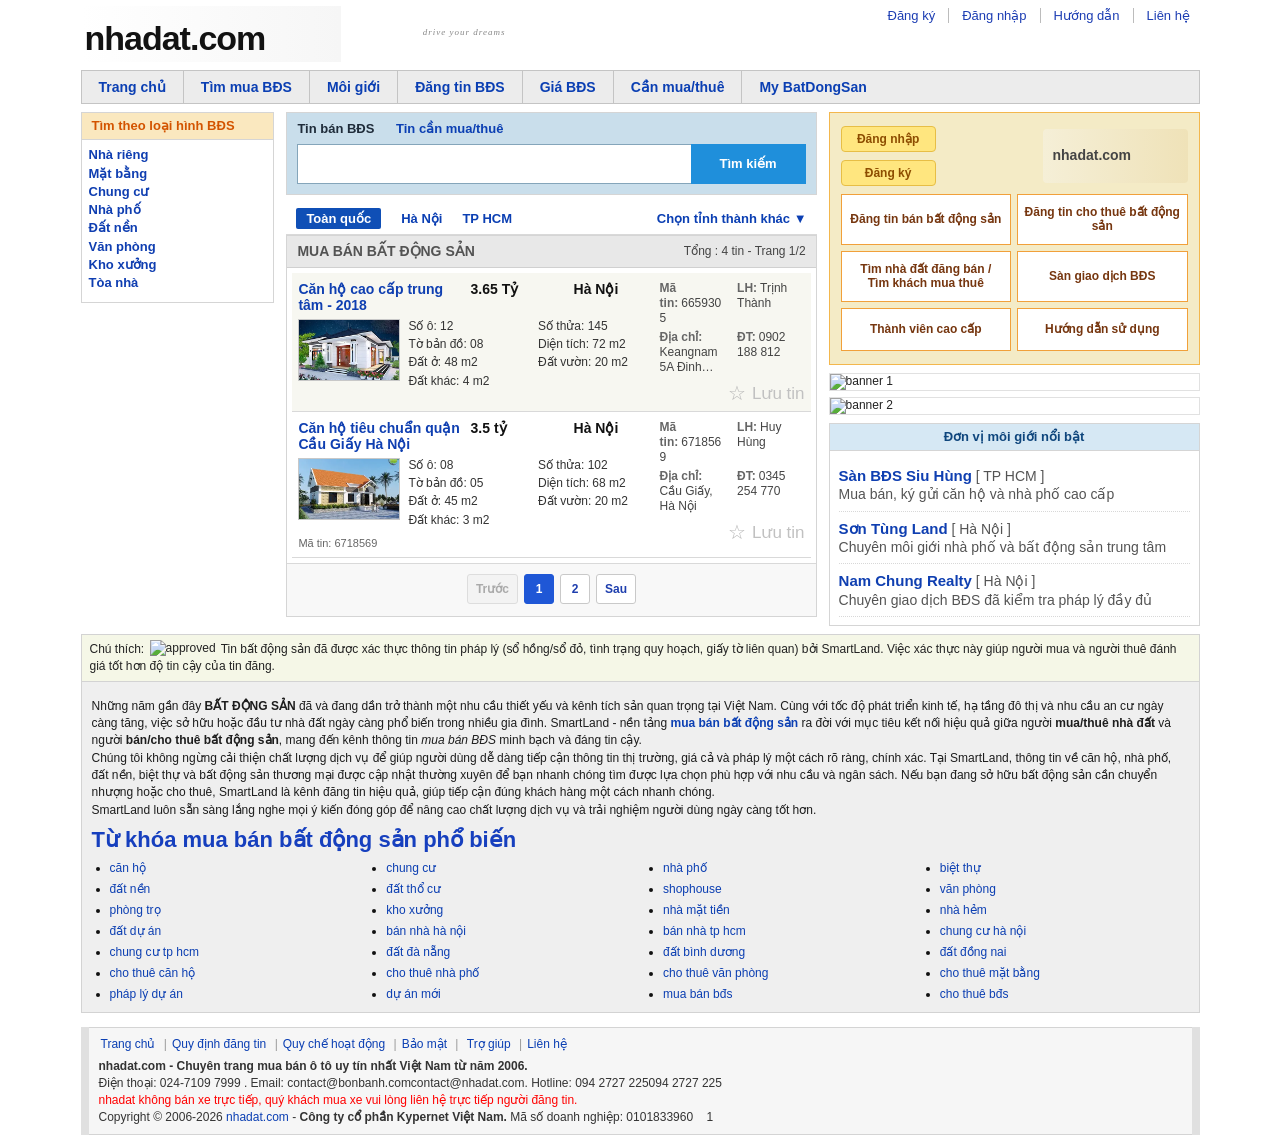
==== commit 17a84f6a: "x" ====
--- a/index.html
+++ b/index.html
@@ -4,7 +4,7 @@
 <head>
     <meta charset="UTF-8">
     <meta name="viewport" content="width=device-width, initial-scale=1.0">
-    <title>Bonbanh Layout</title>
+    <title>nhadat Layout</title>
     <style>
         * {
             box-sizing: border-box;
@@ -73,7 +73,7 @@
         }
         
         #logo::before {
-            content: "bonbanh.com";
+            content: "nhadat.com";
             position: absolute;
             left: 4px;
             top: 15px;
@@ -414,6 +414,22 @@
             line-height: 1.2;
             word-break: normal;
             overflow-wrap: break-word;
+        }
+        
+        .cb6 .info_right {
+            display: grid;
+            grid-template-columns: repeat(2, minmax(0, 1fr));
+            column-gap: 16px;
+            row-gap: 4px;
+        }
+        
+        .cb6 .info_right br {
+            display: none;
+        }
+        
+        .cb6 .info_right span {
+            display: block;
+            min-width: 0;
         }
         
         .cb7 {
@@ -513,7 +529,7 @@
         .cb7 b {
             color: #444;
         }
-
+        
         .list-pagination {
             display: flex;
             justify-content: center;
@@ -523,7 +539,7 @@
             border-top: 1px solid #d9d9d9;
             background: #f8f8f8;
         }
-
+        
         .list-pagination .page-btn {
             min-width: 30px;
             height: 30px;
@@ -536,13 +552,13 @@
             cursor: pointer;
             padding: 0 8px;
         }
-
+        
         .list-pagination .page-btn.active {
             background: #1f57d6;
             border-color: #1f57d6;
             color: #fff;
         }
-
+        
         .list-pagination .page-btn:disabled {
             color: #aaa;
             border-color: #ddd;
@@ -592,7 +608,7 @@
         }
         
         .s-logo::before {
-            content: "bonbanh.com";
+            content: "nhadat.com";
             position: absolute;
             left: 10px;
             top: 18px;
@@ -1252,11 +1268,12 @@
                 line-height: 1.35;
                 overflow-wrap: anywhere;
                 word-break: break-word;
-                display: -webkit-box;
-                line-clamp: 3;
-                -webkit-line-clamp: 3;
-                -webkit-box-orient: vertical;
-                overflow: hidden;
+                overflow: visible;
+            }
+            .cb6 .info_right {
+                grid-template-columns: repeat(2, minmax(0, 1fr)) !important;
+                column-gap: 10px;
+                row-gap: 4px;
             }
             .cb6 p {
                 margin: 2px 0 0;
@@ -1441,7 +1458,7 @@
             <span class="icon-bar"></span>
             <span class="icon-bar"></span>
         </a>
-        <a id="logo" href="https://bonbanh.com/" title="bat dong san, mua ban bat dong san"></a>
+        <a id="logo" href="https://nhadat.com/" title="bat dong san, mua ban bat dong san"></a>
         <a href="javascript:void(0)" class="mobile-filter-toggle" id="mobile-filter-toggle" aria-label="Tìm nhà">
             <span class="filter-text">Tìm nhà</span>
         </a>
@@ -1455,13 +1472,13 @@
         </div>
         <div id="T_A" class="div_banner" style="float:right;margin:5px 2px 5px;clear: none;"></div>
         <div id="nav-bar">
-            <a class="menu-item" href="https://bonbanh.com/" title="mua ban bat dong san">Trang chủ</a>
+            <a class="menu-item" href="https://nhadat.com/" title="mua ban bat dong san">Trang chủ</a>
             <a class="menu-item" href="oto" title="mua ban nha dat">Tìm mua BĐS</a>
             <a class="menu-item" href="salon-oto" title="Môi giới / sàn giao dịch">Môi giới</a>
             <a class="menu-item" href="dang-tin-bds.html" title="Đăng tin bất động sản">Đăng tin BĐS</a>
             <a class="menu-item" href="gia-xe-oto" title="Giá bất động sản" itemprop="url"><span itemprop="name">Giá BĐS</span></a>
             <a class="menu-item" href="tin-mua-xe" title="Các tin cần mua thuê">Cần mua/thuê</a>
-            <a class="menu-item" href="my-bonbanh" title="Quản lý tin đăng của bạn...">My BatDongSan</a>
+            <a class="menu-item" href="my-nhadat" title="Quản lý tin đăng của bạn...">My BatDongSan</a>
         </div>
     </div>
 
@@ -1469,15 +1486,15 @@
     <div id="nav_menu" class="hidden-left panel-animate">
         <div class="menu_content scrollPanel">
             <ul class="ul_menu">
-                <li id="menu_index"><a href="https://bonbanh.com/oto" title="mua ban nha dat"><i class="fa fa-home"></i>Tìm mua BĐS</a></li>
+                <li id="menu_index"><a href="https://nhadat.com/oto" title="mua ban nha dat"><i class="fa fa-home"></i>Tìm mua BĐS</a></li>
                 <li id="menu_dang-tin-ban-xe"><a href="dang-tin-bds.html"><i class="fa fa-plus-circle"></i>Đăng tin BĐS</a></li>
                 <li><a href="javascript:void(0)" onclick="openLogin()"><i class="fa fa-sign-in"></i>Đăng nhập / Đăng ký</a></li>
-                <li id="menu_gia-xe-oto"><a href="https://bonbanh.com/gia-xe-oto"><i class="fa fa-line-chart"></i>Giá BĐS</a></li>
-                <li id="menu_salon-oto"><a href="https://bonbanh.com/salon-oto"><i class="fa fa-building"></i>Môi giới</a></li>
-                <li id="menu_tin-mua-xe"><a href="https://bonbanh.com/tin-mua-xe"><i class="fa fa-tag"></i>Cần mua/thuê</a></li>
-                <li id="menu_tin-xe-da-luu"><a href="https://bonbanh.com/tin-xe-da-luu"><i class="fa fa-floppy-o"></i>Tin đã lưu <span id="count_saved" style="display: none;">0</span></a></li>
-                <li id="menu_lien-he"><a rel="nofollow" href="https://bonbanh.com/lien-he"><i class="fa fa-envelope"></i>Liên hệ</a></li>
-                <li id="menu_iosapp"><a rel="nofollow" href="https://itunes.apple.com/us/app/bonbanh-mua-ban-o-to/id1190775609?ls=1&amp;mt=8"><i class="fa fa-apple"></i>Ứng dụng iOs</a></li>
+                <li id="menu_gia-xe-oto"><a href="https://nhadat.com/gia-xe-oto"><i class="fa fa-line-chart"></i>Giá BĐS</a></li>
+                <li id="menu_salon-oto"><a href="https://nhadat.com/salon-oto"><i class="fa fa-building"></i>Môi giới</a></li>
+                <li id="menu_tin-mua-xe"><a href="https://nhadat.com/tin-mua-xe"><i class="fa fa-tag"></i>Cần mua/thuê</a></li>
+                <li id="menu_tin-xe-da-luu"><a href="https://nhadat.com/tin-xe-da-luu"><i class="fa fa-floppy-o"></i>Tin đã lưu <span id="count_saved" style="display: none;">0</span></a></li>
+                <li id="menu_lien-he"><a rel="nofollow" href="https://nhadat.com/lien-he"><i class="fa fa-envelope"></i>Liên hệ</a></li>
+                <li id="menu_iosapp"><a rel="nofollow" href="https://itunes.apple.com/us/app/nhadat-mua-ban-o-to/id1190775609?ls=1&amp;mt=8"><i class="fa fa-apple"></i>Ứng dụng iOs</a></li>
                 <li id="menu_change-view"><a rel="nofollow" href="changeview.php?t=721" class="change_desktop"><i class="fa fa-desktop"></i>Phiên bản máy tính</a></li>
             </ul>
         </div>
@@ -1557,7 +1574,7 @@
             <div id="status-header">
                 <div class="breadcrum">
                     <h1><strong>Mua bán bất động sản</strong></h1>
-                </div> <span class="city-dropdow"><a href="javascript:void(0)" onclick="$('#city_block').toggle()" id="city_name_dropdown">Toàn quốc <img alt="." src="https://s.bonbanh.com/img/arrow-down.gif"></a></span></div>
+                </div> <span class="city-dropdow"><a href="javascript:void(0)" onclick="$('#city_block').toggle()" id="city_name_dropdown">Toàn quốc <img alt="." src="https://s.nhadat.com/img/arrow-down.gif"></a></span></div>
             <div class="universal_makes" onclick="remove_cache();">
                 <ul itemscope="" itemtype="https://schema.org/SiteNavigationElement">
                     <li>
@@ -1641,9 +1658,18 @@
                             <div class="cb2"><b>Căn hộ cao cấp trung tâm - 2018</b></div>
                             <div class="cb3"><b>3.65 Tỷ</b></div>
                             <div class="cb4"><b>Hà Nội</b></div>
-                            <div class="cb5"><img alt="tin ban can ho cao cap ha noi" src="https://s.bonbanh.com/uploads/users/335456/car/6659305/s_1770437687.789.jpg" class="h-car-img"><br><span class="car_code">Mã tin: 6659305</span></div>
-                            <div class="cb6">*Căn hộ cao cấp, 2 phòng ngủ, diện tích 72 m2, nội thất đầy đủ, pháp lý rõ ràng ... <br>
-                                <p>Vị trí trung tâm, giao thông thuận tiện, phù hợp gia đình trẻ ...</p>
+                            <div class="cb5"><img alt="tin ban can ho cao cap ha noi" src="[data-uri]"
+                                    class="h-car-img"><br></div>
+                            <div class="cb6">
+                                <div class="info_right">
+                                    <span class="car_info1"><i class="fa fa-bullet"></i>Số ô: 12</span><br>
+                                    <span class="car_info2"><i class="fa fa-bullet"></i>Số thửa: 145</span><br>
+                                    <span class="car_info1"><i class="fa fa-bullet"></i>Tờ bản đồ: 08</span><br>
+                                    <span class="car_info2"><i class="fa fa-bullet"></i>Diện tích: 72 m2</span><br>
+                                    <span class="car_info1"><i class="fa fa-bullet"></i>Đất ở: 48 m2</span><br>
+                                    <span class="car_info2"><i class="fa fa-bullet"></i>Đất vườn: 20 m2</span><br>
+                                    <span class="car_info3"><i class="fa fa-bullet"></i>Đất khác: 4 m2</span>
+                                </div>
                             </div>
                         </a>
                         <div class="cb7">
@@ -1660,12 +1686,21 @@
                     <div class="car-item row2">
                         <a href="detail.html" title="tin cho thue can ho cau giay">
                             <div class="cb1"></div>
-                            <div class="cb2"><b>Căn hộ tiêu chuẩn quận Cầu Giấy - 2024</b></div>
-                            <div class="cb3"><b>9.9 Triệu/th</b></div>
+                            <div class="cb2"><b>Căn hộ tiêu chuẩn quận Cầu Giấy Hà Nội</b></div>
+                            <div class="cb3"><b>3.5 tỷ</b></div>
                             <div class="cb4"><b>Hà Nội</b></div>
-                            <div class="cb5"><img alt="tin cho thue can ho cau giay" src="https://s.bonbanh.com/uploads/users/839203/car/6718569/s_1774059231.324.jpg" class="h-car-img"><br><span class="car_code">Mã tin: 6718569</span></div>
-                            <div class="cb6">*Căn hộ 2 phòng ngủ, diện tích 68 m2, nội thất cơ bản, vào ở ngay ... <br>
-                                <p>Khu dân cư an ninh, gần trường học, trung tâm thương mại ...</p>
+                            <div class="cb5"><img alt="tin cho thue can ho cau giay" src="[data-uri]"
+                                    class="h-car-img"><br><span class="car_code">Mã tin: 6718569</span></div>
+                            <div class="cb6">
+                                <div class="info_right">
+                                    <span class="car_info1"><i class="fa fa-bullet"></i>Số ô: 08</span><br>
+                                    <span class="car_info2"><i class="fa fa-bullet"></i>Số thửa: 102</span><br>
+                                    <span class="car_info1"><i class="fa fa-bullet"></i>Tờ bản đồ: 05</span><br>
+                                    <span class="car_info2"><i class="fa fa-bullet"></i>Diện tích: 68 m2</span><br>
+                                    <span class="car_info1"><i class="fa fa-bullet"></i>Đất ở: 45 m2</span><br>
+                                    <span class="car_info2"><i class="fa fa-bullet"></i>Đất vườn: 20 m2</span><br>
+                                    <span class="car_info3"><i class="fa fa-bullet"></i>Đất khác: 3 m2</span>
+                                </div>
                             </div>
                         </a>
                         <div class="cb7">
@@ -1685,9 +1720,18 @@
                             <div class="cb2"><b>Nhà phố mặt tiền quận Cầu Giấy - 2026</b></div>
                             <div class="cb3"><b>14.88 Tỷ</b></div>
                             <div class="cb4"><b>Hà Nội</b></div>
-                            <div class="cb5"><img alt="tin ban nha pho mat tien ha noi" src="https://s.bonbanh.com/uploads/users/74788/car/6713565/s_1773803886.808.jpg" class="h-car-img"><br><span class="car_code">Mã tin: 6713565</span></div>
-                            <div class="cb6">*Nhà phố 4 tầng, mặt tiền 5m, pháp lý đầy đủ, khu vực kinh doanh tốt ... <br>
-                                <p>Giá tốt, hỗ trợ thủ tục sang tên nhanh cho khách hàng ...</p>
+                            <div class="cb5"><img alt="tin ban nha pho mat tien ha noi" src="[data-uri]"
+                                    class="h-car-img"><br><span class="car_code">Mã tin: 6713565</span></div>
+                            <div class="cb6">
+                                <div class="info_right" style="display:grid;grid-template-columns:repeat(2,minmax(0,1fr));column-gap:16px;row-gap:4px;">
+                                    <span class="car_info1"><i class="fa fa-bullet"></i>Số ô: 15</span>
+                                    <span class="car_info2"><i class="fa fa-bullet"></i>Số thửa: 220</span>
+                                    <span class="car_info1"><i class="fa fa-bullet"></i>Tờ bản đồ: 11</span>
+                                    <span class="car_info2"><i class="fa fa-bullet"></i>Diện tích: 85 m2</span>
+                                    <span class="car_info1"><i class="fa fa-bullet"></i>Đất ở: 62 m2</span>
+                                    <span class="car_info2"><i class="fa fa-bullet"></i>Đất vườn: 18 m2</span>
+                                    <span class="car_info3"><i class="fa fa-bullet"></i>Đất khác: 5 m2</span>
+                                </div>
                             </div>
                         </a>
                         <div class="cb7">
@@ -1707,9 +1751,17 @@
                             <div class="cb2"><b>Đất nền trung tâm Quỳnh Phụ - 2022</b></div>
                             <div class="cb3"><b>1.38 Tỷ</b></div>
                             <div class="cb4"><b>Thái Bình</b></div>
-                            <div class="cb5"><img alt="tin ban dat nen thai binh" src="https://s.bonbanh.com/uploads/users/484010/car/6699607/s_1773069029.517.jpg" class="h-car-img"><br><span class="car_code">Mã tin: 6699607</span></div>
-                            <div class="cb6">*Đất nền thổ cư, diện tích 90 m2, đường ô tô vào tận nơi, sổ đỏ sẵn ... <br>
-                                <p>Khu dân cư hiện hữu, tiềm năng tăng giá tốt trong khu vực ...</p>
+                            <div class="cb5"><img alt="tin ban dat nen thai binh" src="https://s.nhadat.com/uploads/users/484010/car/6699607/s_1773069029.517.jpg" class="h-car-img"><br><span class="car_code">Mã tin: 6699607</span></div>
+                            <div class="cb6">
+                                <div class="info_right">
+                                    <span class="car_info1"><i class="fa fa-bullet"></i>Số ô: 21</span><br>
+                                    <span class="car_info2"><i class="fa fa-bullet"></i>Số thửa: 356</span><br>
+                                    <span class="car_info1"><i class="fa fa-bullet"></i>Tờ bản đồ: 09</span><br>
+                                    <span class="car_info2"><i class="fa fa-bullet"></i>Diện tích: 90 m2</span><br>
+                                    <span class="car_info1"><i class="fa fa-bullet"></i>Đất ở: 60 m2</span><br>
+                                    <span class="car_info2"><i class="fa fa-bullet"></i>Đất vườn: 25 m2</span><br>
+                                    <span class="car_info3"><i class="fa fa-bullet"></i>Đất khác: 5 m2</span>
+                                </div>
                             </div>
                         </a>
                         <div class="cb7">
@@ -1750,8 +1802,8 @@
             </div>
 
             <div class="banner-box">
-                <img src="https://s.bonbanh.com/uploads/bb_banners/banner_2.jpg" alt="banner 1">
-                <img src="https://s.bonbanh.com/uploads/bb_banners/banner_3.gif" alt="banner 2">
+                <img src="https://s.nhadat.com/uploads/bb_banners/banner_2.jpg" alt="banner 1">
+                <img src="https://s.nhadat.com/uploads/bb_banners/banner_3.gif" alt="banner 2">
             </div>
 
             <div id="video-box" class="blue-box">
@@ -1765,14 +1817,14 @@
         </div>
     </div>
 
-    <div class="annotate_ico">Chú thích: <img src="https://s.bonbanh.com/img/approved2.png" width="20" alt="approved"> Tin bất động sản đã được xác thực thông tin pháp lý (sổ hồng/sổ đỏ, tình trạng quy hoạch, giấy tờ liên quan) bởi SmartLand. Việc xác thực này giúp người mua và
+    <div class="annotate_ico">Chú thích: <img src="https://s.nhadat.com/img/approved2.png" width="20" alt="approved"> Tin bất động sản đã được xác thực thông tin pháp lý (sổ hồng/sổ đỏ, tình trạng quy hoạch, giấy tờ liên quan) bởi SmartLand. Việc xác thực này giúp người mua và
         người thuê đánh giá tốt hơn độ tin cậy của tin đăng.</div>
 
     <div id="h_intro" class="pdes_blk">
         <div class="page_des">
             <p class="des_content "></p>
             <p>Những năm gần đây <strong>BẤT ĐỘNG SẢN</strong> đã và đang dần trở thành một nhu cầu thiết yếu và kênh tích sản quan trọng tại Việt Nam. Cùng với tốc độ phát triển kinh tế, hạ tầng đô thị và nhu cầu an cư ngày càng tăng, việc sở hữu hoặc đầu
-                tư nhà đất ngày càng phổ biến trong nhiều gia đình. SmartLand - nền tảng <a href="https://bonbanh.com" title="mua bán bất động sản"><strong>mua bán bất động sản</strong></a> ra đời với mục tiêu kết nối hiệu quả giữa người <strong>mua/thuê nhà đất</strong>                và người <strong>bán/cho thuê bất động sản</strong>, mang đến kênh thông tin <em>mua bán BĐS</em> minh bạch và đáng tin cậy.<br>Chúng tôi không ngừng cải thiện chất lượng dịch vụ để giúp người dùng dễ dàng tiếp cận thông tin thị trường,
+                tư nhà đất ngày càng phổ biến trong nhiều gia đình. SmartLand - nền tảng <a href="https://nhadat.com" title="mua bán bất động sản"><strong>mua bán bất động sản</strong></a> ra đời với mục tiêu kết nối hiệu quả giữa người <strong>mua/thuê nhà đất</strong>                và người <strong>bán/cho thuê bất động sản</strong>, mang đến kênh thông tin <em>mua bán BĐS</em> minh bạch và đáng tin cậy.<br>Chúng tôi không ngừng cải thiện chất lượng dịch vụ để giúp người dùng dễ dàng tiếp cận thông tin thị trường,
                 giá cả và pháp lý một cách rõ ràng, chính xác. Tại SmartLand, thông tin về căn hộ, nhà phố, đất nền, biệt thự và bất động sản thương mại được cập nhật thường xuyên để bạn nhanh chóng tìm được lựa chọn phù hợp với nhu cầu và ngân sách.
                 Nếu bạn đang sở hữu bất động sản cần chuyển nhượng hoặc cho thuê, SmartLand là kênh đăng tin hiệu quả, giúp tiếp cận đúng khách hàng một cách nhanh chóng.<br>SmartLand luôn sẵn sàng lắng nghe mọi ý kiến đóng góp để nâng cao chất lượng
                 dịch vụ và trải nghiệm người dùng ngày càng tốt hơn.</p>
@@ -1782,61 +1834,61 @@
             <h3>Từ khóa mua bán bất động sản phổ biến</h3>
             <ul itemscope="" itemtype="http://schema.org/ItemList">
                 <li itemscope="" itemtype="http://schema.org/ListItem" itemprop="itemListElement">
-                    <meta itemprop="position" content="1"><a itemprop="url" href="https://bonbanh.com/oto/can-ho" title="căn hộ"><span itemprop="name">căn hộ</span></a></li>
-                <li itemscope="" itemtype="http://schema.org/ListItem" itemprop="itemListElement">
-                    <meta itemprop="position" content="2"><a itemprop="url" href="https://bonbanh.com/oto/chung-cu" title="chung cư"><span itemprop="name">chung cư</span></a></li>
-                <li itemscope="" itemtype="http://schema.org/ListItem" itemprop="itemListElement">
-                    <meta itemprop="position" content="3"><a itemprop="url" href="https://bonbanh.com/oto/nha-pho" title="nhà phố"><span itemprop="name">nhà phố</span></a></li>
-                <li itemscope="" itemtype="http://schema.org/ListItem" itemprop="itemListElement">
-                    <meta itemprop="position" content="4"><a itemprop="url" href="https://bonbanh.com/oto/biet-thu" title="biệt thự"><span itemprop="name">biệt thự</span></a></li>
-                <li itemscope="" itemtype="http://schema.org/ListItem" itemprop="itemListElement">
-                    <meta itemprop="position" content="5"><a itemprop="url" href="https://bonbanh.com/oto/dat-nen" title="đất nền"><span itemprop="name">đất nền</span></a></li>
-                <li itemscope="" itemtype="http://schema.org/ListItem" itemprop="itemListElement">
-                    <meta itemprop="position" content="6"><a itemprop="url" href="https://bonbanh.com/oto/dat-tho-cu" title="đất thổ cư"><span itemprop="name">đất thổ cư</span></a></li>
-                <li itemscope="" itemtype="http://schema.org/ListItem" itemprop="itemListElement">
-                    <meta itemprop="position" content="7"><a itemprop="url" href="https://bonbanh.com/oto/shophouse" title="shophouse"><span itemprop="name">shophouse</span></a></li>
-                <li itemscope="" itemtype="http://schema.org/ListItem" itemprop="itemListElement">
-                    <meta itemprop="position" content="8"><a itemprop="url" href="https://bonbanh.com/oto/van-phong" title="văn phòng"><span itemprop="name">văn phòng</span></a></li>
-                <li itemscope="" itemtype="http://schema.org/ListItem" itemprop="itemListElement">
-                    <meta itemprop="position" content="9"><a itemprop="url" href="https://bonbanh.com/oto/phong-tro" title="phòng trọ"><span itemprop="name">phòng trọ</span></a></li>
-                <li itemscope="" itemtype="http://schema.org/ListItem" itemprop="itemListElement">
-                    <meta itemprop="position" content="10"><a itemprop="url" href="https://bonbanh.com/oto/kho-xuong" title="kho xưởng"><span itemprop="name">kho xưởng</span></a></li>
-                <li itemscope="" itemtype="http://schema.org/ListItem" itemprop="itemListElement">
-                    <meta itemprop="position" content="11"><a itemprop="url" href="https://bonbanh.com/oto/nha-mat-tien" title="nhà mặt tiền"><span itemprop="name">nhà mặt tiền</span></a></li>
-                <li itemscope="" itemtype="http://schema.org/ListItem" itemprop="itemListElement">
-                    <meta itemprop="position" content="12"><a itemprop="url" href="https://bonbanh.com/oto/nha-hem" title="nhà hẻm"><span itemprop="name">nhà hẻm</span></a></li>
-                <li itemscope="" itemtype="http://schema.org/ListItem" itemprop="itemListElement">
-                    <meta itemprop="position" content="13"><a itemprop="url" href="https://bonbanh.com/oto/dat-du-an" title="đất dự án"><span itemprop="name">đất dự án</span></a></li>
-                <li itemscope="" itemtype="http://schema.org/ListItem" itemprop="itemListElement">
-                    <meta itemprop="position" content="14"><a itemprop="url" href="https://bonbanh.com/oto/ban-nha-ha-noi" title="bán nhà hà nội"><span itemprop="name">bán nhà hà nội</span></a></li>
-                <li itemscope="" itemtype="http://schema.org/ListItem" itemprop="itemListElement">
-                    <meta itemprop="position" content="15"><a itemprop="url" href="https://bonbanh.com/oto/ban-nha-tp-hcm" title="bán nhà tp hcm"><span itemprop="name">bán nhà tp hcm</span></a></li>
-                <li itemscope="" itemtype="http://schema.org/ListItem" itemprop="itemListElement">
-                    <meta itemprop="position" content="16"><a itemprop="url" href="https://bonbanh.com/oto/chung-cu-ha-noi" title="chung cư hà nội"><span itemprop="name">chung cư hà nội</span></a></li>
-                <li itemscope="" itemtype="http://schema.org/ListItem" itemprop="itemListElement">
-                    <meta itemprop="position" content="17"><a itemprop="url" href="https://bonbanh.com/oto/chung-cu-tp-hcm" title="chung cư tp hcm"><span itemprop="name">chung cư tp hcm</span></a></li>
-                <li itemscope="" itemtype="http://schema.org/ListItem" itemprop="itemListElement">
-                    <meta itemprop="position" content="18"><a itemprop="url" href="https://bonbanh.com/oto/dat-da-nang" title="đất đà nẵng"><span itemprop="name">đất đà nẵng</span></a></li>
-                <li itemscope="" itemtype="http://schema.org/ListItem" itemprop="itemListElement">
-                    <meta itemprop="position" content="19"><a itemprop="url" href="https://bonbanh.com/oto/dat-binh-duong" title="đất bình dương"><span itemprop="name">đất bình dương</span></a></li>
-                <li itemscope="" itemtype="http://schema.org/ListItem" itemprop="itemListElement">
-                    <meta itemprop="position" content="20"><a itemprop="url" href="https://bonbanh.com/oto/dat-dong-nai" title="đất đồng nai"><span itemprop="name">đất đồng nai</span></a></li>
-                <li itemscope="" itemtype="http://schema.org/ListItem" itemprop="itemListElement">
-                    <meta itemprop="position" content="21"><a itemprop="url" href="https://bonbanh.com/oto/cho-thue-can-ho" title="cho thuê căn hộ"><span itemprop="name">cho thuê căn hộ</span></a></li>
-                <li itemscope="" itemtype="http://schema.org/ListItem" itemprop="itemListElement">
-                    <meta itemprop="position" content="22"><a itemprop="url" href="https://bonbanh.com/oto/cho-thue-nha-pho" title="cho thuê nhà phố"><span itemprop="name">cho thuê nhà phố</span></a></li>
-                <li itemscope="" itemtype="http://schema.org/ListItem" itemprop="itemListElement">
-                    <meta itemprop="position" content="23"><a itemprop="url" href="https://bonbanh.com/oto/cho-thue-van-phong" title="cho thuê văn phòng"><span itemprop="name">cho thuê văn phòng</span></a></li>
-                <li itemscope="" itemtype="http://schema.org/ListItem" itemprop="itemListElement">
-                    <meta itemprop="position" content="24"><a itemprop="url" href="https://bonbanh.com/oto/cho-thue-mat-bang" title="cho thuê mặt bằng"><span itemprop="name">cho thuê mặt bằng</span></a></li>
-                <li itemscope="" itemtype="http://schema.org/ListItem" itemprop="itemListElement">
-                    <meta itemprop="position" content="25"><a itemprop="url" href="https://bonbanh.com/oto/phap-ly-du-an" title="pháp lý dự án"><span itemprop="name">pháp lý dự án</span></a></li>
-                <li itemscope="" itemtype="http://schema.org/ListItem" itemprop="itemListElement">
-                    <meta itemprop="position" content="26"><a itemprop="url" href="https://bonbanh.com/oto/du-an-moi" title="dự án mới"><span itemprop="name">dự án mới</span></a></li>
-                <li itemscope="" itemtype="http://schema.org/ListItem" itemprop="itemListElement">
-                    <meta itemprop="position" content="27"><a itemprop="url" href="https://bonbanh.com/oto/mua-ban-bds" title="mua bán bđs"><span itemprop="name">mua bán bđs</span></a></li>
-                <li itemscope="" itemtype="http://schema.org/ListItem" itemprop="itemListElement">
-                    <meta itemprop="position" content="28"><a itemprop="url" href="https://bonbanh.com/oto/cho-thue-bds" title="cho thuê bđs"><span itemprop="name">cho thuê bđs</span></a></li>
+                    <meta itemprop="position" content="1"><a itemprop="url" href="https://nhadat.com/oto/can-ho" title="căn hộ"><span itemprop="name">căn hộ</span></a></li>
+                <li itemscope="" itemtype="http://schema.org/ListItem" itemprop="itemListElement">
+                    <meta itemprop="position" content="2"><a itemprop="url" href="https://nhadat.com/oto/chung-cu" title="chung cư"><span itemprop="name">chung cư</span></a></li>
+                <li itemscope="" itemtype="http://schema.org/ListItem" itemprop="itemListElement">
+                    <meta itemprop="position" content="3"><a itemprop="url" href="https://nhadat.com/oto/nha-pho" title="nhà phố"><span itemprop="name">nhà phố</span></a></li>
+                <li itemscope="" itemtype="http://schema.org/ListItem" itemprop="itemListElement">
+                    <meta itemprop="position" content="4"><a itemprop="url" href="https://nhadat.com/oto/biet-thu" title="biệt thự"><span itemprop="name">biệt thự</span></a></li>
+                <li itemscope="" itemtype="http://schema.org/ListItem" itemprop="itemListElement">
+                    <meta itemprop="position" content="5"><a itemprop="url" href="https://nhadat.com/oto/dat-nen" title="đất nền"><span itemprop="name">đất nền</span></a></li>
+                <li itemscope="" itemtype="http://schema.org/ListItem" itemprop="itemListElement">
+                    <meta itemprop="position" content="6"><a itemprop="url" href="https://nhadat.com/oto/dat-tho-cu" title="đất thổ cư"><span itemprop="name">đất thổ cư</span></a></li>
+                <li itemscope="" itemtype="http://schema.org/ListItem" itemprop="itemListElement">
+                    <meta itemprop="position" content="7"><a itemprop="url" href="https://nhadat.com/oto/shophouse" title="shophouse"><span itemprop="name">shophouse</span></a></li>
+                <li itemscope="" itemtype="http://schema.org/ListItem" itemprop="itemListElement">
+                    <meta itemprop="position" content="8"><a itemprop="url" href="https://nhadat.com/oto/van-phong" title="văn phòng"><span itemprop="name">văn phòng</span></a></li>
+                <li itemscope="" itemtype="http://schema.org/ListItem" itemprop="itemListElement">
+                    <meta itemprop="position" content="9"><a itemprop="url" href="https://nhadat.com/oto/phong-tro" title="phòng trọ"><span itemprop="name">phòng trọ</span></a></li>
+                <li itemscope="" itemtype="http://schema.org/ListItem" itemprop="itemListElement">
+                    <meta itemprop="position" content="10"><a itemprop="url" href="https://nhadat.com/oto/kho-xuong" title="kho xưởng"><span itemprop="name">kho xưởng</span></a></li>
+                <li itemscope="" itemtype="http://schema.org/ListItem" itemprop="itemListElement">
+                    <meta itemprop="position" content="11"><a itemprop="url" href="https://nhadat.com/oto/nha-mat-tien" title="nhà mặt tiền"><span itemprop="name">nhà mặt tiền</span></a></li>
+                <li itemscope="" itemtype="http://schema.org/ListItem" itemprop="itemListElement">
+                    <meta itemprop="position" content="12"><a itemprop="url" href="https://nhadat.com/oto/nha-hem" title="nhà hẻm"><span itemprop="name">nhà hẻm</span></a></li>
+                <li itemscope="" itemtype="http://schema.org/ListItem" itemprop="itemListElement">
+                    <meta itemprop="position" content="13"><a itemprop="url" href="https://nhadat.com/oto/dat-du-an" title="đất dự án"><span itemprop="name">đất dự án</span></a></li>
+                <li itemscope="" itemtype="http://schema.org/ListItem" itemprop="itemListElement">
+                    <meta itemprop="position" content="14"><a itemprop="url" href="https://nhadat.com/oto/ban-nha-ha-noi" title="bán nhà hà nội"><span itemprop="name">bán nhà hà nội</span></a></li>
+                <li itemscope="" itemtype="http://schema.org/ListItem" itemprop="itemListElement">
+                    <meta itemprop="position" content="15"><a itemprop="url" href="https://nhadat.com/oto/ban-nha-tp-hcm" title="bán nhà tp hcm"><span itemprop="name">bán nhà tp hcm</span></a></li>
+                <li itemscope="" itemtype="http://schema.org/ListItem" itemprop="itemListElement">
+                    <meta itemprop="position" content="16"><a itemprop="url" href="https://nhadat.com/oto/chung-cu-ha-noi" title="chung cư hà nội"><span itemprop="name">chung cư hà nội</span></a></li>
+                <li itemscope="" itemtype="http://schema.org/ListItem" itemprop="itemListElement">
+                    <meta itemprop="position" content="17"><a itemprop="url" href="https://nhadat.com/oto/chung-cu-tp-hcm" title="chung cư tp hcm"><span itemprop="name">chung cư tp hcm</span></a></li>
+                <li itemscope="" itemtype="http://schema.org/ListItem" itemprop="itemListElement">
+                    <meta itemprop="position" content="18"><a itemprop="url" href="https://nhadat.com/oto/dat-da-nang" title="đất đà nẵng"><span itemprop="name">đất đà nẵng</span></a></li>
+                <li itemscope="" itemtype="http://schema.org/ListItem" itemprop="itemListElement">
+                    <meta itemprop="position" content="19"><a itemprop="url" href="https://nhadat.com/oto/dat-binh-duong" title="đất bình dương"><span itemprop="name">đất bình dương</span></a></li>
+                <li itemscope="" itemtype="http://schema.org/ListItem" itemprop="itemListElement">
+                    <meta itemprop="position" content="20"><a itemprop="url" href="https://nhadat.com/oto/dat-dong-nai" title="đất đồng nai"><span itemprop="name">đất đồng nai</span></a></li>
+                <li itemscope="" itemtype="http://schema.org/ListItem" itemprop="itemListElement">
+                    <meta itemprop="position" content="21"><a itemprop="url" href="https://nhadat.com/oto/cho-thue-can-ho" title="cho thuê căn hộ"><span itemprop="name">cho thuê căn hộ</span></a></li>
+                <li itemscope="" itemtype="http://schema.org/ListItem" itemprop="itemListElement">
+                    <meta itemprop="position" content="22"><a itemprop="url" href="https://nhadat.com/oto/cho-thue-nha-pho" title="cho thuê nhà phố"><span itemprop="name">cho thuê nhà phố</span></a></li>
+                <li itemscope="" itemtype="http://schema.org/ListItem" itemprop="itemListElement">
+                    <meta itemprop="position" content="23"><a itemprop="url" href="https://nhadat.com/oto/cho-thue-van-phong" title="cho thuê văn phòng"><span itemprop="name">cho thuê văn phòng</span></a></li>
+                <li itemscope="" itemtype="http://schema.org/ListItem" itemprop="itemListElement">
+                    <meta itemprop="position" content="24"><a itemprop="url" href="https://nhadat.com/oto/cho-thue-mat-bang" title="cho thuê mặt bằng"><span itemprop="name">cho thuê mặt bằng</span></a></li>
+                <li itemscope="" itemtype="http://schema.org/ListItem" itemprop="itemListElement">
+                    <meta itemprop="position" content="25"><a itemprop="url" href="https://nhadat.com/oto/phap-ly-du-an" title="pháp lý dự án"><span itemprop="name">pháp lý dự án</span></a></li>
+                <li itemscope="" itemtype="http://schema.org/ListItem" itemprop="itemListElement">
+                    <meta itemprop="position" content="26"><a itemprop="url" href="https://nhadat.com/oto/du-an-moi" title="dự án mới"><span itemprop="name">dự án mới</span></a></li>
+                <li itemscope="" itemtype="http://schema.org/ListItem" itemprop="itemListElement">
+                    <meta itemprop="position" content="27"><a itemprop="url" href="https://nhadat.com/oto/mua-ban-bds" title="mua bán bđs"><span itemprop="name">mua bán bđs</span></a></li>
+                <li itemscope="" itemtype="http://schema.org/ListItem" itemprop="itemListElement">
+                    <meta itemprop="position" content="28"><a itemprop="url" href="https://nhadat.com/oto/cho-thue-bds" title="cho thuê bđs"><span itemprop="name">cho thuê bđs</span></a></li>
             </ul>
         </div>
     </div>
@@ -2137,17 +2189,17 @@
     <div id="footer">
         <div class="l-footer"></div>
         <div class="c-footer">
-            <div class="f-menu"><a href="https://bonbanh.com/" class="f-link" title="mua ban oto">Trang chủ</a> <span>|</span><a rel="nofollow" href="quy-che-hoat-dong/#dangtin" class="f-link">Quy định đăng tin</a> <span>|</span><a rel="nofollow" href="quy-che-hoat-dong/"
+            <div class="f-menu"><a href="https://nhadat.com/" class="f-link" title="mua ban oto">Trang chủ</a> <span>|</span><a rel="nofollow" href="quy-che-hoat-dong/#dangtin" class="f-link">Quy định đăng tin</a> <span>|</span><a rel="nofollow" href="quy-che-hoat-dong/"
                     class="f-link">Quy chế hoạt động</a> <span>|</span><a rel="nofollow" href="chinh-sach-quyen-rieng-tu/" class="f-link">Bảo mật</a> <span>|</span> <a rel="nofollow" href="gioi-thieu/" class="f-link">Trợ giúp</a> <span>|</span><a rel="nofollow"
                     href="lien-he/" class="f-link">Liên hệ</a> </div>
             <div class="f-copyright">
-                <div style="float: left; width: 746px;"><strong>Bonbanh.com - Chuyên trang mua bán ô tô uy tín nhất Việt Nam từ năm 2006.</strong><br>Điện thoại: 024-7109 7999 . Email:
+                <div style="float: left; width: 746px;"><strong>nhadat.com - Chuyên trang mua bán ô tô uy tín nhất Việt Nam từ năm 2006.</strong><br>Điện thoại: 024-7109 7999 . Email:
                     <script>
                         document.write("con" + "tact@" + "bon" + "banh.com");
-                    </script>contact@bonbanh.com. <span>Hotline: <script>document.write("094"+" 2727"+" 225");</script>094 2727 225</span><br><span style="color:red">Bonbanh không bán xe trực tiếp, quý khách mua xe vui lòng liên hệ trực tiếp người đăng tin.<br></span>Copyright
-                    © 2006-2026 <a href="https://bonbanh.com/" title="oto, mua ban oto">Bonbanh.com</a> - <b style="font-weight:bold">Công ty cổ phần Kypernet Việt Nam.</b> Mã số doanh nghiệp: 0101833960 &nbsp; &nbsp;1</div>
+                    </script>contact@nhadat.com. <span>Hotline: <script>document.write("094"+" 2727"+" 225");</script>094 2727 225</span><br><span style="color:red">nhadat không bán xe trực tiếp, quý khách mua xe vui lòng liên hệ trực tiếp người đăng tin.<br></span>Copyright
+                    © 2006-2026 <a href="https://nhadat.com/" title="oto, mua ban oto">nhadat.com</a> - <b style="font-weight:bold">Công ty cổ phần Kypernet Việt Nam.</b> Mã số doanh nghiệp: 0101833960 &nbsp; &nbsp;1</div>
                 <div style="float: right; width: 200px;margin-top:3px">
-                    <a rel="nofollow" href="http://online.gov.vn/Home/WebDetails/8602" target="_blank"><img src="https://s.bonbanh.com/img/bct.gif" title="Bonbanh.com đã đăng ký với Bộ Công Thương" alt=""></a>
+                    <a rel="nofollow" href="http://online.gov.vn/Home/WebDetails/8602" target="_blank"><img src="https://s.nhadat.com/img/bct.gif" title="nhadat.com đã đăng ký với Bộ Công Thương" alt=""></a>
                 </div>
             </div>
         </div>
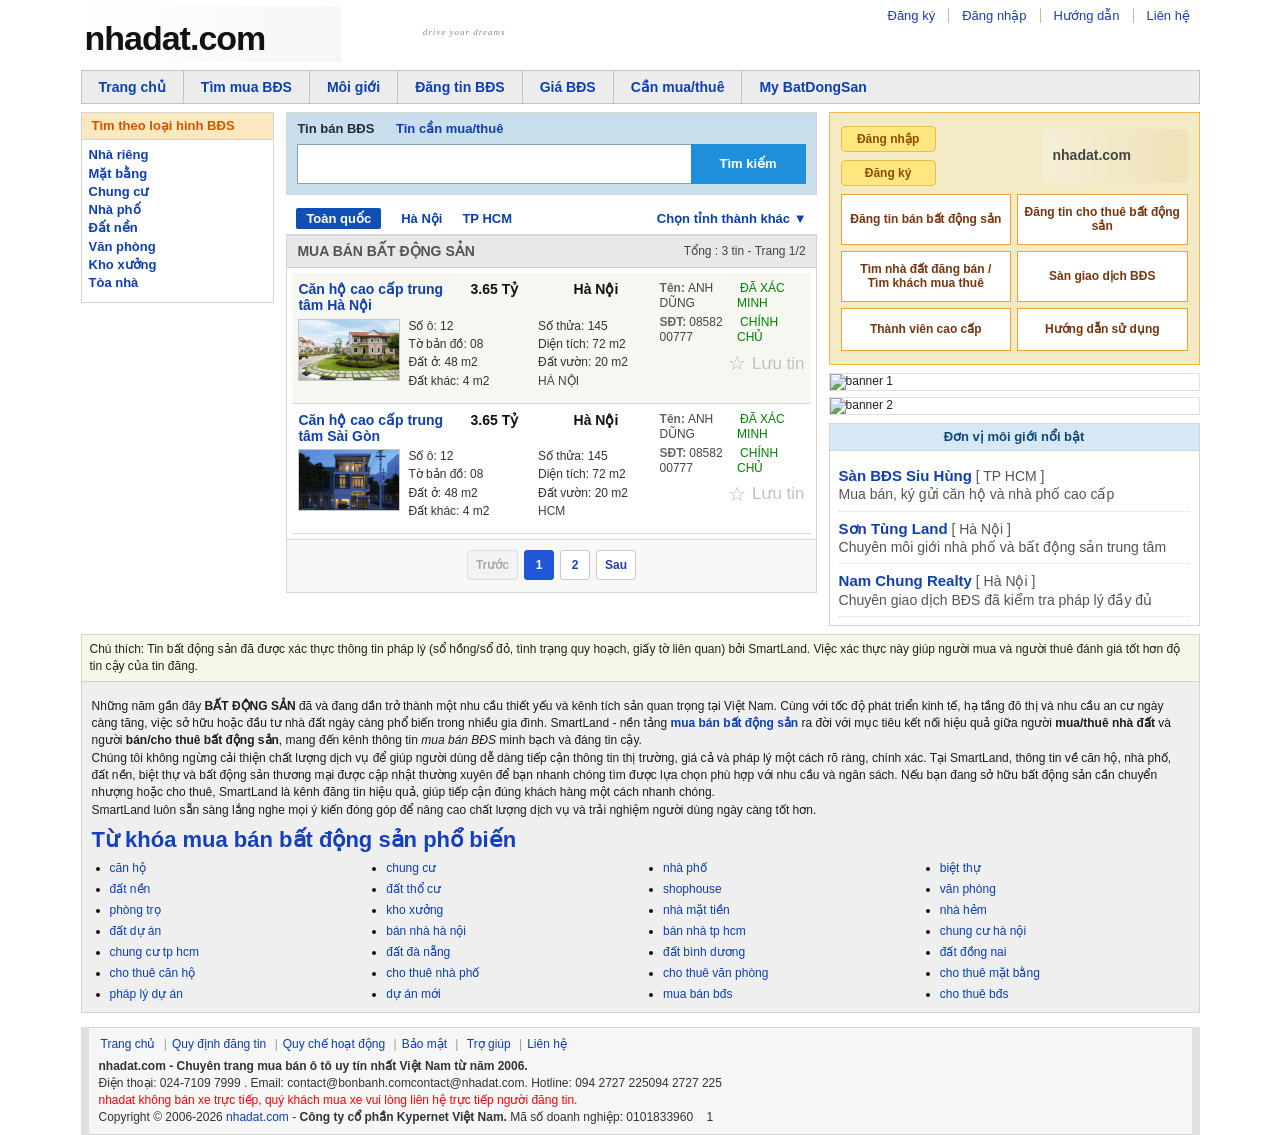
==== commit 22ada8ed: "nam lam" ====
--- a/index.html
+++ b/index.html
@@ -4,1450 +4,9 @@
 <head>
     <meta charset="UTF-8">
     <meta name="viewport" content="width=device-width, initial-scale=1.0">
-    <title>nhadat Layout</title>
-    <style>
-        * {
-            box-sizing: border-box;
-        }
-        
-        body {
-            margin: 0;
-            font-family: Tahoma, Arial, sans-serif;
-            font-size: 12px;
-            color: #222;
-            background: #fff;
-        }
-        
-        a {
-            color: #0b3fb3;
-            text-decoration: none;
-        }
-        
-        #header {
-            width: 1119px;
-            margin: 0 auto;
-            padding-top: 6px;
-            background: #fff;
-        }
-        
-        .navbar-toggle {
-            display: none;
-        }
-        
-        .icon-bar {
-            display: block;
-            width: 28px;
-            height: 3px;
-            margin: 5px 0;
-            background: #333;
-            border-radius: 2px;
-        }
-        
-        .mobile-filter-toggle {
-            display: none;
-        }
-        
-        .mobile-filter-toggle .filter-text {
-            display: none;
-        }
-        
-        .sr-only {
-            position: absolute;
-            width: 1px;
-            height: 1px;
-            padding: 0;
-            margin: -1px;
-            overflow: hidden;
-            clip: rect(0, 0, 0, 0);
-            white-space: nowrap;
-            border: 0;
-        }
-        
-        #logo {
-            display: inline-block;
-            width: 260px;
-            height: 56px;
-            background: linear-gradient(90deg, #fff, #f6f6f6);
-            position: relative;
-            vertical-align: middle;
-        }
-        
-        #logo::before {
-            content: "nhadat.com";
-            position: absolute;
-            left: 4px;
-            top: 15px;
-            font-size: 34px;
-            line-height: 1;
-            font-weight: 700;
-            letter-spacing: -1px;
-            color: #121212;
-        }
-        
-        #logo::after {
-            content: "drive your dreams";
-            position: absolute;
-            right: -165px;
-            top: 21px;
-            color: #888;
-            font-size: 9px;
-            font-style: italic;
-            letter-spacing: 1px;
-            white-space: nowrap;
-            font-family: Georgia, "Times New Roman", serif;
-        }
-        
-        #top-nav {
-            float: right;
-            margin-top: 2px;
-        }
-        
-        #top-nav ul {
-            list-style: none;
-            margin: 0;
-            padding: 0;
-            display: flex;
-            align-items: center;
-        }
-        
-        #top-nav li {
-            padding: 0 13px;
-            border-right: 1px solid #bcbcbc;
-        }
-        
-        #top-nav li.ilast {
-            border-right: 0;
-            padding-right: 0;
-        }
-        
-        #top-nav a {
-            font-size: 13px;
-            color: #1c3db3;
-        }
-        
-        #nav-bar {
-            clear: both;
-            margin-top: 8px;
-            border: 1px solid #c4c4c4;
-            background: #ececec;
-            display: flex;
-        }
-        
-        .menu-item {
-            padding: 8px 17px;
-            border-right: 1px solid #c4c4c4;
-            color: #0b3fb3;
-            font-size: 14px;
-            font-weight: 700;
-            white-space: nowrap;
-        }
-        
-        .menu-item:last-child {
-            border-right: 0;
-        }
-        
-        #page-wrap {
-            width: 1119px;
-            margin: 8px auto 0;
-            display: flex;
-            gap: 12px;
-            align-items: flex-start;
-        }
-        
-        #colL {
-            width: 196px;
-        }
-        
-        #mainc {
-            width: 536px;
-        }
-        
-        #colR {
-            width: 375px;
-        }
-        
-        .yellow-box,
-        .yellow-box2,
-        .blue-box,
-        .gray-box,
-        .search-box {
-            border: 1px solid #d5d5d5;
-            background: #fff;
-        }
-        
-        .yellow-box h3,
-        .yellow-box2 h3,
-        .blue-box h3,
-        .g-b-header {
-            margin: 0;
-            padding: 6px 10px;
-            border-bottom: 1px solid #d5d5d5;
-            font-size: 13px;
-            font-weight: 700;
-            line-height: 1.1;
-        }
-        
-        .yellow-box h3,
-        .yellow-box2 h3 {
-            background: #fae8bf;
-            color: #d35400;
-        }
-        
-        .blue-box h3 {
-            background: #d6e8f4;
-            color: #0f467d;
-            text-align: center;
-        }
-        
-        .y-box-content,
-        .y-box-content2,
-        .b-box-content,
-        .g-box-content {
-            padding: 5px;
-            font-size: 12px;
-        }
-        
-        #primary-nav {
-            list-style: none;
-            margin: 0;
-            padding: 0 2px 4px;
-            max-height: 900px;
-            overflow: hidden;
-        }
-        
-        #primary-nav li {
-            margin: 2px 0;
-        }
-        
-        #primary-nav .mtop-item {
-            color: #0f3eb1;
-            font-size: 13px;
-            font-weight: 700;
-            line-height: 1.25;
-        }
-        
-        .search-box {
-            background: #c9deeb;
-            padding: 8px 10px 10px;
-            margin-bottom: 8px;
-        }
-        
-        .s_cat {
-            margin-bottom: 8px;
-            font-size: 13px;
-            font-weight: 700;
-        }
-        
-        .s_cat a {
-            margin-right: 18px;
-        }
-        
-        .s_cat .selected a {
-            color: #1f2c3a;
-        }
-        
-        .search-input {
-            display: grid;
-            grid-template-columns: 1fr 115px;
-            gap: 0;
-        }
-        
-        .text-input {
-            height: 40px;
-            border: 1px solid #84a5ba;
-            border-right: 0;
-            padding: 0 10px;
-            font-size: 16px;
-        }
-        
-        .s-but {
-            display: block;
-            height: 40px;
-            line-height: 40px;
-            text-align: center;
-            background: #1f8fdb;
-            color: #fff;
-            font-size: 13px;
-            font-weight: 700;
-        }
-        
-        .city-box {
-            display: flex;
-            align-items: center;
-            gap: 20px;
-            border-bottom: 1px solid #d9d9d9;
-            padding: 5px 10px;
-            font-size: 13px;
-            font-weight: 700;
-        }
-        
-        .city-box .c-active {
-            background: #0f4fb6;
-            color: #fff;
-            padding: 3px 10px;
-            border-radius: 2px;
-        }
-        
-        .city-box .last-item {
-            margin-left: auto;
-        }
-        
-        .gray-box {
-            margin-top: 0;
-        }
-        
-        .g-b-header {
-            background: #e8e8e8;
-            border-bottom: 1px solid #d0d0d0;
-            display: flex;
-            justify-content: space-between;
-            align-items: center;
-            padding: 8px 10px;
-            font-size: 12px;
-            color: #444;
-        }
-        
-        .g-b-header h1 {
-            margin: 0;
-            font-size: 14px;
-            font-weight: 700;
-            color: #535353;
-        }
-        
-        .g-b-header span {
-            font-size: 12px;
-            font-weight: 400;
-        }
-        
-        .car-item {
-            border-bottom: 1px solid #d9d9d9;
-            padding: 8px 6px;
-            display: grid;
-            grid-template-columns: minmax(0, 1fr) 145px;
-            column-gap: 8px;
-            align-items: start;
-            font-size: 12px;
-        }
-        
-        .row1 {
-            background: #f7f7f1;
-        }
-        
-        .row2 {
-            background: #fff;
-        }
-        
-        .car-item>a {
-            min-width: 0;
-            display: grid;
-            grid-template-columns: minmax(0, 1fr) 95px 78px;
-            column-gap: 8px;
-            row-gap: 2px;
-            color: #222;
-            text-decoration: none;
-            align-items: start;
-        }
-        
-        .cb1 {
-            display: none;
-        }
-        
-        .cb2 b {
-            grid-column: 2;
-            display: block;
-            margin-bottom: 3px;
-            color: #0f3fb1;
-            font-size: 14px;
-            line-height: 1.15;
-        }
-        
-        .cb2 {
-            grid-column: 1;
-            grid-row: 1;
-        }
-        
-        .cb3 {
-            grid-column: 2;
-            grid-row: 1;
-            color: #111;
-            font-size: 14px;
-            font-weight: 700;
-            text-align: left;
-            white-space: nowrap;
-        }
-        
-        .cb4 {
-            grid-column: 3;
-            grid-row: 1;
-            color: #111;
-            font-size: 14px;
-            font-weight: 700;
-            white-space: nowrap;
-        }
-        
-        .cb5 {
-            grid-column: 1;
-            grid-row: 2;
-        }
-        
-        .h-car-img {
-            width: 102px;
-            height: 62px;
-            object-fit: cover;
-            border: 1px solid #c8c8c8;
-            display: block;
-        }
-        
-        .car_code {
-            display: block;
-            margin-top: 3px;
-            color: #666;
-            font-size: 11px;
-        }
-        
-        .cb6 {
-            grid-column: 1 / 4;
-            grid-row: 2;
-            padding-left: 110px;
-            min-width: 0;
-            color: #333;
-            line-height: 1.2;
-            word-break: normal;
-            overflow-wrap: break-word;
-        }
-        
-        .cb6 .info_right {
-            display: grid;
-            grid-template-columns: repeat(2, minmax(0, 1fr));
-            column-gap: 16px;
-            row-gap: 4px;
-        }
-        
-        .cb6 .info_right br {
-            display: none;
-        }
-        
-        .cb6 .info_right span {
-            display: block;
-            min-width: 0;
-        }
-        
-        .cb7 {
-            grid-column: 2;
-            grid-row: 1 / span 2;
-            color: #555;
-            line-height: 1.18;
-            font-size: 12px;
-            min-width: 0;
-        }
-        
-        .cb7-grid {
-            display: grid;
-            grid-template-columns: 1fr 1fr;
-            gap: 4px 10px;
-            align-items: start;
-        }
-        
-        .cb7-item {
-            min-width: 0;
-            line-height: 1.25;
-        }
-        
-        .cb7-item .k {
-            color: #666;
-            font-weight: 700;
-            margin-right: 3px;
-        }
-        
-        .cb7-item .v {
-            color: #444;
-            word-break: break-word;
-        }
-        
-        .cb7-item.addr .v {
-            display: -webkit-box;
-            line-clamp: 2;
-            -webkit-line-clamp: 2;
-            -webkit-box-orient: vertical;
-            overflow: hidden;
-        }
-        
-        .save-row {
-            margin-top: 8px;
-            display: flex;
-            justify-content: flex-end;
-        }
-        
-        .save-listing-btn {
-            border: 0;
-            background: transparent;
-            color: #b6b6b6;
-            font-size: 18px;
-            line-height: 1;
-            display: inline-flex;
-            align-items: center;
-            gap: 6px;
-            cursor: pointer;
-            padding: 0;
-        }
-        
-        .save-listing-btn .star-icon {
-            display: inline-block;
-            width: 18px;
-            text-align: center;
-            font-size: 20px;
-            line-height: 1;
-        }
-        
-        .save-listing-btn .label {
-            font-size: 17px;
-            color: #c1c1c1;
-            font-weight: 400;
-        }
-        
-        .save-listing-btn.is-saved,
-        .save-listing-btn.is-saved .label {
-            color: #f39c12;
-        }
-        
-        #count_saved {
-            display: inline-block;
-            min-width: 16px;
-            height: 16px;
-            line-height: 16px;
-            text-align: center;
-            border-radius: 8px;
-            background: #d9472b;
-            color: #fff;
-            font-size: 10px;
-            font-weight: 700;
-            padding: 0 4px;
-            margin-left: 4px;
-            vertical-align: middle;
-        }
-        
-        .cb7 b {
-            color: #444;
-        }
-        
-        .list-pagination {
-            display: flex;
-            justify-content: center;
-            align-items: center;
-            gap: 6px;
-            padding: 10px 6px 12px;
-            border-top: 1px solid #d9d9d9;
-            background: #f8f8f8;
-        }
-        
-        .list-pagination .page-btn {
-            min-width: 30px;
-            height: 30px;
-            border: 1px solid #c9c9c9;
-            background: #fff;
-            color: #1f3fae;
-            font-size: 12px;
-            font-weight: 700;
-            border-radius: 3px;
-            cursor: pointer;
-            padding: 0 8px;
-        }
-        
-        .list-pagination .page-btn.active {
-            background: #1f57d6;
-            border-color: #1f57d6;
-            color: #fff;
-        }
-        
-        .list-pagination .page-btn:disabled {
-            color: #aaa;
-            border-color: #ddd;
-            background: #f3f3f3;
-            cursor: default;
-        }
-        
-        #mem-box {
-            background: #f4ebc6;
-            border-color: #f3b74d;
-            padding: 8px 6px;
-            margin-bottom: 8px;
-        }
-        
-        .w-login {
-            display: flex;
-            justify-content: space-between;
-            align-items: center;
-            margin-bottom: 8px;
-        }
-        
-        .cbtn {
-            display: flex;
-            flex-direction: column;
-            gap: 8px;
-        }
-        
-        .btn1 {
-            display: block;
-            width: 95px;
-            text-align: center;
-            border: 1px solid #e7be46;
-            background: #ffe67f;
-            color: #8d4d00;
-            font-size: 12px;
-            font-weight: 700;
-            padding: 5px 4px;
-            border-radius: 4px;
-        }
-        
-        .s-logo {
-            width: 145px;
-            height: 54px;
-            background: linear-gradient(90deg, #f5efd7, #efe2b8);
-            border-radius: 4px;
-            position: relative;
-        }
-        
-        .s-logo::before {
-            content: "nhadat.com";
-            position: absolute;
-            left: 10px;
-            top: 18px;
-            font-size: 14px;
-            font-weight: 700;
-            color: #444;
-        }
-        
-        .aniBox {
-            display: grid;
-            grid-template-columns: 1fr 1fr;
-            gap: 6px;
-        }
-        
-        .aniBoxTab {
-            border: 1px solid #f1a03a;
-            background: #fff;
-            color: #76360f;
-            font-size: 12px;
-            font-weight: 700;
-            text-align: center;
-            padding: 10px 6px;
-            line-height: 1.2;
-            min-height: 43px;
-            display: flex;
-            align-items: center;
-            justify-content: center;
-        }
-        
-        .banner-box img {
-            width: 100%;
-            display: block;
-            margin-bottom: 6px;
-            border: 1px solid #e1e1e1;
-        }
-        
-        .blue-box {
-            margin-top: 8px;
-        }
-        
-        .b-box-content {
-            padding: 8px 9px;
-            font-size: 14px;
-        }
-        
-        .salon_h_item {
-            border-bottom: 1px dotted #d8d8d8;
-            padding: 7px 0;
-            font-size: 14px;
-            line-height: 1.3;
-            color: #545454;
-        }
-        
-        .salon_h_item span {
-            color: #0f3fb1;
-            font-weight: 700;
-            font-size: 15px;
-        }
-        
-        #status-header,
-        .universal_makes {
-            display: none;
-        }
-        
-        #status-header {
-            border-bottom: 1px solid #d9d9d9;
-            padding: 6px 4px;
-            margin-bottom: 0;
-            display: none;
-            align-items: center;
-            justify-content: space-between;
-            background: #fff;
-        }
-        
-        #status-header .breadcrum h1 {
-            margin: 0;
-            font-size: 16px;
-            color: #223;
-        }
-        
-        #status-header .city-dropdow a {
-            font-size: 12px;
-            color: #0f3fb1;
-            font-weight: 700;
-            white-space: nowrap;
-        }
-        
-        .universal_makes {
-            border-bottom: 1px solid #d9d9d9;
-            padding: 6px 0 2px;
-            background: #fff;
-            overflow-x: auto;
-            overflow-y: hidden;
-            -webkit-overflow-scrolling: touch;
-            scrollbar-width: none;
-            -ms-overflow-style: none;
-        }
-        
-        .universal_makes::-webkit-scrollbar {
-            display: none;
-            width: 0;
-            height: 0;
-        }
-        
-        .universal_makes ul {
-            margin: 0;
-            padding: 0;
-            list-style: none;
-            display: flex;
-            flex-wrap: nowrap;
-            gap: 0;
-            width: max-content;
-        }
-        
-        .universal_makes li {
-            text-align: center;
-            flex: 0 0 86px;
-        }
-        
-        .universal_makes .universal_link {
-            display: block;
-            color: #444;
-        }
-        
-        .universal_makes .universal_link .estate-icon {
-            width: 60px;
-            height: 46px;
-            margin: 0 auto 2px;
-            display: flex;
-            align-items: center;
-            justify-content: center;
-            font-size: 30px;
-            line-height: 1;
-            border-radius: 10px;
-            background: #f3f4ef;
-            border: 1px solid #e2e2de;
-        }
-        
-        .universal_makes .universal_link .estate-icon span {
-            display: block;
-        }
-        
-        .universal_makes .universal_link p,
-        .universal_makes .universal_link h2 {
-            margin: 0;
-            font-size: 11px;
-            font-weight: 400;
-            line-height: 1.15;
-            color: #333;
-        }
-        
-        #nav_overlay {
-            display: none;
-            position: fixed;
-            inset: 0;
-            background: rgba(0, 0, 0, 0.25);
-            z-index: 998;
-        }
-        
-        #nav_menu {
-            position: fixed;
-            top: 0;
-            left: 0;
-            width: 250px;
-            max-width: 82vw;
-            height: 100vh;
-            background: #f2f2e7;
-            border-right: 1px solid #d6d6d6;
-            transform: translateX(-100%);
-            transition: transform 0.25s ease;
-            z-index: 999;
-            overflow-y: auto;
-            display: none;
-        }
-        
-        #nav_menu.slide-active {
-            transform: translateX(0);
-        }
-        
-        #nav_menu .menu_content {
-            padding: 8px 0;
-        }
-        
-        #nav_menu .ul_menu {
-            margin: 0;
-            padding: 0;
-            list-style: none;
-        }
-        
-        #nav_menu .ul_menu li {
-            border-bottom: 1px solid #dfdfcf;
-        }
-        
-        #nav_menu .ul_menu a {
-            display: flex;
-            align-items: center;
-            gap: 8px;
-            padding: 10px 12px;
-            color: #0f3fb1;
-            font-size: 12px;
-            font-weight: 700;
-            text-transform: uppercase;
-        }
-        
-        #nav_menu .ul_menu i {
-            width: 12px;
-            height: 12px;
-            border-radius: 2px;
-            background: #0f3fb1;
-            display: inline-block;
-            flex: 0 0 auto;
-            opacity: 0.85;
-        }
-        
-        #filter-box {
-            position: fixed;
-            top: 0;
-            right: 0;
-            width: 320px;
-            max-width: 92vw;
-            height: 100vh;
-            background: #fff;
-            z-index: 1001;
-            transform: translateX(100%);
-            transition: transform 0.25s ease;
-            border-left: 1px solid #d9d9d9;
-            display: none;
-            overflow: hidden;
-        }
-        
-        #filter-box.filter-active {
-            transform: translateX(0);
-        }
-        
-        #filter-box .nav-head {
-            display: flex;
-            align-items: center;
-            justify-content: space-between;
-            padding: 10px 8px;
-            border-bottom: 1px solid #e2e2e2;
-            background: #fff;
-        }
-        
-        #filter-box .exp_title {
-            font-size: 14px;
-            font-weight: 700;
-            text-transform: uppercase;
-            color: #515151;
-        }
-        
-        #filter-box .cancel_filter {
-            border: 0;
-            background: #e24e3f;
-            color: #fff;
-            font-size: 11px;
-            font-weight: 700;
-            padding: 4px 8px;
-            border-radius: 3px;
-        }
-        
-        #filter-box form {
-            height: calc(100vh - 48px);
-            display: flex;
-            flex-direction: column;
-        }
-        
-        #filter-box .ul_filter {
-            margin: 0;
-            padding: 0;
-            list-style: none;
-            overflow-y: auto;
-            flex: 1;
-            background: #fff;
-        }
-        
-        #filter-box .filter_lv1 {
-            border-bottom: 1px solid #ececec;
-            padding: 10px 8px;
-        }
-        
-        #filter-box .f_search_text {
-            border: 1px solid #ddd;
-            padding: 8px;
-            display: flex;
-            align-items: center;
-            gap: 8px;
-            color: #9aa0a6;
-        }
-        
-        #filter-box .f_search_text input {
-            border: 0;
-            outline: none;
-            width: 100%;
-            font-size: 12px;
-        }
-        
-        #filter-box .filter_label {
-            display: flex;
-            justify-content: space-between;
-            align-items: center;
-            font-size: 13px;
-            color: #3a3a3a;
-            font-weight: 700;
-        }
-        
-        #filter-box .name_changed,
-        #filter-box .name_changed_new {
-            font-size: 12px;
-            color: #6a6a6a;
-            font-weight: 400;
-        }
-        
-        #filter-box .slider {
-            margin-top: 8px;
-            position: relative;
-            height: 14px;
-        }
-        
-        #filter-box .slider::before {
-            content: "";
-            position: absolute;
-            left: 0;
-            right: 0;
-            top: 6px;
-            border-top: 3px solid #2f73dc;
-        }
-        
-        #filter-box .slider::after {
-            content: "";
-            position: absolute;
-            right: 0;
-            top: 1px;
-            width: 12px;
-            height: 12px;
-            border-radius: 50%;
-            border: 1px solid #c7c7c7;
-            background: #fff;
-        }
-        
-        #filter-box .segmented {
-            margin-top: 8px;
-            display: grid;
-            grid-template-columns: 1fr 1fr;
-            gap: 4px;
-        }
-        
-        #filter-box .segmented label {
-            border: 1px solid #e3e3e3;
-            border-radius: 2px;
-            text-align: center;
-            padding: 6px 4px;
-            font-size: 11px;
-            color: #666;
-            background: #fbfbfb;
-        }
-        
-        #filter-box .segmented input {
-            display: none;
-        }
-        
-        #filter-box .fix-bottom {
-            display: grid;
-            grid-template-columns: 1fr 1fr;
-            border-top: 1px solid #d8d8d8;
-            background: #2f73dc;
-        }
-        
-        #filter-box .fix-bottom button {
-            border: 0;
-            background: transparent;
-            color: #fff;
-            font-size: 11px;
-            font-weight: 700;
-            height: 38px;
-        }
-        
-        #filter-box .fix-bottom .button_b+.button_b {
-            border-left: 1px solid rgba(255, 255, 255, 0.4);
-        }
-        
-        .annotate_ico {
-            width: 1119px;
-            margin: 8px auto 0;
-            padding: 6px 8px;
-            border: 1px solid #d3d3d3;
-            background: #f5f7e7;
-            color: #222;
-            font-size: 12px;
-            line-height: 1.4;
-        }
-        
-        .annotate_ico img {
-            width: 20px;
-            height: 20px;
-            vertical-align: middle;
-            margin: -2px 2px 0;
-        }
-        
-        #h_intro.pdes_blk {
-            width: 1119px;
-            margin: 0 auto 14px;
-            border: 1px solid #d3d3d3;
-            border-top: 0;
-            background: #efefef;
-            padding: 8px 10px 10px;
-        }
-        
-        .page_des {
-            color: #1d1d1d;
-            font-size: 12px;
-            line-height: 1.45;
-        }
-        
-        .page_des p {
-            margin: 0 0 8px;
-        }
-        
-        .keyword_blk h3 {
-            margin: 0 0 8px;
-            font-size: 22px;
-            color: #163fbe;
-            line-height: 1.15;
-        }
-        
-        .keyword_blk ul {
-            margin: 0;
-            padding: 0 0 0 18px;
-            display: grid;
-            grid-template-columns: repeat(4, minmax(0, 1fr));
-            gap: 6px 28px;
-        }
-        
-        .keyword_blk li {
-            color: #111;
-            font-size: 12px;
-            line-height: 1.25;
-        }
-        
-        .keyword_blk li a {
-            color: #0c3fb2;
-        }
-        
-        @media (max-width: 1120px) {
-            #header,
-            #page-wrap,
-            .annotate_ico,
-            #h_intro.pdes_blk {
-                width: 100%;
-                padding-left: 8px;
-                padding-right: 8px;
-            }
-            #page-wrap {
-                display: block;
-            }
-            #colL,
-            #mainc,
-            #colR {
-                width: 100%;
-            }
-            .car-item {
-                grid-template-columns: 72px 1fr;
-            }
-            .cb3,
-            .cb4,
-            .cb7 {
-                grid-column: 2;
-            }
-        }
-        
-        @media (max-width: 768px) {
-            body {
-                background: #fff;
-            }
-            #header {
-                position: relative;
-                padding: 0;
-                width: 100%;
-                border-top: 1px solid #d8d8d8;
-                border-bottom: 1px solid #d8d8d8;
-            }
-            .navbar-toggle {
-                display: block;
-                position: absolute;
-                left: 10px;
-                top: 8px;
-                padding: 6px 4px;
-                z-index: 10;
-            }
-            .mobile-filter-toggle {
-                display: flex;
-                align-items: center;
-                justify-content: flex-start;
-                flex-direction: column;
-                position: absolute;
-                right: 7px;
-                top: 6px;
-                width: 42px;
-                height: 34px;
-                color: #1f57d6;
-            }
-            .mobile-filter-toggle::before {
-                content: "";
-                position: absolute;
-                left: 11px;
-                top: 1px;
-                width: 12px;
-                height: 12px;
-                border: 2px solid #1f57d6;
-                border-radius: 50%;
-            }
-            .mobile-filter-toggle::after {
-                content: "";
-                position: absolute;
-                right: 10px;
-                top: 14px;
-                width: 7px;
-                height: 2px;
-                background: #1f57d6;
-                transform: rotate(45deg);
-                transform-origin: center;
-            }
-            .mobile-filter-toggle .filter-text {
-                display: block;
-                margin-top: 18px;
-                font-size: 10px;
-                line-height: 1;
-                font-weight: 700;
-                color: #1f57d6;
-            }
-            #filter-box {
-                display: block;
-            }
-            #nav_menu {
-                display: block;
-            }
-            #logo {
-                display: block;
-                width: 180px;
-                height: 44px;
-                margin: 7px auto;
-                background: transparent;
-            }
-            #logo::before {
-                left: 6px;
-                top: 10px;
-                font-size: 28px;
-            }
-            #logo::after {
-                display: none;
-            }
-            #top-nav,
-            #nav-bar,
-            #T_A {
-                display: none;
-            }
-            #colL,
-            #colR {
-                display: none;
-            }
-            #mainc {
-                width: 100%;
-            }
-            #status-header {
-                display: flex;
-            }
-            .universal_makes {
-                display: block;
-            }
-            #h-search,
-            .city-box {
-                display: none;
-            }
-            #header,
-            #page-wrap {
-                padding-left: 6px;
-                padding-right: 6px;
-            }
-            #page-wrap {
-                margin-top: 6px;
-            }
-            .search-box {
-                padding: 8px;
-            }
-            .s_cat {
-                margin-bottom: 6px;
-            }
-            .s_cat a {
-                margin-right: 16px;
-                font-size: 14px;
-            }
-            .car-item {
-                grid-template-columns: 1fr;
-                padding: 8px 4px;
-            }
-            .car-item>a {
-                grid-template-columns: 104px minmax(0, 1fr) 92px;
-                column-gap: 6px;
-                row-gap: 2px;
-            }
-            .cb1 {
-                display: none;
-            }
-            .cb2 {
-                grid-column: 1 / span 2;
-                grid-row: 1;
-                min-width: 0;
-            }
-            .cb2 b {
-                font-size: 16px;
-                margin-bottom: 1px;
-                line-height: 1.2;
-                display: -webkit-box;
-                line-clamp: 2;
-                -webkit-line-clamp: 2;
-                -webkit-box-orient: vertical;
-                overflow: hidden;
-            }
-            .cb3 {
-                grid-column: 3;
-                grid-row: 1;
-                text-align: right;
-                font-size: 14px;
-                color: #1d8f00;
-                white-space: nowrap;
-                align-self: start;
-            }
-            .cb4 {
-                display: none;
-            }
-            .cb5 {
-                grid-column: 1;
-                grid-row: 2;
-            }
-            .h-car-img {
-                width: 130px;
-                height: 90px;
-                max-width: 150px;
-            }
-            .car_code {
-                font-size: 11px;
-                display: none;
-            }
-            .cb1 {
-                grid-column: 2 / span 2;
-                grid-row: 2;
-                text-align: left;
-                line-height: 1.3;
-                font-size: 12px;
-                min-width: 0;
-            }
-            .cb6 {
-                grid-column: 2 / span 2;
-                grid-row: 2;
-                padding-left: 36px;
-                margin-top: 12px;
-                font-size: 12px;
-                line-height: 1.35;
-                overflow-wrap: anywhere;
-                word-break: break-word;
-                overflow: visible;
-            }
-            .cb6 .info_right {
-                grid-template-columns: repeat(2, minmax(0, 1fr)) !important;
-                column-gap: 10px;
-                row-gap: 4px;
-            }
-            .cb6 p {
-                margin: 2px 0 0;
-            }
-            .cb7 {
-                grid-column: 1 / span 3;
-                grid-row: 3;
-                margin-top: 4px;
-                font-size: 12px;
-                line-height: 1.3;
-            }
-            .cb7-grid {
-                gap: 4px 8px;
-            }
-            .cb7-item,
-            .cb7-item .k,
-            .cb7-item .v {
-                font-size: 12px;
-                line-height: 1.3;
-            }
-            .save-row {
-                margin-top: 6px;
-            }
-            .save-listing-btn {
-                font-size: 16px;
-            }
-            .save-listing-btn .label {
-                font-size: 16px;
-            }
-            .list-pagination {
-                gap: 4px;
-                padding: 8px 4px 10px;
-            }
-            .list-pagination .page-btn {
-                min-width: 28px;
-                height: 28px;
-                font-size: 11px;
-                padding: 0 7px;
-            }
-            .city-box {
-                gap: 10px;
-                padding: 6px 8px;
-                font-size: 12px;
-            }
-            .city-box .last-item {
-                margin-left: auto;
-            }
-            .text-input,
-            .s-but {
-                height: 34px;
-                line-height: 34px;
-            }
-            #page-wrap {
-                font-size: 13px;
-            }
-            .g-b-header h1 {
-                font-size: 18px;
-            }
-            .g-b-header span {
-                font-size: 13px;
-            }
-            .annotate_ico {
-                font-size: 13px;
-                line-height: 1.5;
-                margin-top: 10px;
-            }
-            #h_intro.pdes_blk {
-                padding: 8px;
-                margin-bottom: 12px;
-            }
-            .page_des {
-                font-size: 13px;
-                line-height: 1.5;
-            }
-            .keyword_blk h3 {
-                font-size: 20px;
-                margin-bottom: 8px;
-            }
-            .keyword_blk ul {
-                grid-template-columns: repeat(4, minmax(0, 1fr));
-                gap: 4px 10px;
-                padding-left: 16px;
-            }
-            .keyword_blk li {
-                font-size: 12px;
-            }
-        }
-        
-        #footer {
-            width: 1119px;
-            margin: 10px auto 0;
-            display: flex;
-            align-items: stretch;
-            font-size: 12px;
-            line-height: 1.4;
-            color: #333;
-        }
-        
-        #footer .l-footer,
-        #footer .r-footer {
-            width: 8px;
-            background: #e0e0e0;
-        }
-        
-        #footer .c-footer {
-            flex: 1;
-            border: 1px solid #d4d4d4;
-            border-left: 0;
-            border-right: 0;
-            background: #f6f6f6;
-            padding: 8px 10px;
-        }
-        
-        #footer .f-menu {
-            margin-bottom: 6px;
-            color: #666;
-        }
-        
-        #footer .f-menu .f-link {
-            color: #0b3fb3;
-            margin: 0 2px;
-        }
-        
-        #footer .f-menu span {
-            color: #9a9a9a;
-            margin: 0 3px;
-        }
-        
-        #footer .f-copyright {
-            color: #333;
-        }
-        
-        #footer .f-copyright::after {
-            content: "";
-            display: block;
-            clear: both;
-        }
-        
-        #footer .f-copyright strong {
-            font-size: 12px;
-        }
-        
-        @media (max-width: 1120px) {
-            #footer {
-                width: 100%;
-                padding: 0 8px;
-            }
-        }
-        
-        @media (max-width: 768px) {
-            #footer {
-                margin-top: 8px;
-                padding: 0 6px;
-            }
-            #footer .l-footer,
-            #footer .r-footer {
-                display: none;
-            }
-            #footer .c-footer {
-                border-left: 1px solid #d4d4d4;
-                border-right: 1px solid #d4d4d4;
-                padding: 8px;
-            }
-            #footer .f-menu {
-                line-height: 1.6;
-            }
-            #footer .f-copyright>div[style*="float: left"],
-            #footer .f-copyright>div[style*="float: right"] {
-                float: none !important;
-                width: 100% !important;
-                margin-top: 8px !important;
-            }
-        }
-    </style>
+    <title>NHA DAT </title>
+    <link rel="stylesheet" href="styles.css">
+    <script src="https://kit.fontawesome.com/89ed0a2a8e.js" crossorigin="anonymous"></script>
 </head>
 
 <body>
@@ -1458,7 +17,7 @@
             <span class="icon-bar"></span>
             <span class="icon-bar"></span>
         </a>
-        <a id="logo" href="https://nhadat.com/" title="bat dong san, mua ban bat dong san"></a>
+        <a id="logo" href="#" title="bat dong san, mua ban bat dong san"></a>
         <a href="javascript:void(0)" class="mobile-filter-toggle" id="mobile-filter-toggle" aria-label="Tìm nhà">
             <span class="filter-text">Tìm nhà</span>
         </a>
@@ -1574,7 +133,7 @@
             <div id="status-header">
                 <div class="breadcrum">
                     <h1><strong>Mua bán bất động sản</strong></h1>
-                </div> <span class="city-dropdow"><a href="javascript:void(0)" onclick="$('#city_block').toggle()" id="city_name_dropdown">Toàn quốc <img alt="." src="https://s.nhadat.com/img/arrow-down.gif"></a></span></div>
+                </div> <span class="city-dropdow"><a href="javascript:void(0)" onclick="$('#city_block').toggle()" id="city_name_dropdown">Toàn quốc </a></span></div>
             <div class="universal_makes" onclick="remove_cache();">
                 <ul itemscope="" itemtype="https://schema.org/SiteNavigationElement">
                     <li>
@@ -1655,10 +214,41 @@
                     <div class="car-item row1">
                         <a href="detail.html" title="tin ban can ho cao cap ha noi">
                             <div class="cb1"></div>
-                            <div class="cb2"><b>Căn hộ cao cấp trung tâm - 2018</b></div>
+                            <div class="cb2"><b>Căn hộ cao cấp trung tâm Hà Nội</b></div>
                             <div class="cb3"><b>3.65 Tỷ</b></div>
                             <div class="cb4"><b>Hà Nội</b></div>
-                            <div class="cb5"><img alt="tin ban can ho cao cap ha noi" src="[data-uri]"
+                            <div class="cb5"><img alt="tin ban can ho cao cap ha noi" src="/assets/img/nha-dat2.jpg" class="h-car-img"><br></div>
+                            <div class="cb6">
+                                <div class="info_right">
+                                    <span class="car_info1"><i class="fa fa-bullet"></i>Số ô: 12</span><br>
+                                    <span class="car_info2"><i class="fa fa-bullet"></i>Số thửa: 145</span><br>
+                                    <span class="car_info1"><i class="fa fa-bullet"></i>Tờ bản đồ: 08</span><br>
+                                    <span class="car_info2"><i class="fa fa-bullet"></i>Diện tích: 72 m2</span><br>
+                                    <span class="car_info1"><i class="fa fa-bullet"></i>Đất ở: 48 m2</span><br>
+                                    <span class="car_info2"><i class="fa fa-bullet"></i>Đất vườn: 20 m2</span><br>
+                                    <span class="car_info3"><i class="fa fa-bullet"></i>Đất khác: 4 m2</span>
+                                    <div class="cb7-item addr"><span class="v"><i  class="fa-solid fa-location-dot"></i> HÀ NỘI</span></div>
+
+                                </div>
+                            </div>
+                        </a>
+                        <div class="cb7">
+                            <div class="cb7-grid">
+                                <div class="cb7-item"><span class="k">Tên:</span><span class="v">ANH DŨNG</span></div>
+                                <div class="cb7-item"><span  class="k"></span><span style="color: green;" class="v">ĐÃ XÁC MINH <i class="fa-solid fa-check"></i></span></div>
+                                 <div class="cb7-item"><span  class="k">SĐT:</span><span class="v">0858200777</span></div>
+                                <div class="cb7-item"><span   class="k"></span><span style="color: green;" class="v">CHÍNH CHỦ <i class="fa-solid fa-check"></i></span></div>
+                            </div>
+                            <div class="save-row"><button type="button" class="save-listing-btn" data-listing-id="6659305" aria-pressed="false" title="Lưu tin"><span class="star-icon" aria-hidden="true">☆</span><span class="label">Lưu tin</span></button></div>
+                        </div>
+                    </div>
+                     <div class="car-item row1">
+                        <a href="detail.html" title="tin ban can ho cao cap ha noi">
+                            <div class="cb1"></div>
+                            <div class="cb2"><b>Căn hộ cao cấp trung tâm Sài Gòn</b></div>
+                            <div class="cb3"><b>3.65 Tỷ</b></div>
+                            <div class="cb4"><b>Hà Nội</b></div>
+                            <div class="cb5"><img alt="tin ban can ho cao cap ha noi" src="/assets/img/nha-rieng.png"
                                     class="h-car-img"><br></div>
                             <div class="cb6">
                                 <div class="info_right">
@@ -1669,21 +259,23 @@
                                     <span class="car_info1"><i class="fa fa-bullet"></i>Đất ở: 48 m2</span><br>
                                     <span class="car_info2"><i class="fa fa-bullet"></i>Đất vườn: 20 m2</span><br>
                                     <span class="car_info3"><i class="fa fa-bullet"></i>Đất khác: 4 m2</span>
+                                    <div class="cb7-item addr"><span class="v"><i  class="fa-solid fa-location-dot"></i> HCM</span></div>
+
                                 </div>
                             </div>
                         </a>
                         <div class="cb7">
                             <div class="cb7-grid">
-                                <div class="cb7-item"><span class="k">Mã tin:</span><span class="v">6659305</span></div>
-                                <div class="cb7-item"><span class="k">LH:</span><span class="v">Trịnh Thành</span></div>
-                                <div class="cb7-item addr"><span class="k">Địa chỉ:</span><span class="v">Keangnam 5A Đinh Núp, Phạm Hùng</span></div>
-                                <div class="cb7-item"><span class="k">ĐT:</span><span class="v">0902 188 812</span></div>
-                            </div>
-                            <div class="save-row"><button type="button" class="save-listing-btn" data-listing-id="6659305" aria-pressed="false" title="Lưu tin"><span class="star-icon" aria-hidden="true">☆</span><span class="label">Lưu tin</span></button></div>
+                                <div class="cb7-item"><span class="k">Tên:</span><span class="v">ANH DŨNG</span></div>
+                                <div class="cb7-item"><span  class="k"></span><span style="color: green;" class="v">ĐÃ XÁC MINH <i class="fa-solid fa-check"></i></span></div>
+                                 <div class="cb7-item"><span  class="k">SĐT:</span><span class="v">0858200777</span></div>
+                                <div class="cb7-item"><span   class="k"></span><span style="color: green;" class="v">CHÍNH CHỦ <i class="fa-solid fa-check"></i></span></div>
+                            </div>
+                            <div class="save-row"><button type="button" class="save-listing-btn" data-listing-id="6659306" aria-pressed="false" title="Lưu tin"><span class="star-icon" aria-hidden="true">☆</span><span class="label">Lưu tin</span></button></div>
                         </div>
                     </div>
 
-                    <div class="car-item row2">
+                    <!-- <div class="car-item row2">
                         <a href="detail.html" title="tin cho thue can ho cau giay">
                             <div class="cb1"></div>
                             <div class="cb2"><b>Căn hộ tiêu chuẩn quận Cầu Giấy Hà Nội</b></div>
@@ -1712,7 +304,7 @@
                             </div>
                             <div class="save-row"><button type="button" class="save-listing-btn" data-listing-id="6718569" aria-pressed="false" title="Lưu tin"><span class="star-icon" aria-hidden="true">☆</span><span class="label">Lưu tin</span></button></div>
                         </div>
-                    </div>
+                    </div> -->
 
                     <div class="car-item row1">
                         <a href="detail.html" title="tin ban nha pho mat tien ha noi">
@@ -1720,7 +312,7 @@
                             <div class="cb2"><b>Nhà phố mặt tiền quận Cầu Giấy - 2026</b></div>
                             <div class="cb3"><b>14.88 Tỷ</b></div>
                             <div class="cb4"><b>Hà Nội</b></div>
-                            <div class="cb5"><img alt="tin ban nha pho mat tien ha noi" src="[data-uri]"
+                            <div class="cb5"><img alt="tin ban nha pho mat tien ha noi" src="/assets/img/nha-dat2.jpg"
                                     class="h-car-img"><br><span class="car_code">Mã tin: 6713565</span></div>
                             <div class="cb6">
                                 <div class="info_right" style="display:grid;grid-template-columns:repeat(2,minmax(0,1fr));column-gap:16px;row-gap:4px;">
@@ -1745,7 +337,7 @@
                         </div>
                     </div>
 
-                    <div class="car-item row2">
+                    <!-- <div class="car-item row2">
                         <a href="detail.html" title="tin ban dat nen thai binh">
                             <div class="cb1"></div>
                             <div class="cb2"><b>Đất nền trung tâm Quỳnh Phụ - 2022</b></div>
@@ -1773,7 +365,7 @@
                             </div>
                             <div class="save-row"><button type="button" class="save-listing-btn" data-listing-id="6699607" aria-pressed="false" title="Lưu tin"><span class="star-icon" aria-hidden="true">☆</span><span class="label">Lưu tin</span></button></div>
                         </div>
-                    </div>
+                    </div> -->
                 </div>
                 <div class="list-pagination" id="listing-pagination"></div>
             </div>
@@ -1817,7 +409,7 @@
         </div>
     </div>
 
-    <div class="annotate_ico">Chú thích: <img src="https://s.nhadat.com/img/approved2.png" width="20" alt="approved"> Tin bất động sản đã được xác thực thông tin pháp lý (sổ hồng/sổ đỏ, tình trạng quy hoạch, giấy tờ liên quan) bởi SmartLand. Việc xác thực này giúp người mua và
+    <div class="annotate_ico">Chú thích: Tin bất động sản đã được xác thực thông tin pháp lý (sổ hồng/sổ đỏ, tình trạng quy hoạch, giấy tờ liên quan) bởi SmartLand. Việc xác thực này giúp người mua và
         người thuê đánh giá tốt hơn độ tin cậy của tin đăng.</div>
 
     <div id="h_intro" class="pdes_blk">
--- a/styles.css
+++ b/styles.css
@@ -0,0 +1,1441 @@
+* {
+    box-sizing: border-box;
+}
+
+body {
+    margin: 0;
+    font-family: Tahoma, Arial, sans-serif;
+    font-size: 12px;
+    color: #222;
+    background: #fff;
+}
+
+a {
+    color: #0b3fb3;
+    text-decoration: none;
+}
+
+#header {
+    width: 1119px;
+    margin: 0 auto;
+    padding-top: 6px;
+    background: #fff;
+}
+
+.navbar-toggle {
+    display: none;
+}
+
+.icon-bar {
+    display: block;
+    width: 28px;
+    height: 3px;
+    margin: 5px 0;
+    background: #333;
+    border-radius: 2px;
+}
+
+.mobile-filter-toggle {
+    display: none;
+}
+
+.mobile-filter-toggle .filter-text {
+    display: none;
+}
+
+.sr-only {
+    position: absolute;
+    width: 1px;
+    height: 1px;
+    padding: 0;
+    margin: -1px;
+    overflow: hidden;
+    clip: rect(0, 0, 0, 0);
+    white-space: nowrap;
+    border: 0;
+}
+
+#logo {
+    display: inline-block;
+    width: 260px;
+    height: 56px;
+    background: linear-gradient(90deg, #fff, #f6f6f6);
+    position: relative;
+    vertical-align: middle;
+}
+
+#logo::before {
+    content: "nhadat.com";
+    position: absolute;
+    left: 4px;
+    top: 15px;
+    font-size: 34px;
+    line-height: 1;
+    font-weight: 700;
+    letter-spacing: -1px;
+    color: #121212;
+}
+
+#logo::after {
+    content: "drive your dreams";
+    position: absolute;
+    right: -165px;
+    top: 21px;
+    color: #888;
+    font-size: 9px;
+    font-style: italic;
+    letter-spacing: 1px;
+    white-space: nowrap;
+    font-family: Georgia, "Times New Roman", serif;
+}
+
+#top-nav {
+    float: right;
+    margin-top: 2px;
+}
+
+#top-nav ul {
+    list-style: none;
+    margin: 0;
+    padding: 0;
+    display: flex;
+    align-items: center;
+}
+
+#top-nav li {
+    padding: 0 13px;
+    border-right: 1px solid #bcbcbc;
+}
+
+#top-nav li.ilast {
+    border-right: 0;
+    padding-right: 0;
+}
+
+#top-nav a {
+    font-size: 13px;
+    color: #1c3db3;
+}
+
+#nav-bar {
+    clear: both;
+    margin-top: 8px;
+    border: 1px solid #c4c4c4;
+    background: #ececec;
+    display: flex;
+}
+
+.menu-item {
+    padding: 8px 17px;
+    border-right: 1px solid #c4c4c4;
+    color: #0b3fb3;
+    font-size: 14px;
+    font-weight: 700;
+    white-space: nowrap;
+}
+
+.menu-item:last-child {
+    border-right: 0;
+}
+
+#page-wrap {
+    width: 1119px;
+    margin: 8px auto 0;
+    display: flex;
+    gap: 12px;
+    align-items: flex-start;
+}
+
+#colL {
+    width: 196px;
+}
+
+#mainc {
+    width: 536px;
+}
+
+#colR {
+    width: 375px;
+}
+
+.yellow-box,
+.yellow-box2,
+.blue-box,
+.gray-box,
+.search-box {
+    border: 1px solid #d5d5d5;
+    background: #fff;
+}
+
+.yellow-box h3,
+.yellow-box2 h3,
+.blue-box h3,
+.g-b-header {
+    margin: 0;
+    padding: 6px 10px;
+    border-bottom: 1px solid #d5d5d5;
+    font-size: 13px;
+    font-weight: 700;
+    line-height: 1.1;
+}
+
+.yellow-box h3,
+.yellow-box2 h3 {
+    background: #fae8bf;
+    color: #d35400;
+}
+
+.blue-box h3 {
+    background: #d6e8f4;
+    color: #0f467d;
+    text-align: center;
+}
+
+.y-box-content,
+.y-box-content2,
+.b-box-content,
+.g-box-content {
+    padding: 5px;
+    font-size: 12px;
+}
+
+#primary-nav {
+    list-style: none;
+    margin: 0;
+    padding: 0 2px 4px;
+    max-height: 900px;
+    overflow: hidden;
+}
+
+#primary-nav li {
+    margin: 2px 0;
+}
+
+#primary-nav .mtop-item {
+    color: #0f3eb1;
+    font-size: 13px;
+    font-weight: 700;
+    line-height: 1.25;
+}
+
+.search-box {
+    background: #c9deeb;
+    padding: 8px 10px 10px;
+    margin-bottom: 8px;
+}
+
+.s_cat {
+    margin-bottom: 8px;
+    font-size: 13px;
+    font-weight: 700;
+}
+
+.s_cat a {
+    margin-right: 18px;
+}
+
+.s_cat .selected a {
+    color: #1f2c3a;
+}
+
+.search-input {
+    display: grid;
+    grid-template-columns: 1fr 115px;
+    gap: 0;
+}
+
+.text-input {
+    height: 40px;
+    border: 1px solid #84a5ba;
+    border-right: 0;
+    padding: 0 10px;
+    font-size: 16px;
+}
+
+.s-but {
+    display: block;
+    height: 40px;
+    line-height: 40px;
+    text-align: center;
+    background: #1f8fdb;
+    color: #fff;
+    font-size: 13px;
+    font-weight: 700;
+}
+
+.city-box {
+    display: flex;
+    align-items: center;
+    gap: 20px;
+    border-bottom: 1px solid #d9d9d9;
+    padding: 5px 10px;
+    font-size: 13px;
+    font-weight: 700;
+}
+
+.city-box .c-active {
+    background: #0f4fb6;
+    color: #fff;
+    padding: 3px 10px;
+    border-radius: 2px;
+}
+
+.city-box .last-item {
+    margin-left: auto;
+}
+
+.gray-box {
+    margin-top: 0;
+}
+
+.g-b-header {
+    background: #e8e8e8;
+    border-bottom: 1px solid #d0d0d0;
+    display: flex;
+    justify-content: space-between;
+    align-items: center;
+    padding: 8px 10px;
+    font-size: 12px;
+    color: #444;
+}
+
+.g-b-header h1 {
+    margin: 0;
+    font-size: 14px;
+    font-weight: 700;
+    color: #535353;
+}
+
+.g-b-header span {
+    font-size: 12px;
+    font-weight: 400;
+}
+
+.car-item {
+    border-bottom: 1px solid #d9d9d9;
+    padding: 8px 6px;
+    display: grid;
+    grid-template-columns: minmax(0, 1fr) 145px;
+    column-gap: 8px;
+    align-items: start;
+    font-size: 12px;
+}
+
+.row1 {
+    background: #f7f7f1;
+}
+
+.row2 {
+    background: #fff;
+}
+
+.car-item>a {
+    min-width: 0;
+    display: grid;
+    grid-template-columns: minmax(0, 1fr) 95px 78px;
+    column-gap: 8px;
+    row-gap: 2px;
+    color: #222;
+    text-decoration: none;
+    align-items: start;
+}
+
+.cb1 {
+    display: none;
+}
+
+.cb2 b {
+    grid-column: 2;
+    display: block;
+    margin-bottom: 3px;
+    color: #0f3fb1;
+    font-size: 14px;
+    line-height: 1.15;
+}
+
+.cb2 {
+    grid-column: 1;
+    grid-row: 1;
+}
+
+.cb3 {
+    grid-column: 2;
+    grid-row: 1;
+    color: #111;
+    font-size: 14px;
+    font-weight: 700;
+    text-align: left;
+    white-space: nowrap;
+}
+
+.cb4 {
+    grid-column: 3;
+    grid-row: 1;
+    color: #111;
+    font-size: 14px;
+    font-weight: 700;
+    white-space: nowrap;
+}
+
+.cb5 {
+    grid-column: 1;
+    grid-row: 2;
+}
+
+.h-car-img {
+    width: 102px;
+    height: 62px;
+    object-fit: cover;
+    border: 1px solid #c8c8c8;
+    display: block;
+}
+
+.car_code {
+    display: block;
+    margin-top: 3px;
+    color: #666;
+    font-size: 11px;
+}
+
+.cb6 {
+    grid-column: 1 / 4;
+    grid-row: 2;
+    padding-left: 110px;
+    min-width: 0;
+    color: #333;
+    line-height: 1.2;
+    word-break: normal;
+    overflow-wrap: break-word;
+}
+
+.cb6 .info_right {
+    display: grid;
+    grid-template-columns: repeat(2, minmax(0, 1fr));
+    column-gap: 16px;
+    row-gap: 4px;
+}
+
+.cb6 .info_right br {
+    display: none;
+}
+
+.cb6 .info_right span {
+    display: block;
+    min-width: 0;
+}
+
+.cb7 {
+    grid-column: 2;
+    grid-row: 1 / span 2;
+    color: #555;
+    line-height: 1.18;
+    font-size: 12px;
+    min-width: 0;
+}
+
+.cb7-grid {
+    display: grid;
+    grid-template-columns: 1fr 1fr;
+    gap: 4px 10px;
+    align-items: start;
+}
+
+.cb7-item {
+    min-width: 0;
+    line-height: 1.25;
+}
+
+.cb7-item .k {
+    color: #666;
+    font-weight: 700;
+    margin-right: 3px;
+}
+
+.cb7-item .v {
+    color: #444;
+    word-break: break-word;
+}
+
+.cb7-item.addr .v {
+    display: -webkit-box;
+    line-clamp: 2;
+    -webkit-line-clamp: 2;
+    -webkit-box-orient: vertical;
+    overflow: hidden;
+}
+
+.save-row {
+    margin-top: 8px;
+    display: flex;
+    justify-content: flex-end;
+}
+
+.save-listing-btn {
+    border: 0;
+    background: transparent;
+    color: #b6b6b6;
+    font-size: 18px;
+    line-height: 1;
+    display: inline-flex;
+    align-items: center;
+    gap: 6px;
+    cursor: pointer;
+    padding: 0;
+}
+
+.save-listing-btn .star-icon {
+    display: inline-block;
+    width: 18px;
+    text-align: center;
+    font-size: 20px;
+    line-height: 1;
+}
+
+.save-listing-btn .label {
+    font-size: 17px;
+    color: #c1c1c1;
+    font-weight: 400;
+}
+
+.save-listing-btn.is-saved,
+.save-listing-btn.is-saved .label {
+    color: #f39c12;
+}
+
+#count_saved {
+    display: inline-block;
+    min-width: 16px;
+    height: 16px;
+    line-height: 16px;
+    text-align: center;
+    border-radius: 8px;
+    background: #d9472b;
+    color: #fff;
+    font-size: 10px;
+    font-weight: 700;
+    padding: 0 4px;
+    margin-left: 4px;
+    vertical-align: middle;
+}
+
+.cb7 b {
+    color: #444;
+}
+
+.list-pagination {
+    display: flex;
+    justify-content: center;
+    align-items: center;
+    gap: 6px;
+    padding: 10px 6px 12px;
+    border-top: 1px solid #d9d9d9;
+    background: #f8f8f8;
+}
+
+.list-pagination .page-btn {
+    min-width: 30px;
+    height: 30px;
+    border: 1px solid #c9c9c9;
+    background: #fff;
+    color: #1f3fae;
+    font-size: 12px;
+    font-weight: 700;
+    border-radius: 3px;
+    cursor: pointer;
+    padding: 0 8px;
+}
+
+.list-pagination .page-btn.active {
+    background: #1f57d6;
+    border-color: #1f57d6;
+    color: #fff;
+}
+
+.list-pagination .page-btn:disabled {
+    color: #aaa;
+    border-color: #ddd;
+    background: #f3f3f3;
+    cursor: default;
+}
+
+#mem-box {
+    background: #f4ebc6;
+    border-color: #f3b74d;
+    padding: 8px 6px;
+    margin-bottom: 8px;
+}
+
+.w-login {
+    display: flex;
+    justify-content: space-between;
+    align-items: center;
+    margin-bottom: 8px;
+}
+
+.cbtn {
+    display: flex;
+    flex-direction: column;
+    gap: 8px;
+}
+
+.btn1 {
+    display: block;
+    width: 95px;
+    text-align: center;
+    border: 1px solid #e7be46;
+    background: #ffe67f;
+    color: #8d4d00;
+    font-size: 12px;
+    font-weight: 700;
+    padding: 5px 4px;
+    border-radius: 4px;
+}
+
+.s-logo {
+    width: 145px;
+    height: 54px;
+    background: linear-gradient(90deg, #f5efd7, #efe2b8);
+    border-radius: 4px;
+    position: relative;
+}
+
+.s-logo::before {
+    content: "nhadat.com";
+    position: absolute;
+    left: 10px;
+    top: 18px;
+    font-size: 14px;
+    font-weight: 700;
+    color: #444;
+}
+
+.aniBox {
+    display: grid;
+    grid-template-columns: 1fr 1fr;
+    gap: 6px;
+}
+
+.aniBoxTab {
+    border: 1px solid #f1a03a;
+    background: #fff;
+    color: #76360f;
+    font-size: 12px;
+    font-weight: 700;
+    text-align: center;
+    padding: 10px 6px;
+    line-height: 1.2;
+    min-height: 43px;
+    display: flex;
+    align-items: center;
+    justify-content: center;
+}
+
+.banner-box img {
+    width: 100%;
+    display: block;
+    margin-bottom: 6px;
+    border: 1px solid #e1e1e1;
+}
+
+.blue-box {
+    margin-top: 8px;
+}
+
+.b-box-content {
+    padding: 8px 9px;
+    font-size: 14px;
+}
+
+.salon_h_item {
+    border-bottom: 1px dotted #d8d8d8;
+    padding: 7px 0;
+    font-size: 14px;
+    line-height: 1.3;
+    color: #545454;
+}
+
+.salon_h_item span {
+    color: #0f3fb1;
+    font-weight: 700;
+    font-size: 15px;
+}
+
+#status-header,
+.universal_makes {
+    display: none;
+}
+
+#status-header {
+    border-bottom: 1px solid #d9d9d9;
+    padding: 6px 4px;
+    margin-bottom: 0;
+    display: none;
+    align-items: center;
+    justify-content: space-between;
+    background: #fff;
+}
+
+#status-header .breadcrum h1 {
+    margin: 0;
+    font-size: 16px;
+    color: #223;
+}
+
+#status-header .city-dropdow a {
+    font-size: 12px;
+    color: #0f3fb1;
+    font-weight: 700;
+    white-space: nowrap;
+}
+
+.universal_makes {
+    border-bottom: 1px solid #d9d9d9;
+    padding: 6px 0 2px;
+    background: #fff;
+    overflow-x: auto;
+    overflow-y: hidden;
+    -webkit-overflow-scrolling: touch;
+    scrollbar-width: none;
+    -ms-overflow-style: none;
+}
+
+.universal_makes::-webkit-scrollbar {
+    display: none;
+    width: 0;
+    height: 0;
+}
+
+.universal_makes ul {
+    margin: 0;
+    padding: 0;
+    list-style: none;
+    display: flex;
+    flex-wrap: nowrap;
+    gap: 0;
+    width: max-content;
+}
+
+.universal_makes li {
+    text-align: center;
+    flex: 0 0 86px;
+}
+
+.universal_makes .universal_link {
+    display: block;
+    color: #444;
+}
+
+.universal_makes .universal_link .estate-icon {
+    width: 60px;
+    height: 46px;
+    margin: 0 auto 2px;
+    display: flex;
+    align-items: center;
+    justify-content: center;
+    font-size: 30px;
+    line-height: 1;
+    border-radius: 10px;
+    background: #f3f4ef;
+    border: 1px solid #e2e2de;
+}
+
+.universal_makes .universal_link .estate-icon span {
+    display: block;
+}
+
+.universal_makes .universal_link p,
+.universal_makes .universal_link h2 {
+    margin: 0;
+    font-size: 11px;
+    font-weight: 400;
+    line-height: 1.15;
+    color: #333;
+}
+
+#nav_overlay {
+    display: none;
+    position: fixed;
+    inset: 0;
+    background: rgba(0, 0, 0, 0.25);
+    z-index: 998;
+}
+
+#nav_menu {
+    position: fixed;
+    top: 0;
+    left: 0;
+    width: 250px;
+    max-width: 82vw;
+    height: 100vh;
+    background: #f2f2e7;
+    border-right: 1px solid #d6d6d6;
+    transform: translateX(-100%);
+    transition: transform 0.25s ease;
+    z-index: 999;
+    overflow-y: auto;
+    display: none;
+}
+
+#nav_menu.slide-active {
+    transform: translateX(0);
+}
+
+#nav_menu .menu_content {
+    padding: 8px 0;
+}
+
+#nav_menu .ul_menu {
+    margin: 0;
+    padding: 0;
+    list-style: none;
+}
+
+#nav_menu .ul_menu li {
+    border-bottom: 1px solid #dfdfcf;
+}
+
+#nav_menu .ul_menu a {
+    display: flex;
+    align-items: center;
+    gap: 8px;
+    padding: 10px 12px;
+    color: #0f3fb1;
+    font-size: 12px;
+    font-weight: 700;
+    text-transform: uppercase;
+}
+
+#nav_menu .ul_menu i {
+    width: 12px;
+    height: 12px;
+    border-radius: 2px;
+    background: #0f3fb1;
+    display: inline-block;
+    flex: 0 0 auto;
+    opacity: 0.85;
+}
+
+#filter-box {
+    position: fixed;
+    top: 0;
+    right: 0;
+    width: 320px;
+    max-width: 92vw;
+    height: 100vh;
+    background: #fff;
+    z-index: 1001;
+    transform: translateX(100%);
+    transition: transform 0.25s ease;
+    border-left: 1px solid #d9d9d9;
+    display: none;
+    overflow: hidden;
+}
+
+#filter-box.filter-active {
+    transform: translateX(0);
+}
+
+#filter-box .nav-head {
+    display: flex;
+    align-items: center;
+    justify-content: space-between;
+    padding: 10px 8px;
+    border-bottom: 1px solid #e2e2e2;
+    background: #fff;
+}
+
+#filter-box .exp_title {
+    font-size: 14px;
+    font-weight: 700;
+    text-transform: uppercase;
+    color: #515151;
+}
+
+#filter-box .cancel_filter {
+    border: 0;
+    background: #e24e3f;
+    color: #fff;
+    font-size: 11px;
+    font-weight: 700;
+    padding: 4px 8px;
+    border-radius: 3px;
+}
+
+#filter-box form {
+    height: calc(100vh - 48px);
+    display: flex;
+    flex-direction: column;
+}
+
+#filter-box .ul_filter {
+    margin: 0;
+    padding: 0;
+    list-style: none;
+    overflow-y: auto;
+    flex: 1;
+    background: #fff;
+}
+
+#filter-box .filter_lv1 {
+    border-bottom: 1px solid #ececec;
+    padding: 10px 8px;
+}
+
+#filter-box .f_search_text {
+    border: 1px solid #ddd;
+    padding: 8px;
+    display: flex;
+    align-items: center;
+    gap: 8px;
+    color: #9aa0a6;
+}
+
+#filter-box .f_search_text input {
+    border: 0;
+    outline: none;
+    width: 100%;
+    font-size: 12px;
+}
+
+#filter-box .filter_label {
+    display: flex;
+    justify-content: space-between;
+    align-items: center;
+    font-size: 13px;
+    color: #3a3a3a;
+    font-weight: 700;
+}
+
+#filter-box .name_changed,
+#filter-box .name_changed_new {
+    font-size: 12px;
+    color: #6a6a6a;
+    font-weight: 400;
+}
+
+#filter-box .slider {
+    margin-top: 8px;
+    position: relative;
+    height: 14px;
+}
+
+#filter-box .slider::before {
+    content: "";
+    position: absolute;
+    left: 0;
+    right: 0;
+    top: 6px;
+    border-top: 3px solid #2f73dc;
+}
+
+#filter-box .slider::after {
+    content: "";
+    position: absolute;
+    right: 0;
+    top: 1px;
+    width: 12px;
+    height: 12px;
+    border-radius: 50%;
+    border: 1px solid #c7c7c7;
+    background: #fff;
+}
+
+#filter-box .segmented {
+    margin-top: 8px;
+    display: grid;
+    grid-template-columns: 1fr 1fr;
+    gap: 4px;
+}
+
+#filter-box .segmented label {
+    border: 1px solid #e3e3e3;
+    border-radius: 2px;
+    text-align: center;
+    padding: 6px 4px;
+    font-size: 11px;
+    color: #666;
+    background: #fbfbfb;
+}
+
+#filter-box .segmented input {
+    display: none;
+}
+
+#filter-box .fix-bottom {
+    display: grid;
+    grid-template-columns: 1fr 1fr;
+    border-top: 1px solid #d8d8d8;
+    background: #2f73dc;
+}
+
+#filter-box .fix-bottom button {
+    border: 0;
+    background: transparent;
+    color: #fff;
+    font-size: 11px;
+    font-weight: 700;
+    height: 38px;
+}
+
+#filter-box .fix-bottom .button_b+.button_b {
+    border-left: 1px solid rgba(255, 255, 255, 0.4);
+}
+
+.annotate_ico {
+    width: 1119px;
+    margin: 8px auto 0;
+    padding: 6px 8px;
+    border: 1px solid #d3d3d3;
+    background: #f5f7e7;
+    color: #222;
+    font-size: 12px;
+    line-height: 1.4;
+}
+
+.annotate_ico img {
+    width: 20px;
+    height: 20px;
+    vertical-align: middle;
+    margin: -2px 2px 0;
+}
+
+#h_intro.pdes_blk {
+    width: 1119px;
+    margin: 0 auto 14px;
+    border: 1px solid #d3d3d3;
+    border-top: 0;
+    background: #efefef;
+    padding: 8px 10px 10px;
+}
+
+.page_des {
+    color: #1d1d1d;
+    font-size: 12px;
+    line-height: 1.45;
+}
+
+.page_des p {
+    margin: 0 0 8px;
+}
+
+.keyword_blk h3 {
+    margin: 0 0 8px;
+    font-size: 22px;
+    color: #163fbe;
+    line-height: 1.15;
+}
+
+.keyword_blk ul {
+    margin: 0;
+    padding: 0 0 0 18px;
+    display: grid;
+    grid-template-columns: repeat(4, minmax(0, 1fr));
+    gap: 6px 28px;
+}
+
+.keyword_blk li {
+    color: #111;
+    font-size: 12px;
+    line-height: 1.25;
+}
+
+.keyword_blk li a {
+    color: #0c3fb2;
+}
+
+@media (max-width: 1120px) {
+    #header,
+    #page-wrap,
+    .annotate_ico,
+    #h_intro.pdes_blk {
+        width: 100%;
+        padding-left: 8px;
+        padding-right: 8px;
+    }
+    #page-wrap {
+        display: block;
+    }
+    #colL,
+    #mainc,
+    #colR {
+        width: 100%;
+    }
+    .car-item {
+        grid-template-columns: 72px 1fr;
+    }
+    .cb3,
+    .cb4,
+    .cb7 {
+        grid-column: 2;
+    }
+}
+
+@media (max-width: 768px) {
+    body {
+        background: #fff;
+    }
+    #header {
+        position: relative;
+        padding: 0;
+        width: 100%;
+        border-top: 1px solid #d8d8d8;
+        border-bottom: 1px solid #d8d8d8;
+    }
+    .navbar-toggle {
+        display: block;
+        position: absolute;
+        left: 10px;
+        top: 8px;
+        padding: 6px 4px;
+        z-index: 10;
+    }
+    .mobile-filter-toggle {
+        display: flex;
+        align-items: center;
+        justify-content: flex-start;
+        flex-direction: column;
+        position: absolute;
+        right: 7px;
+        top: 6px;
+        width: 42px;
+        height: 34px;
+        color: #1f57d6;
+    }
+    .mobile-filter-toggle::before {
+        content: "";
+        position: absolute;
+        left: 11px;
+        top: 1px;
+        width: 12px;
+        height: 12px;
+        border: 2px solid #1f57d6;
+        border-radius: 50%;
+    }
+    .mobile-filter-toggle::after {
+        content: "";
+        position: absolute;
+        right: 10px;
+        top: 14px;
+        width: 7px;
+        height: 2px;
+        background: #1f57d6;
+        transform: rotate(45deg);
+        transform-origin: center;
+    }
+    .mobile-filter-toggle .filter-text {
+        display: block;
+        margin-top: 18px;
+        font-size: 10px;
+        line-height: 1;
+        font-weight: 700;
+        color: #1f57d6;
+    }
+    #filter-box {
+        display: block;
+    }
+    #nav_menu {
+        display: block;
+    }
+    #logo {
+        display: block;
+        width: 180px;
+        height: 44px;
+        margin: 7px auto;
+        background: transparent;
+    }
+    #logo::before {
+        left: 6px;
+        top: 10px;
+        font-size: 28px;
+    }
+    #logo::after {
+        display: none;
+    }
+    #top-nav,
+    #nav-bar,
+    #T_A {
+        display: none;
+    }
+    #colL,
+    #colR {
+        display: none;
+    }
+    #mainc {
+        width: 100%;
+    }
+    #status-header {
+        display: flex;
+    }
+    .universal_makes {
+        display: block;
+    }
+    #h-search,
+    .city-box {
+        display: none;
+    }
+    #header,
+    #page-wrap {
+        padding-left: 6px;
+        padding-right: 6px;
+    }
+    #page-wrap {
+        margin-top: 6px;
+    }
+    .search-box {
+        padding: 8px;
+    }
+    .s_cat {
+        margin-bottom: 6px;
+    }
+    .s_cat a {
+        margin-right: 16px;
+        font-size: 14px;
+    }
+    .car-item {
+        grid-template-columns: 1fr;
+        padding: 8px 4px;
+    }
+    .car-item>a {
+        grid-template-columns: 104px minmax(0, 1fr) 92px;
+        column-gap: 6px;
+        row-gap: 2px;
+    }
+    .cb1 {
+        display: none;
+    }
+    .cb2 {
+        grid-column: 1 / span 2;
+        grid-row: 1;
+        min-width: 0;
+    }
+    .cb2 b {
+        font-size: 16px;
+        margin-bottom: 1px;
+        line-height: 1.2;
+        display: -webkit-box;
+        line-clamp: 2;
+        -webkit-line-clamp: 2;
+        -webkit-box-orient: vertical;
+        overflow: hidden;
+    }
+    .cb3 {
+        grid-column: 3;
+        grid-row: 1;
+        text-align: right;
+        font-size: 14px;
+        color: #1d8f00;
+        white-space: nowrap;
+        align-self: start;
+    }
+    .cb4 {
+        display: none;
+    }
+    .cb5 {
+        grid-column: 1;
+        grid-row: 2;
+    }
+    .h-car-img {
+        width: 130px;
+        height: 90px;
+        max-width: 150px;
+    }
+    .car_code {
+        font-size: 11px;
+        display: none;
+    }
+    .cb1 {
+        grid-column: 2 / span 2;
+        grid-row: 2;
+        text-align: left;
+        line-height: 1.3;
+        font-size: 12px;
+        min-width: 0;
+    }
+    .cb6 {
+        grid-column: 2 / span 2;
+        grid-row: 2;
+        padding-left: 36px;
+        margin-top: 12px;
+        font-size: 12px;
+        line-height: 1.35;
+        overflow-wrap: anywhere;
+        word-break: break-word;
+        overflow: visible;
+    }
+    .cb6 .info_right {
+        grid-template-columns: repeat(2, minmax(0, 1fr)) !important;
+        column-gap: 10px;
+        row-gap: 4px;
+    }
+    .cb6 p {
+        margin: 2px 0 0;
+    }
+    .cb7 {
+        grid-column: 1 / span 3;
+        grid-row: 3;
+        margin-top: 4px;
+        font-size: 12px;
+        line-height: 1.3;
+    }
+    .cb7-grid {
+        gap: 4px 8px;
+    }
+    .cb7-item,
+    .cb7-item .k,
+    .cb7-item .v {
+        font-size: 12px;
+        line-height: 1.3;
+    }
+    .save-row {
+        margin-top: 6px;
+    }
+    .save-listing-btn {
+        font-size: 16px;
+    }
+    .save-listing-btn .label {
+        font-size: 16px;
+    }
+    .list-pagination {
+        gap: 4px;
+        padding: 8px 4px 10px;
+    }
+    .list-pagination .page-btn {
+        min-width: 28px;
+        height: 28px;
+        font-size: 11px;
+        padding: 0 7px;
+    }
+    .city-box {
+        gap: 10px;
+        padding: 6px 8px;
+        font-size: 12px;
+    }
+    .city-box .last-item {
+        margin-left: auto;
+    }
+    .text-input,
+    .s-but {
+        height: 34px;
+        line-height: 34px;
+    }
+    #page-wrap {
+        font-size: 13px;
+    }
+    .g-b-header h1 {
+        font-size: 18px;
+    }
+    .g-b-header span {
+        font-size: 13px;
+    }
+    .annotate_ico {
+        font-size: 13px;
+        line-height: 1.5;
+        margin-top: 10px;
+    }
+    #h_intro.pdes_blk {
+        padding: 8px;
+        margin-bottom: 12px;
+    }
+    .page_des {
+        font-size: 13px;
+        line-height: 1.5;
+    }
+    .keyword_blk h3 {
+        font-size: 20px;
+        margin-bottom: 8px;
+    }
+    .keyword_blk ul {
+        grid-template-columns: repeat(4, minmax(0, 1fr));
+        gap: 4px 10px;
+        padding-left: 16px;
+    }
+    .keyword_blk li {
+        font-size: 12px;
+    }
+}
+
+#footer {
+    width: 1119px;
+    margin: 10px auto 0;
+    display: flex;
+    align-items: stretch;
+    font-size: 12px;
+    line-height: 1.4;
+    color: #333;
+}
+
+#footer .l-footer,
+#footer .r-footer {
+    width: 8px;
+    background: #e0e0e0;
+}
+
+#footer .c-footer {
+    flex: 1;
+    border: 1px solid #d4d4d4;
+    border-left: 0;
+    border-right: 0;
+    background: #f6f6f6;
+    padding: 8px 10px;
+}
+
+#footer .f-menu {
+    margin-bottom: 6px;
+    color: #666;
+}
+
+#footer .f-menu .f-link {
+    color: #0b3fb3;
+    margin: 0 2px;
+}
+
+#footer .f-menu span {
+    color: #9a9a9a;
+    margin: 0 3px;
+}
+
+#footer .f-copyright {
+    color: #333;
+}
+
+#footer .f-copyright::after {
+    content: "";
+    display: block;
+    clear: both;
+}
+
+#footer .f-copyright strong {
+    font-size: 12px;
+}
+
+@media (max-width: 1120px) {
+    #footer {
+        width: 100%;
+        padding: 0 8px;
+    }
+}
+
+@media (max-width: 768px) {
+    #footer {
+        margin-top: 8px;
+        padding: 0 6px;
+    }
+    #footer .l-footer,
+    #footer .r-footer {
+        display: none;
+    }
+    #footer .c-footer {
+        border-left: 1px solid #d4d4d4;
+        border-right: 1px solid #d4d4d4;
+        padding: 8px;
+    }
+    #footer .f-menu {
+        line-height: 1.6;
+    }
+    #footer .f-copyright>div[style*="float: left"],
+    #footer .f-copyright>div[style*="float: right"] {
+        float: none !important;
+        width: 100% !important;
+        margin-top: 8px !important;
+    }
+}
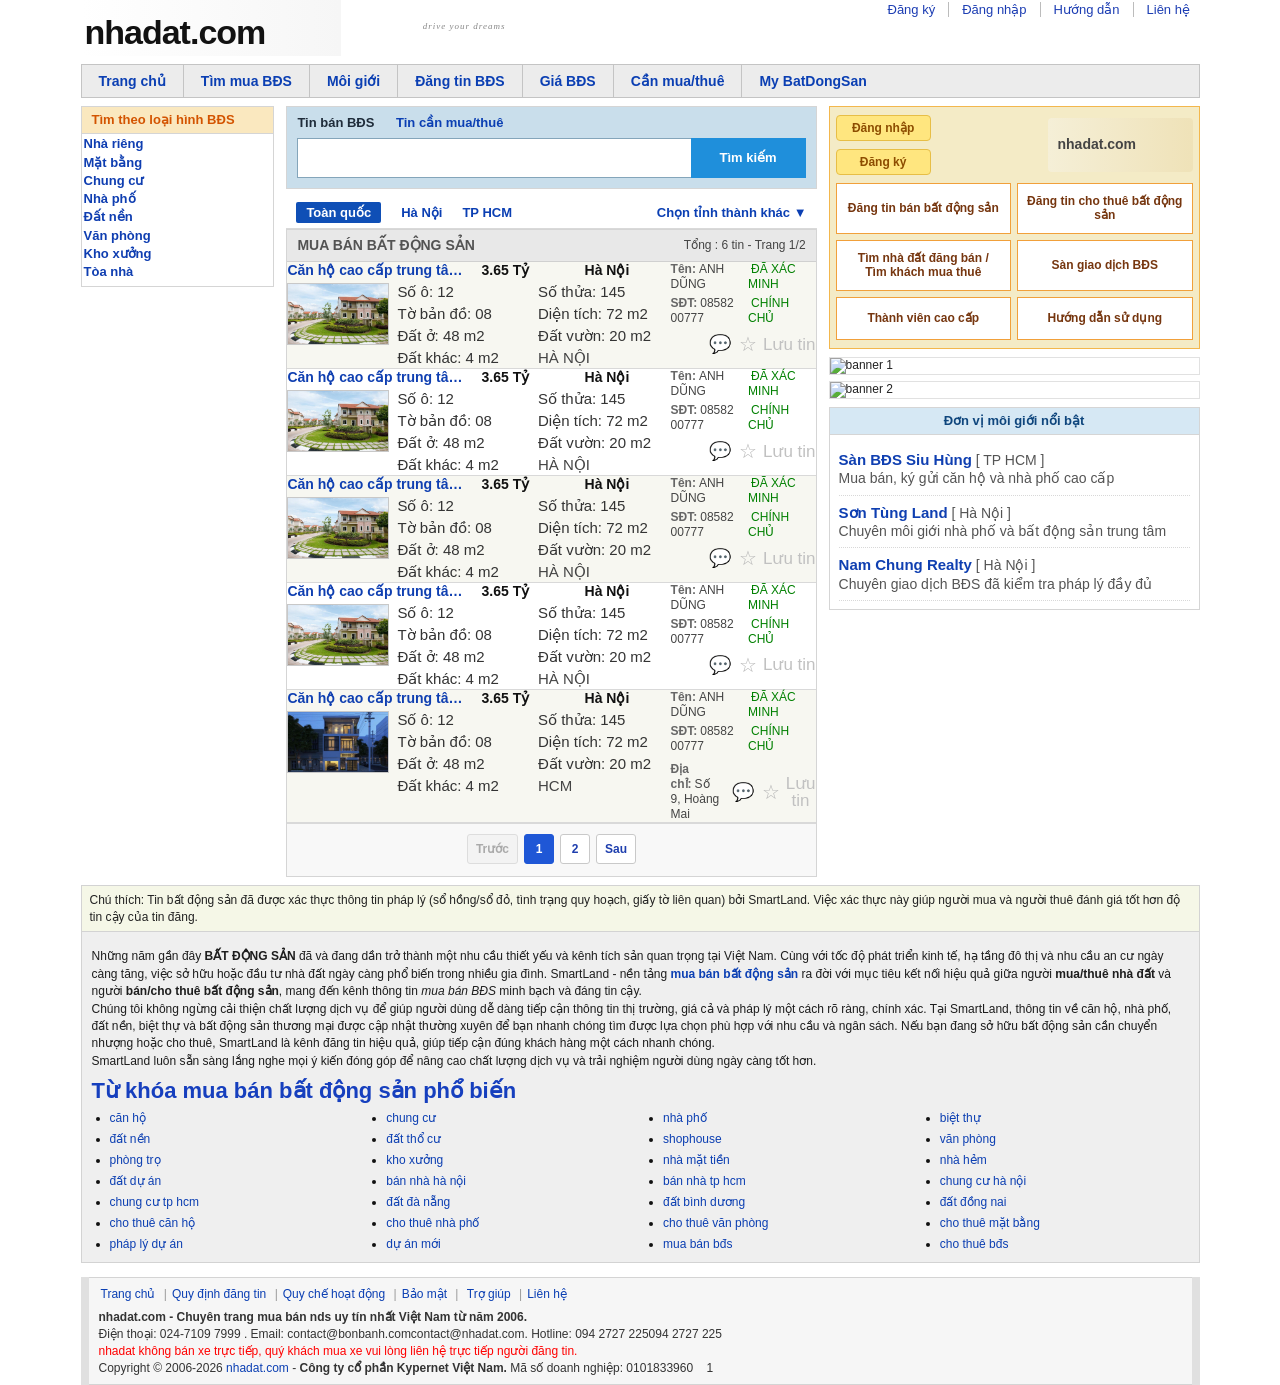
==== commit 4d44efe0: "add tin nhan, fontsize, ..." ====
--- a/index.html
+++ b/index.html
@@ -214,7 +214,7 @@
                     <div class="car-item row1">
                         <a href="detail.html" title="tin ban can ho cao cap ha noi">
                             <div class="cb1"></div>
-                            <div class="cb2"><b>Căn hộ cao cấp trung tâm Hà Nội</b></div>
+                            <div class="cb2"><b>Căn hộ cao cấp trung tâm Hà Nội - Chỉ Có Ở NhaDat.COM</b></div>
                             <div class="cb3"><b>3.65 Tỷ</b></div>
                             <div class="cb4"><b>Hà Nội</b></div>
                             <div class="cb5"><img alt="tin ban can ho cao cap ha noi" src="/assets/img/nha-dat2.jpg" class="h-car-img"><br></div>
@@ -239,7 +239,136 @@
                                  <div class="cb7-item"><span  class="k">SĐT:</span><span class="v">0858200777</span></div>
                                 <div class="cb7-item"><span   class="k"></span><span style="color: green;" class="v">CHÍNH CHỦ <i class="fa-solid fa-check"></i></span></div>
                             </div>
-                            <div class="save-row"><button type="button" class="save-listing-btn" data-listing-id="6659305" aria-pressed="false" title="Lưu tin"><span class="star-icon" aria-hidden="true">☆</span><span class="label">Lưu tin</span></button></div>
+                            <div class="save-row">
+                                <button type="button" class="message-listing-btn" data-listing-id="6659305" title="Nhắn tin">
+                                    <span class="message-icon" aria-hidden="true">💬</span>
+                              
+                                </button>
+                                <button type="button" class="save-listing-btn" data-listing-id="6659305" aria-pressed="false" title="Lưu tin">
+                                    <span class="star-icon" aria-hidden="true">☆</span>
+                                    <span class="label">Lưu tin</span>
+                                </button>
+                            </div>
+                        </div>
+                    </div>
+                      <div class="car-item row1">
+                        <a href="detail.html" title="tin ban can ho cao cap ha noi">
+                            <div class="cb1"></div>
+                            <div class="cb2"><b>Căn hộ cao cấp trung tâm Hà Nội - Chỉ Có Ở NhaDat.COM</b></div>
+                            <div class="cb3"><b>3.65 Tỷ</b></div>
+                            <div class="cb4"><b>Hà Nội</b></div>
+                            <div class="cb5"><img alt="tin ban can ho cao cap ha noi" src="/assets/img/nha-dat2.jpg" class="h-car-img"><br></div>
+                            <div class="cb6">
+                                <div class="info_right">
+                                    <span class="car_info1"><i class="fa fa-bullet"></i>Số ô: 12</span><br>
+                                    <span class="car_info2"><i class="fa fa-bullet"></i>Số thửa: 145</span><br>
+                                    <span class="car_info1"><i class="fa fa-bullet"></i>Tờ bản đồ: 08</span><br>
+                                    <span class="car_info2"><i class="fa fa-bullet"></i>Diện tích: 72 m2</span><br>
+                                    <span class="car_info1"><i class="fa fa-bullet"></i>Đất ở: 48 m2</span><br>
+                                    <span class="car_info2"><i class="fa fa-bullet"></i>Đất vườn: 20 m2</span><br>
+                                    <span class="car_info3"><i class="fa fa-bullet"></i>Đất khác: 4 m2</span>
+                                    <div class="cb7-item addr"><span class="v"><i  class="fa-solid fa-location-dot"></i> HÀ NỘI</span></div>
+
+                                </div>
+                            </div>
+                        </a>
+                        <div class="cb7">
+                            <div class="cb7-grid">
+                                <div class="cb7-item"><span class="k">Tên:</span><span class="v">ANH DŨNG</span></div>
+                                <div class="cb7-item"><span  class="k"></span><span style="color: green;" class="v">ĐÃ XÁC MINH <i class="fa-solid fa-check"></i></span></div>
+                                 <div class="cb7-item"><span  class="k">SĐT:</span><span class="v">0858200777</span></div>
+                                <div class="cb7-item"><span   class="k"></span><span style="color: green;" class="v">CHÍNH CHỦ <i class="fa-solid fa-check"></i></span></div>
+                            </div>
+                            <div class="save-row">
+                                <button type="button" class="message-listing-btn" data-listing-id="6659305" title="Nhắn tin">
+                                    <span class="message-icon" aria-hidden="true">💬</span>
+                              
+                                </button>
+                                <button type="button" class="save-listing-btn" data-listing-id="6659305" aria-pressed="false" title="Lưu tin">
+                                    <span class="star-icon" aria-hidden="true">☆</span>
+                                    <span class="label">Lưu tin</span>
+                                </button>
+                            </div>
+                        </div>
+                    </div>
+                      <div class="car-item row1">
+                        <a href="detail.html" title="tin ban can ho cao cap ha noi">
+                            <div class="cb1"></div>
+                            <div class="cb2"><b>Căn hộ cao cấp trung tâm Hà Nội - Chỉ Có Ở NhaDat.COM</b></div>
+                            <div class="cb3"><b>3.65 Tỷ</b></div>
+                            <div class="cb4"><b>Hà Nội</b></div>
+                            <div class="cb5"><img alt="tin ban can ho cao cap ha noi" src="/assets/img/nha-dat2.jpg" class="h-car-img"><br></div>
+                            <div class="cb6">
+                                <div class="info_right">
+                                    <span class="car_info1"><i class="fa fa-bullet"></i>Số ô: 12</span><br>
+                                    <span class="car_info2"><i class="fa fa-bullet"></i>Số thửa: 145</span><br>
+                                    <span class="car_info1"><i class="fa fa-bullet"></i>Tờ bản đồ: 08</span><br>
+                                    <span class="car_info2"><i class="fa fa-bullet"></i>Diện tích: 72 m2</span><br>
+                                    <span class="car_info1"><i class="fa fa-bullet"></i>Đất ở: 48 m2</span><br>
+                                    <span class="car_info2"><i class="fa fa-bullet"></i>Đất vườn: 20 m2</span><br>
+                                    <span class="car_info3"><i class="fa fa-bullet"></i>Đất khác: 4 m2</span>
+                                    <div class="cb7-item addr"><span class="v"><i  class="fa-solid fa-location-dot"></i> HÀ NỘI</span></div>
+
+                                </div>
+                            </div>
+                        </a>
+                        <div class="cb7">
+                            <div class="cb7-grid">
+                                <div class="cb7-item"><span class="k">Tên:</span><span class="v">ANH DŨNG</span></div>
+                                <div class="cb7-item"><span  class="k"></span><span style="color: green;" class="v">ĐÃ XÁC MINH <i class="fa-solid fa-check"></i></span></div>
+                                 <div class="cb7-item"><span  class="k">SĐT:</span><span class="v">0858200777</span></div>
+                                <div class="cb7-item"><span   class="k"></span><span style="color: green;" class="v">CHÍNH CHỦ <i class="fa-solid fa-check"></i></span></div>
+                            </div>
+                            <div class="save-row">
+                                <button type="button" class="message-listing-btn" data-listing-id="6659305" title="Nhắn tin">
+                                    <span class="message-icon" aria-hidden="true">💬</span>
+                              
+                                </button>
+                                <button type="button" class="save-listing-btn" data-listing-id="6659305" aria-pressed="false" title="Lưu tin">
+                                    <span class="star-icon" aria-hidden="true">☆</span>
+                                    <span class="label">Lưu tin</span>
+                                </button>
+                            </div>
+                        </div>
+                    </div>
+                      <div class="car-item row1">
+                        <a href="detail.html" title="tin ban can ho cao cap ha noi">
+                            <div class="cb1"></div>
+                            <div class="cb2"><b>Căn hộ cao cấp trung tâm Hà Nội - Chỉ Có Ở NhaDat.COM</b></div>
+                            <div class="cb3"><b>3.65 Tỷ</b></div>
+                            <div class="cb4"><b>Hà Nội</b></div>
+                            <div class="cb5"><img alt="tin ban can ho cao cap ha noi" src="/assets/img/nha-dat2.jpg" class="h-car-img"><br></div>
+                            <div class="cb6">
+                                <div class="info_right">
+                                    <span class="car_info1"><i class="fa fa-bullet"></i>Số ô: 12</span><br>
+                                    <span class="car_info2"><i class="fa fa-bullet"></i>Số thửa: 145</span><br>
+                                    <span class="car_info1"><i class="fa fa-bullet"></i>Tờ bản đồ: 08</span><br>
+                                    <span class="car_info2"><i class="fa fa-bullet"></i>Diện tích: 72 m2</span><br>
+                                    <span class="car_info1"><i class="fa fa-bullet"></i>Đất ở: 48 m2</span><br>
+                                    <span class="car_info2"><i class="fa fa-bullet"></i>Đất vườn: 20 m2</span><br>
+                                    <span class="car_info3"><i class="fa fa-bullet"></i>Đất khác: 4 m2</span>
+                                    <div class="cb7-item addr"><span class="v"><i  class="fa-solid fa-location-dot"></i> HÀ NỘI</span></div>
+
+                                </div>
+                            </div>
+                        </a>
+                        <div class="cb7">
+                            <div class="cb7-grid">
+                                <div class="cb7-item"><span class="k">Tên:</span><span class="v">ANH DŨNG</span></div>
+                                <div class="cb7-item"><span  class="k"></span><span style="color: green;" class="v">ĐÃ XÁC MINH <i class="fa-solid fa-check"></i></span></div>
+                                 <div class="cb7-item"><span  class="k">SĐT:</span><span class="v">0858200777</span></div>
+                                <div class="cb7-item"><span   class="k"></span><span style="color: green;" class="v">CHÍNH CHỦ <i class="fa-solid fa-check"></i></span></div>
+                            </div>
+                            <div class="save-row">
+                                <button type="button" class="message-listing-btn" data-listing-id="6659305" title="Nhắn tin">
+                                    <span class="message-icon" aria-hidden="true">💬</span>
+                              
+                                </button>
+                                <button type="button" class="save-listing-btn" data-listing-id="6659305" aria-pressed="false" title="Lưu tin">
+                                    <span class="star-icon" aria-hidden="true">☆</span>
+                                    <span class="label">Lưu tin</span>
+                                </button>
+                            </div>
                         </div>
                     </div>
                      <div class="car-item row1">
@@ -271,40 +400,18 @@
                                  <div class="cb7-item"><span  class="k">SĐT:</span><span class="v">0858200777</span></div>
                                 <div class="cb7-item"><span   class="k"></span><span style="color: green;" class="v">CHÍNH CHỦ <i class="fa-solid fa-check"></i></span></div>
                             </div>
-                            <div class="save-row"><button type="button" class="save-listing-btn" data-listing-id="6659306" aria-pressed="false" title="Lưu tin"><span class="star-icon" aria-hidden="true">☆</span><span class="label">Lưu tin</span></button></div>
+                            <div class="save-row">
+                                <div class="cb7-item"><span  class="k">Địa chỉ:</span><span class="v">Số 9, Hoàng Mai</span></div>
+                                <button type="button" class="message-listing-btn" data-listing-id="6659306" title="Nhắn tin">
+                                    <span class="message-icon" aria-hidden="true">💬</span>
+                                </button>
+                                <button type="button" class="save-listing-btn" data-listing-id="6659306" aria-pressed="false" title="Lưu tin">
+                                    <span class="star-icon" aria-hidden="true">☆</span>
+                                    <span class="label">Lưu tin</span>
+                                </button>
+                            </div>
                         </div>
                     </div>
-
-                    <!-- <div class="car-item row2">
-                        <a href="detail.html" title="tin cho thue can ho cau giay">
-                            <div class="cb1"></div>
-                            <div class="cb2"><b>Căn hộ tiêu chuẩn quận Cầu Giấy Hà Nội</b></div>
-                            <div class="cb3"><b>3.5 tỷ</b></div>
-                            <div class="cb4"><b>Hà Nội</b></div>
-                            <div class="cb5"><img alt="tin cho thue can ho cau giay" src="[data-uri]"
-                                    class="h-car-img"><br><span class="car_code">Mã tin: 6718569</span></div>
-                            <div class="cb6">
-                                <div class="info_right">
-                                    <span class="car_info1"><i class="fa fa-bullet"></i>Số ô: 08</span><br>
-                                    <span class="car_info2"><i class="fa fa-bullet"></i>Số thửa: 102</span><br>
-                                    <span class="car_info1"><i class="fa fa-bullet"></i>Tờ bản đồ: 05</span><br>
-                                    <span class="car_info2"><i class="fa fa-bullet"></i>Diện tích: 68 m2</span><br>
-                                    <span class="car_info1"><i class="fa fa-bullet"></i>Đất ở: 45 m2</span><br>
-                                    <span class="car_info2"><i class="fa fa-bullet"></i>Đất vườn: 20 m2</span><br>
-                                    <span class="car_info3"><i class="fa fa-bullet"></i>Đất khác: 3 m2</span>
-                                </div>
-                            </div>
-                        </a>
-                        <div class="cb7">
-                            <div class="cb7-grid">
-                                <div class="cb7-item"><span class="k">Mã tin:</span><span class="v">6718569</span></div>
-                                <div class="cb7-item"><span class="k">LH:</span><span class="v">Huy Hùng</span></div>
-                                <div class="cb7-item addr"><span class="k">Địa chỉ:</span><span class="v">Cầu Giấy, Hà Nội</span></div>
-                                <div class="cb7-item"><span class="k">ĐT:</span><span class="v">0345 254 770</span></div>
-                            </div>
-                            <div class="save-row"><button type="button" class="save-listing-btn" data-listing-id="6718569" aria-pressed="false" title="Lưu tin"><span class="star-icon" aria-hidden="true">☆</span><span class="label">Lưu tin</span></button></div>
-                        </div>
-                    </div> -->
 
                     <div class="car-item row1">
                         <a href="detail.html" title="tin ban nha pho mat tien ha noi">
@@ -333,7 +440,16 @@
                                 <div class="cb7-item addr"><span class="k">Địa chỉ:</span><span class="v">16A Phạm Hùng, Mai Dịch, Cầu Giấy</span></div>
                                 <div class="cb7-item"><span class="k">ĐT:</span><span class="v">0961 237 874</span></div>
                             </div>
-                            <div class="save-row"><button type="button" class="save-listing-btn" data-listing-id="6713565" aria-pressed="false" title="Lưu tin"><span class="star-icon" aria-hidden="true">☆</span><span class="label">Lưu tin</span></button></div>
+                            <div class="save-row">
+                                <button type="button" class="message-listing-btn" data-listing-id="6713565" title="Nhắn tin">
+                                    <span class="message-icon" aria-hidden="true">💬</span>
+                                    <span class="label">Nhắn tin</span>
+                                </button>
+                                <button type="button" class="save-listing-btn" data-listing-id="6713565" aria-pressed="false" title="Lưu tin">
+                                    <span class="star-icon" aria-hidden="true">☆</span>
+                                    <span class="label">Lưu tin</span>
+                                </button>
+                            </div>
                         </div>
                     </div>
 
@@ -687,6 +803,28 @@
                 });
             })();
 
+            (function initMessageButtons() {
+                var messageButtons = Array.prototype.slice.call(document.querySelectorAll(".message-listing-btn"));
+                
+                messageButtons.forEach(function(button) {
+                    button.addEventListener("click", function(e) {
+                        e.preventDefault();
+                        e.stopPropagation();
+                        
+                        var listingId = button.getAttribute("data-listing-id");
+                        if (!listingId) {
+                            return;
+                        }
+                        
+                        // Hiển thị thông báo hoặc mở form nhắn tin
+                        alert("Chức năng nhắn tin cho tin #" + listingId + " đang được phát triển!");
+                        
+                        // TODO: Thêm logic mở modal/form nhắn tin ở đây
+                        // Ví dụ: openMessageDialog(listingId);
+                    });
+                });
+            })();
+
             (function initListingPagination() {
                 var listContent = document.querySelector("#h-list-car .g-box-content");
                 var pager = document.getElementById("listing-pagination");
@@ -701,7 +839,7 @@
                     return;
                 }
 
-                var pageSize = 2;
+                var pageSize = 5;
                 var currentPage = 1;
 
                 function totalPages() {
@@ -785,7 +923,7 @@
                     class="f-link">Quy chế hoạt động</a> <span>|</span><a rel="nofollow" href="chinh-sach-quyen-rieng-tu/" class="f-link">Bảo mật</a> <span>|</span> <a rel="nofollow" href="gioi-thieu/" class="f-link">Trợ giúp</a> <span>|</span><a rel="nofollow"
                     href="lien-he/" class="f-link">Liên hệ</a> </div>
             <div class="f-copyright">
-                <div style="float: left; width: 746px;"><strong>nhadat.com - Chuyên trang mua bán ô tô uy tín nhất Việt Nam từ năm 2006.</strong><br>Điện thoại: 024-7109 7999 . Email:
+                <div style="float: left; width: 746px;"><strong>nhadat.com - Chuyên trang mua bán nds uy tín nhất Việt Nam từ năm 2006.</strong><br>Điện thoại: 024-7109 7999 . Email:
                     <script>
                         document.write("con" + "tact@" + "bon" + "banh.com");
                     </script>contact@nhadat.com. <span>Hotline: <script>document.write("094"+" 2727"+" 225");</script>094 2727 225</span><br><span style="color:red">nhadat không bán xe trực tiếp, quý khách mua xe vui lòng liên hệ trực tiếp người đăng tin.<br></span>Copyright
--- a/styles.css
+++ b/styles.css
@@ -18,7 +18,7 @@
 #header {
     width: 1119px;
     margin: 0 auto;
-    padding-top: 6px;
+  
     background: #fff;
 }
 
@@ -195,7 +195,7 @@
 .y-box-content2,
 .b-box-content,
 .g-box-content {
-    padding: 5px;
+
     font-size: 12px;
 }
 
@@ -313,7 +313,6 @@
 
 .car-item {
     border-bottom: 1px solid #d9d9d9;
-    padding: 8px 6px;
     display: grid;
     grid-template-columns: minmax(0, 1fr) 145px;
     column-gap: 8px;
@@ -345,17 +344,20 @@
 }
 
 .cb2 b {
-    grid-column: 2;
     display: block;
     margin-bottom: 3px;
     color: #0f3fb1;
     font-size: 14px;
     line-height: 1.15;
+    overflow: hidden;
+    text-overflow: ellipsis;
+    white-space: nowrap;
 }
 
 .cb2 {
     grid-column: 1;
     grid-row: 1;
+    min-width: 0;
 }
 
 .cb3 {
@@ -409,6 +411,7 @@
 }
 
 .cb6 .info_right {
+    font-size: 15px;
     display: grid;
     grid-template-columns: repeat(2, minmax(0, 1fr));
     column-gap: 16px;
@@ -468,6 +471,44 @@
     margin-top: 8px;
     display: flex;
     justify-content: flex-end;
+    gap: 12px;
+    align-items: center;
+}
+
+.message-listing-btn {
+    border: 0;
+    background: transparent;
+    color: #4a90e2;
+    font-size: 18px;
+    line-height: 1;
+    display: inline-flex;
+    align-items: center;
+    gap: 6px;
+    cursor: pointer;
+    padding: 0;
+    transition: color 0.2s;
+}
+
+.message-listing-btn:hover {
+    color: #2e6bb8;
+}
+
+.message-listing-btn .message-icon {
+    display: inline-block;
+    width: 18px;
+    text-align: center;
+    font-size: 18px;
+    line-height: 1;
+}
+
+.message-listing-btn .label {
+    font-size: 17px;
+    color: #4a90e2;
+    font-weight: 400;
+}
+
+.message-listing-btn:hover .label {
+    color: #2e6bb8;
 }
 
 .save-listing-btn {
@@ -1049,8 +1090,7 @@
     .annotate_ico,
     #h_intro.pdes_blk {
         width: 100%;
-        padding-left: 8px;
-        padding-right: 8px;
+     
     }
     #page-wrap {
         display: block;
@@ -1175,8 +1215,8 @@
     }
     #header,
     #page-wrap {
-        padding-left: 6px;
-        padding-right: 6px;
+        padding-left: 4px;
+        padding-right: 4px;
     }
     #page-wrap {
         margin-top: 6px;
@@ -1193,7 +1233,7 @@
     }
     .car-item {
         grid-template-columns: 1fr;
-        padding: 8px 4px;
+      
     }
     .car-item>a {
         grid-template-columns: 104px minmax(0, 1fr) 92px;
@@ -1266,6 +1306,7 @@
         grid-template-columns: repeat(2, minmax(0, 1fr)) !important;
         column-gap: 10px;
         row-gap: 4px;
+        font-size: 15px;
     }
     .cb6 p {
         margin: 2px 0 0;
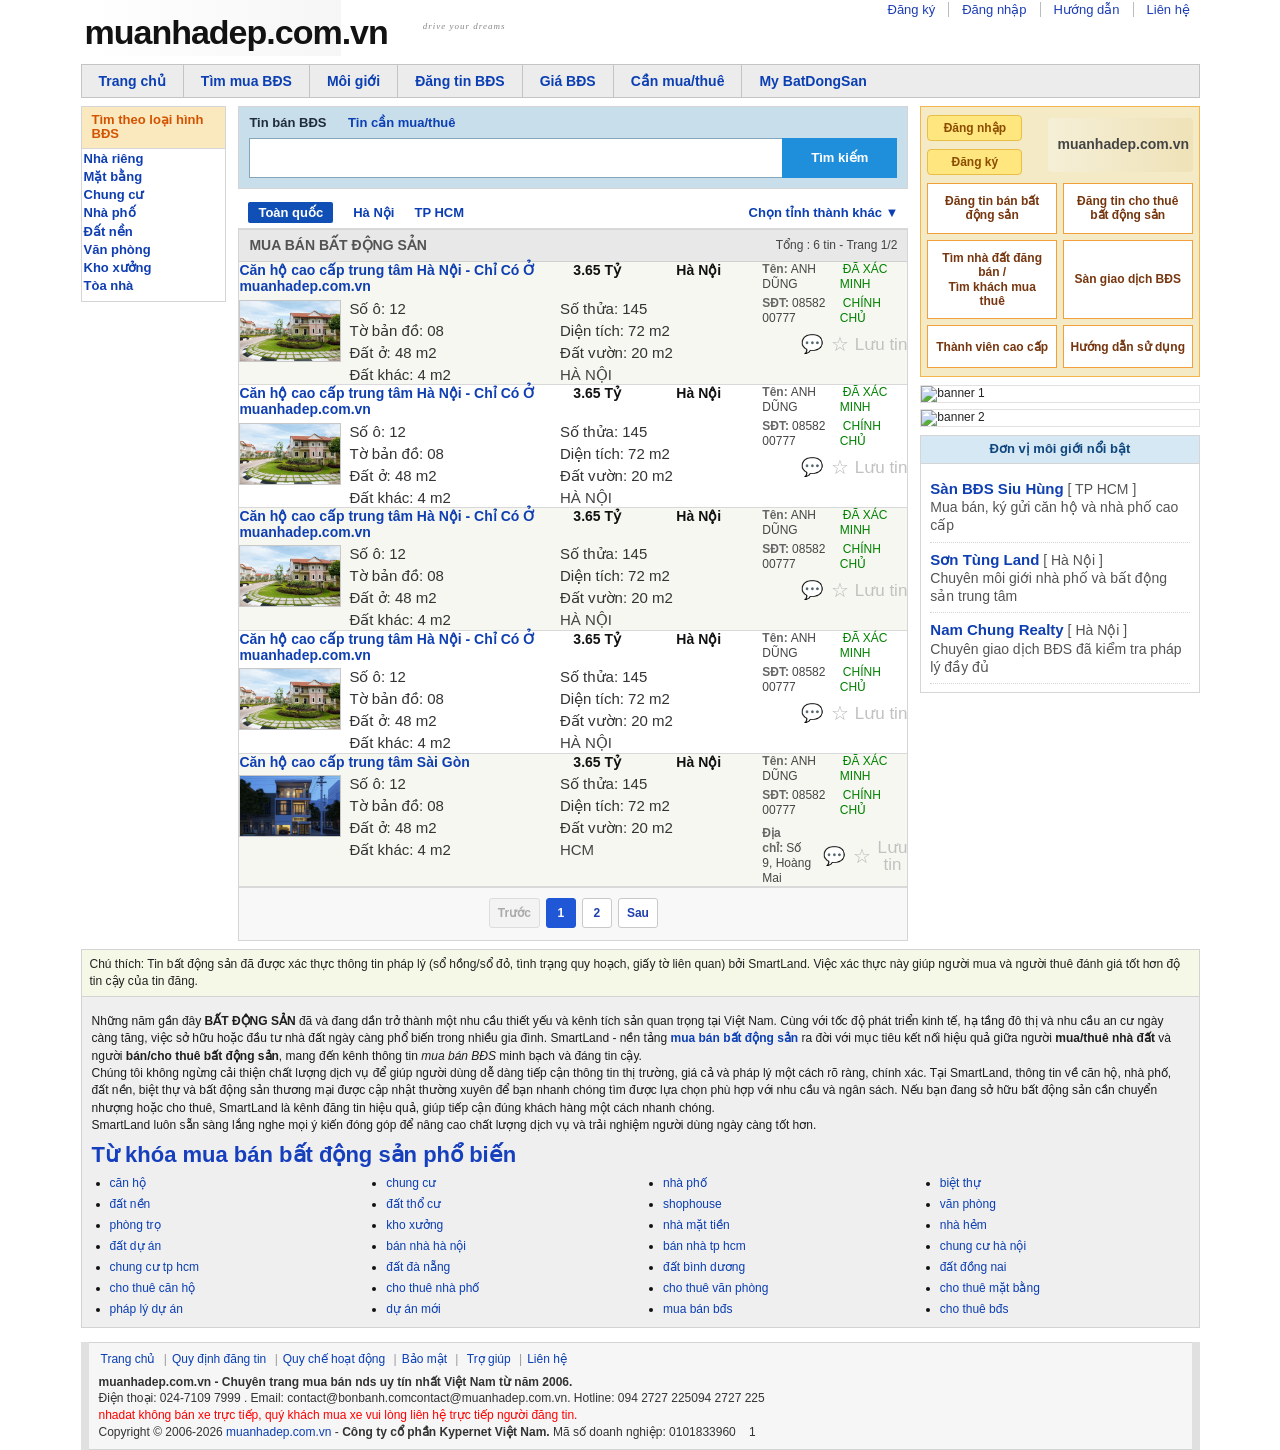
==== commit b7dd89b5: "muanhdep" ====
--- a/index.html
+++ b/index.html
@@ -31,7 +31,7 @@
         </div>
         <div id="T_A" class="div_banner" style="float:right;margin:5px 2px 5px;clear: none;"></div>
         <div id="nav-bar">
-            <a class="menu-item" href="https://nhadat.com/" title="mua ban bat dong san">Trang chủ</a>
+            <a class="menu-item" href="https://muanhadep.com.vn/" title="mua ban bat dong san">Trang chủ</a>
             <a class="menu-item" href="oto" title="mua ban nha dat">Tìm mua BĐS</a>
             <a class="menu-item" href="salon-oto" title="Môi giới / sàn giao dịch">Môi giới</a>
             <a class="menu-item" href="dang-tin-bds.html" title="Đăng tin bất động sản">Đăng tin BĐS</a>
@@ -45,14 +45,14 @@
     <div id="nav_menu" class="hidden-left panel-animate">
         <div class="menu_content scrollPanel">
             <ul class="ul_menu">
-                <li id="menu_index"><a href="https://nhadat.com/oto" title="mua ban nha dat"><i class="fa fa-home"></i>Tìm mua BĐS</a></li>
+                <li id="menu_index"><a href="https://muanhadep.com.vn/oto" title="mua ban nha dat"><i class="fa fa-home"></i>Tìm mua BĐS</a></li>
                 <li id="menu_dang-tin-ban-xe"><a href="dang-tin-bds.html"><i class="fa fa-plus-circle"></i>Đăng tin BĐS</a></li>
                 <li><a href="javascript:void(0)" onclick="openLogin()"><i class="fa fa-sign-in"></i>Đăng nhập / Đăng ký</a></li>
-                <li id="menu_gia-xe-oto"><a href="https://nhadat.com/gia-xe-oto"><i class="fa fa-line-chart"></i>Giá BĐS</a></li>
-                <li id="menu_salon-oto"><a href="https://nhadat.com/salon-oto"><i class="fa fa-building"></i>Môi giới</a></li>
-                <li id="menu_tin-mua-xe"><a href="https://nhadat.com/tin-mua-xe"><i class="fa fa-tag"></i>Cần mua/thuê</a></li>
-                <li id="menu_tin-xe-da-luu"><a href="https://nhadat.com/tin-xe-da-luu"><i class="fa fa-floppy-o"></i>Tin đã lưu <span id="count_saved" style="display: none;">0</span></a></li>
-                <li id="menu_lien-he"><a rel="nofollow" href="https://nhadat.com/lien-he"><i class="fa fa-envelope"></i>Liên hệ</a></li>
+                <li id="menu_gia-xe-oto"><a href="https://muanhadep.com.vn/gia-xe-oto"><i class="fa fa-line-chart"></i>Giá BĐS</a></li>
+                <li id="menu_salon-oto"><a href="https://muanhadep.com.vn/salon-oto"><i class="fa fa-building"></i>Môi giới</a></li>
+                <li id="menu_tin-mua-xe"><a href="https://muanhadep.com.vn/tin-mua-xe"><i class="fa fa-tag"></i>Cần mua/thuê</a></li>
+                <li id="menu_tin-xe-da-luu"><a href="https://muanhadep.com.vn/tin-xe-da-luu"><i class="fa fa-floppy-o"></i>Tin đã lưu <span id="count_saved" style="display: none;">0</span></a></li>
+                <li id="menu_lien-he"><a rel="nofollow" href="https://muanhadep.com.vn/lien-he"><i class="fa fa-envelope"></i>Liên hệ</a></li>
                 <li id="menu_iosapp"><a rel="nofollow" href="https://itunes.apple.com/us/app/nhadat-mua-ban-o-to/id1190775609?ls=1&amp;mt=8"><i class="fa fa-apple"></i>Ứng dụng iOs</a></li>
                 <li id="menu_change-view"><a rel="nofollow" href="changeview.php?t=721" class="change_desktop"><i class="fa fa-desktop"></i>Phiên bản máy tính</a></li>
             </ul>
@@ -214,7 +214,7 @@
                     <div class="car-item row1">
                         <a href="detail.html" title="tin ban can ho cao cap ha noi">
                             <div class="cb1"></div>
-                            <div class="cb2"><b>Căn hộ cao cấp trung tâm Hà Nội - Chỉ Có Ở NhaDat.COM</b></div>
+                            <div class="cb2"><b>Căn hộ cao cấp trung tâm Hà Nội - Chỉ Có Ở muanhadep.com.vn</b></div>
                             <div class="cb3"><b>3.65 Tỷ</b></div>
                             <div class="cb4"><b>Hà Nội</b></div>
                             <div class="cb5"><img alt="tin ban can ho cao cap ha noi" src="/assets/img/nha-dat2.jpg" class="h-car-img"><br></div>
@@ -254,7 +254,7 @@
                       <div class="car-item row1">
                         <a href="detail.html" title="tin ban can ho cao cap ha noi">
                             <div class="cb1"></div>
-                            <div class="cb2"><b>Căn hộ cao cấp trung tâm Hà Nội - Chỉ Có Ở NhaDat.COM</b></div>
+                            <div class="cb2"><b>Căn hộ cao cấp trung tâm Hà Nội - Chỉ Có Ở muanhadep.com.vn</b></div>
                             <div class="cb3"><b>3.65 Tỷ</b></div>
                             <div class="cb4"><b>Hà Nội</b></div>
                             <div class="cb5"><img alt="tin ban can ho cao cap ha noi" src="/assets/img/nha-dat2.jpg" class="h-car-img"><br></div>
@@ -294,7 +294,7 @@
                       <div class="car-item row1">
                         <a href="detail.html" title="tin ban can ho cao cap ha noi">
                             <div class="cb1"></div>
-                            <div class="cb2"><b>Căn hộ cao cấp trung tâm Hà Nội - Chỉ Có Ở NhaDat.COM</b></div>
+                            <div class="cb2"><b>Căn hộ cao cấp trung tâm Hà Nội - Chỉ Có Ở muanhadep.com.vn</b></div>
                             <div class="cb3"><b>3.65 Tỷ</b></div>
                             <div class="cb4"><b>Hà Nội</b></div>
                             <div class="cb5"><img alt="tin ban can ho cao cap ha noi" src="/assets/img/nha-dat2.jpg" class="h-car-img"><br></div>
@@ -334,7 +334,7 @@
                       <div class="car-item row1">
                         <a href="detail.html" title="tin ban can ho cao cap ha noi">
                             <div class="cb1"></div>
-                            <div class="cb2"><b>Căn hộ cao cấp trung tâm Hà Nội - Chỉ Có Ở NhaDat.COM</b></div>
+                            <div class="cb2"><b>Căn hộ cao cấp trung tâm Hà Nội - Chỉ Có Ở muanhadep.com.vn</b></div>
                             <div class="cb3"><b>3.65 Tỷ</b></div>
                             <div class="cb4"><b>Hà Nội</b></div>
                             <div class="cb5"><img alt="tin ban can ho cao cap ha noi" src="/assets/img/nha-dat2.jpg" class="h-car-img"><br></div>
@@ -459,7 +459,7 @@
                             <div class="cb2"><b>Đất nền trung tâm Quỳnh Phụ - 2022</b></div>
                             <div class="cb3"><b>1.38 Tỷ</b></div>
                             <div class="cb4"><b>Thái Bình</b></div>
-                            <div class="cb5"><img alt="tin ban dat nen thai binh" src="https://s.nhadat.com/uploads/users/484010/car/6699607/s_1773069029.517.jpg" class="h-car-img"><br><span class="car_code">Mã tin: 6699607</span></div>
+                            <div class="cb5"><img alt="tin ban dat nen thai binh" src="https://s.muanhadep.com.vn/uploads/users/484010/car/6699607/s_1773069029.517.jpg" class="h-car-img"><br><span class="car_code">Mã tin: 6699607</span></div>
                             <div class="cb6">
                                 <div class="info_right">
                                     <span class="car_info1"><i class="fa fa-bullet"></i>Số ô: 21</span><br>
@@ -510,8 +510,8 @@
             </div>
 
             <div class="banner-box">
-                <img src="https://s.nhadat.com/uploads/bb_banners/banner_2.jpg" alt="banner 1">
-                <img src="https://s.nhadat.com/uploads/bb_banners/banner_3.gif" alt="banner 2">
+                <img src="https://s.muanhadep.com.vn/uploads/bb_banners/banner_2.jpg" alt="banner 1">
+                <img src="https://s.muanhadep.com.vn/uploads/bb_banners/banner_3.gif" alt="banner 2">
             </div>
 
             <div id="video-box" class="blue-box">
@@ -532,7 +532,7 @@
         <div class="page_des">
             <p class="des_content "></p>
             <p>Những năm gần đây <strong>BẤT ĐỘNG SẢN</strong> đã và đang dần trở thành một nhu cầu thiết yếu và kênh tích sản quan trọng tại Việt Nam. Cùng với tốc độ phát triển kinh tế, hạ tầng đô thị và nhu cầu an cư ngày càng tăng, việc sở hữu hoặc đầu
-                tư nhà đất ngày càng phổ biến trong nhiều gia đình. SmartLand - nền tảng <a href="https://nhadat.com" title="mua bán bất động sản"><strong>mua bán bất động sản</strong></a> ra đời với mục tiêu kết nối hiệu quả giữa người <strong>mua/thuê nhà đất</strong>                và người <strong>bán/cho thuê bất động sản</strong>, mang đến kênh thông tin <em>mua bán BĐS</em> minh bạch và đáng tin cậy.<br>Chúng tôi không ngừng cải thiện chất lượng dịch vụ để giúp người dùng dễ dàng tiếp cận thông tin thị trường,
+                tư nhà đất ngày càng phổ biến trong nhiều gia đình. SmartLand - nền tảng <a href="https://muanhadep.com.vn" title="mua bán bất động sản"><strong>mua bán bất động sản</strong></a> ra đời với mục tiêu kết nối hiệu quả giữa người <strong>mua/thuê nhà đất</strong>                và người <strong>bán/cho thuê bất động sản</strong>, mang đến kênh thông tin <em>mua bán BĐS</em> minh bạch và đáng tin cậy.<br>Chúng tôi không ngừng cải thiện chất lượng dịch vụ để giúp người dùng dễ dàng tiếp cận thông tin thị trường,
                 giá cả và pháp lý một cách rõ ràng, chính xác. Tại SmartLand, thông tin về căn hộ, nhà phố, đất nền, biệt thự và bất động sản thương mại được cập nhật thường xuyên để bạn nhanh chóng tìm được lựa chọn phù hợp với nhu cầu và ngân sách.
                 Nếu bạn đang sở hữu bất động sản cần chuyển nhượng hoặc cho thuê, SmartLand là kênh đăng tin hiệu quả, giúp tiếp cận đúng khách hàng một cách nhanh chóng.<br>SmartLand luôn sẵn sàng lắng nghe mọi ý kiến đóng góp để nâng cao chất lượng
                 dịch vụ và trải nghiệm người dùng ngày càng tốt hơn.</p>
@@ -542,61 +542,61 @@
             <h3>Từ khóa mua bán bất động sản phổ biến</h3>
             <ul itemscope="" itemtype="http://schema.org/ItemList">
                 <li itemscope="" itemtype="http://schema.org/ListItem" itemprop="itemListElement">
-                    <meta itemprop="position" content="1"><a itemprop="url" href="https://nhadat.com/oto/can-ho" title="căn hộ"><span itemprop="name">căn hộ</span></a></li>
-                <li itemscope="" itemtype="http://schema.org/ListItem" itemprop="itemListElement">
-                    <meta itemprop="position" content="2"><a itemprop="url" href="https://nhadat.com/oto/chung-cu" title="chung cư"><span itemprop="name">chung cư</span></a></li>
-                <li itemscope="" itemtype="http://schema.org/ListItem" itemprop="itemListElement">
-                    <meta itemprop="position" content="3"><a itemprop="url" href="https://nhadat.com/oto/nha-pho" title="nhà phố"><span itemprop="name">nhà phố</span></a></li>
-                <li itemscope="" itemtype="http://schema.org/ListItem" itemprop="itemListElement">
-                    <meta itemprop="position" content="4"><a itemprop="url" href="https://nhadat.com/oto/biet-thu" title="biệt thự"><span itemprop="name">biệt thự</span></a></li>
-                <li itemscope="" itemtype="http://schema.org/ListItem" itemprop="itemListElement">
-                    <meta itemprop="position" content="5"><a itemprop="url" href="https://nhadat.com/oto/dat-nen" title="đất nền"><span itemprop="name">đất nền</span></a></li>
-                <li itemscope="" itemtype="http://schema.org/ListItem" itemprop="itemListElement">
-                    <meta itemprop="position" content="6"><a itemprop="url" href="https://nhadat.com/oto/dat-tho-cu" title="đất thổ cư"><span itemprop="name">đất thổ cư</span></a></li>
-                <li itemscope="" itemtype="http://schema.org/ListItem" itemprop="itemListElement">
-                    <meta itemprop="position" content="7"><a itemprop="url" href="https://nhadat.com/oto/shophouse" title="shophouse"><span itemprop="name">shophouse</span></a></li>
-                <li itemscope="" itemtype="http://schema.org/ListItem" itemprop="itemListElement">
-                    <meta itemprop="position" content="8"><a itemprop="url" href="https://nhadat.com/oto/van-phong" title="văn phòng"><span itemprop="name">văn phòng</span></a></li>
-                <li itemscope="" itemtype="http://schema.org/ListItem" itemprop="itemListElement">
-                    <meta itemprop="position" content="9"><a itemprop="url" href="https://nhadat.com/oto/phong-tro" title="phòng trọ"><span itemprop="name">phòng trọ</span></a></li>
-                <li itemscope="" itemtype="http://schema.org/ListItem" itemprop="itemListElement">
-                    <meta itemprop="position" content="10"><a itemprop="url" href="https://nhadat.com/oto/kho-xuong" title="kho xưởng"><span itemprop="name">kho xưởng</span></a></li>
-                <li itemscope="" itemtype="http://schema.org/ListItem" itemprop="itemListElement">
-                    <meta itemprop="position" content="11"><a itemprop="url" href="https://nhadat.com/oto/nha-mat-tien" title="nhà mặt tiền"><span itemprop="name">nhà mặt tiền</span></a></li>
-                <li itemscope="" itemtype="http://schema.org/ListItem" itemprop="itemListElement">
-                    <meta itemprop="position" content="12"><a itemprop="url" href="https://nhadat.com/oto/nha-hem" title="nhà hẻm"><span itemprop="name">nhà hẻm</span></a></li>
-                <li itemscope="" itemtype="http://schema.org/ListItem" itemprop="itemListElement">
-                    <meta itemprop="position" content="13"><a itemprop="url" href="https://nhadat.com/oto/dat-du-an" title="đất dự án"><span itemprop="name">đất dự án</span></a></li>
-                <li itemscope="" itemtype="http://schema.org/ListItem" itemprop="itemListElement">
-                    <meta itemprop="position" content="14"><a itemprop="url" href="https://nhadat.com/oto/ban-nha-ha-noi" title="bán nhà hà nội"><span itemprop="name">bán nhà hà nội</span></a></li>
-                <li itemscope="" itemtype="http://schema.org/ListItem" itemprop="itemListElement">
-                    <meta itemprop="position" content="15"><a itemprop="url" href="https://nhadat.com/oto/ban-nha-tp-hcm" title="bán nhà tp hcm"><span itemprop="name">bán nhà tp hcm</span></a></li>
-                <li itemscope="" itemtype="http://schema.org/ListItem" itemprop="itemListElement">
-                    <meta itemprop="position" content="16"><a itemprop="url" href="https://nhadat.com/oto/chung-cu-ha-noi" title="chung cư hà nội"><span itemprop="name">chung cư hà nội</span></a></li>
-                <li itemscope="" itemtype="http://schema.org/ListItem" itemprop="itemListElement">
-                    <meta itemprop="position" content="17"><a itemprop="url" href="https://nhadat.com/oto/chung-cu-tp-hcm" title="chung cư tp hcm"><span itemprop="name">chung cư tp hcm</span></a></li>
-                <li itemscope="" itemtype="http://schema.org/ListItem" itemprop="itemListElement">
-                    <meta itemprop="position" content="18"><a itemprop="url" href="https://nhadat.com/oto/dat-da-nang" title="đất đà nẵng"><span itemprop="name">đất đà nẵng</span></a></li>
-                <li itemscope="" itemtype="http://schema.org/ListItem" itemprop="itemListElement">
-                    <meta itemprop="position" content="19"><a itemprop="url" href="https://nhadat.com/oto/dat-binh-duong" title="đất bình dương"><span itemprop="name">đất bình dương</span></a></li>
-                <li itemscope="" itemtype="http://schema.org/ListItem" itemprop="itemListElement">
-                    <meta itemprop="position" content="20"><a itemprop="url" href="https://nhadat.com/oto/dat-dong-nai" title="đất đồng nai"><span itemprop="name">đất đồng nai</span></a></li>
-                <li itemscope="" itemtype="http://schema.org/ListItem" itemprop="itemListElement">
-                    <meta itemprop="position" content="21"><a itemprop="url" href="https://nhadat.com/oto/cho-thue-can-ho" title="cho thuê căn hộ"><span itemprop="name">cho thuê căn hộ</span></a></li>
-                <li itemscope="" itemtype="http://schema.org/ListItem" itemprop="itemListElement">
-                    <meta itemprop="position" content="22"><a itemprop="url" href="https://nhadat.com/oto/cho-thue-nha-pho" title="cho thuê nhà phố"><span itemprop="name">cho thuê nhà phố</span></a></li>
-                <li itemscope="" itemtype="http://schema.org/ListItem" itemprop="itemListElement">
-                    <meta itemprop="position" content="23"><a itemprop="url" href="https://nhadat.com/oto/cho-thue-van-phong" title="cho thuê văn phòng"><span itemprop="name">cho thuê văn phòng</span></a></li>
-                <li itemscope="" itemtype="http://schema.org/ListItem" itemprop="itemListElement">
-                    <meta itemprop="position" content="24"><a itemprop="url" href="https://nhadat.com/oto/cho-thue-mat-bang" title="cho thuê mặt bằng"><span itemprop="name">cho thuê mặt bằng</span></a></li>
-                <li itemscope="" itemtype="http://schema.org/ListItem" itemprop="itemListElement">
-                    <meta itemprop="position" content="25"><a itemprop="url" href="https://nhadat.com/oto/phap-ly-du-an" title="pháp lý dự án"><span itemprop="name">pháp lý dự án</span></a></li>
-                <li itemscope="" itemtype="http://schema.org/ListItem" itemprop="itemListElement">
-                    <meta itemprop="position" content="26"><a itemprop="url" href="https://nhadat.com/oto/du-an-moi" title="dự án mới"><span itemprop="name">dự án mới</span></a></li>
-                <li itemscope="" itemtype="http://schema.org/ListItem" itemprop="itemListElement">
-                    <meta itemprop="position" content="27"><a itemprop="url" href="https://nhadat.com/oto/mua-ban-bds" title="mua bán bđs"><span itemprop="name">mua bán bđs</span></a></li>
-                <li itemscope="" itemtype="http://schema.org/ListItem" itemprop="itemListElement">
-                    <meta itemprop="position" content="28"><a itemprop="url" href="https://nhadat.com/oto/cho-thue-bds" title="cho thuê bđs"><span itemprop="name">cho thuê bđs</span></a></li>
+                    <meta itemprop="position" content="1"><a itemprop="url" href="https://muanhadep.com.vn/oto/can-ho" title="căn hộ"><span itemprop="name">căn hộ</span></a></li>
+                <li itemscope="" itemtype="http://schema.org/ListItem" itemprop="itemListElement">
+                    <meta itemprop="position" content="2"><a itemprop="url" href="https://muanhadep.com.vn/oto/chung-cu" title="chung cư"><span itemprop="name">chung cư</span></a></li>
+                <li itemscope="" itemtype="http://schema.org/ListItem" itemprop="itemListElement">
+                    <meta itemprop="position" content="3"><a itemprop="url" href="https://muanhadep.com.vn/oto/nha-pho" title="nhà phố"><span itemprop="name">nhà phố</span></a></li>
+                <li itemscope="" itemtype="http://schema.org/ListItem" itemprop="itemListElement">
+                    <meta itemprop="position" content="4"><a itemprop="url" href="https://muanhadep.com.vn/oto/biet-thu" title="biệt thự"><span itemprop="name">biệt thự</span></a></li>
+                <li itemscope="" itemtype="http://schema.org/ListItem" itemprop="itemListElement">
+                    <meta itemprop="position" content="5"><a itemprop="url" href="https://muanhadep.com.vn/oto/dat-nen" title="đất nền"><span itemprop="name">đất nền</span></a></li>
+                <li itemscope="" itemtype="http://schema.org/ListItem" itemprop="itemListElement">
+                    <meta itemprop="position" content="6"><a itemprop="url" href="https://muanhadep.com.vn/oto/dat-tho-cu" title="đất thổ cư"><span itemprop="name">đất thổ cư</span></a></li>
+                <li itemscope="" itemtype="http://schema.org/ListItem" itemprop="itemListElement">
+                    <meta itemprop="position" content="7"><a itemprop="url" href="https://muanhadep.com.vn/oto/shophouse" title="shophouse"><span itemprop="name">shophouse</span></a></li>
+                <li itemscope="" itemtype="http://schema.org/ListItem" itemprop="itemListElement">
+                    <meta itemprop="position" content="8"><a itemprop="url" href="https://muanhadep.com.vn/oto/van-phong" title="văn phòng"><span itemprop="name">văn phòng</span></a></li>
+                <li itemscope="" itemtype="http://schema.org/ListItem" itemprop="itemListElement">
+                    <meta itemprop="position" content="9"><a itemprop="url" href="https://muanhadep.com.vn/oto/phong-tro" title="phòng trọ"><span itemprop="name">phòng trọ</span></a></li>
+                <li itemscope="" itemtype="http://schema.org/ListItem" itemprop="itemListElement">
+                    <meta itemprop="position" content="10"><a itemprop="url" href="https://muanhadep.com.vn/oto/kho-xuong" title="kho xưởng"><span itemprop="name">kho xưởng</span></a></li>
+                <li itemscope="" itemtype="http://schema.org/ListItem" itemprop="itemListElement">
+                    <meta itemprop="position" content="11"><a itemprop="url" href="https://muanhadep.com.vn/oto/nha-mat-tien" title="nhà mặt tiền"><span itemprop="name">nhà mặt tiền</span></a></li>
+                <li itemscope="" itemtype="http://schema.org/ListItem" itemprop="itemListElement">
+                    <meta itemprop="position" content="12"><a itemprop="url" href="https://muanhadep.com.vn/oto/nha-hem" title="nhà hẻm"><span itemprop="name">nhà hẻm</span></a></li>
+                <li itemscope="" itemtype="http://schema.org/ListItem" itemprop="itemListElement">
+                    <meta itemprop="position" content="13"><a itemprop="url" href="https://muanhadep.com.vn/oto/dat-du-an" title="đất dự án"><span itemprop="name">đất dự án</span></a></li>
+                <li itemscope="" itemtype="http://schema.org/ListItem" itemprop="itemListElement">
+                    <meta itemprop="position" content="14"><a itemprop="url" href="https://muanhadep.com.vn/oto/ban-nha-ha-noi" title="bán nhà hà nội"><span itemprop="name">bán nhà hà nội</span></a></li>
+                <li itemscope="" itemtype="http://schema.org/ListItem" itemprop="itemListElement">
+                    <meta itemprop="position" content="15"><a itemprop="url" href="https://muanhadep.com.vn/oto/ban-nha-tp-hcm" title="bán nhà tp hcm"><span itemprop="name">bán nhà tp hcm</span></a></li>
+                <li itemscope="" itemtype="http://schema.org/ListItem" itemprop="itemListElement">
+                    <meta itemprop="position" content="16"><a itemprop="url" href="https://muanhadep.com.vn/oto/chung-cu-ha-noi" title="chung cư hà nội"><span itemprop="name">chung cư hà nội</span></a></li>
+                <li itemscope="" itemtype="http://schema.org/ListItem" itemprop="itemListElement">
+                    <meta itemprop="position" content="17"><a itemprop="url" href="https://muanhadep.com.vn/oto/chung-cu-tp-hcm" title="chung cư tp hcm"><span itemprop="name">chung cư tp hcm</span></a></li>
+                <li itemscope="" itemtype="http://schema.org/ListItem" itemprop="itemListElement">
+                    <meta itemprop="position" content="18"><a itemprop="url" href="https://muanhadep.com.vn/oto/dat-da-nang" title="đất đà nẵng"><span itemprop="name">đất đà nẵng</span></a></li>
+                <li itemscope="" itemtype="http://schema.org/ListItem" itemprop="itemListElement">
+                    <meta itemprop="position" content="19"><a itemprop="url" href="https://muanhadep.com.vn/oto/dat-binh-duong" title="đất bình dương"><span itemprop="name">đất bình dương</span></a></li>
+                <li itemscope="" itemtype="http://schema.org/ListItem" itemprop="itemListElement">
+                    <meta itemprop="position" content="20"><a itemprop="url" href="https://muanhadep.com.vn/oto/dat-dong-nai" title="đất đồng nai"><span itemprop="name">đất đồng nai</span></a></li>
+                <li itemscope="" itemtype="http://schema.org/ListItem" itemprop="itemListElement">
+                    <meta itemprop="position" content="21"><a itemprop="url" href="https://muanhadep.com.vn/oto/cho-thue-can-ho" title="cho thuê căn hộ"><span itemprop="name">cho thuê căn hộ</span></a></li>
+                <li itemscope="" itemtype="http://schema.org/ListItem" itemprop="itemListElement">
+                    <meta itemprop="position" content="22"><a itemprop="url" href="https://muanhadep.com.vn/oto/cho-thue-nha-pho" title="cho thuê nhà phố"><span itemprop="name">cho thuê nhà phố</span></a></li>
+                <li itemscope="" itemtype="http://schema.org/ListItem" itemprop="itemListElement">
+                    <meta itemprop="position" content="23"><a itemprop="url" href="https://muanhadep.com.vn/oto/cho-thue-van-phong" title="cho thuê văn phòng"><span itemprop="name">cho thuê văn phòng</span></a></li>
+                <li itemscope="" itemtype="http://schema.org/ListItem" itemprop="itemListElement">
+                    <meta itemprop="position" content="24"><a itemprop="url" href="https://muanhadep.com.vn/oto/cho-thue-mat-bang" title="cho thuê mặt bằng"><span itemprop="name">cho thuê mặt bằng</span></a></li>
+                <li itemscope="" itemtype="http://schema.org/ListItem" itemprop="itemListElement">
+                    <meta itemprop="position" content="25"><a itemprop="url" href="https://muanhadep.com.vn/oto/phap-ly-du-an" title="pháp lý dự án"><span itemprop="name">pháp lý dự án</span></a></li>
+                <li itemscope="" itemtype="http://schema.org/ListItem" itemprop="itemListElement">
+                    <meta itemprop="position" content="26"><a itemprop="url" href="https://muanhadep.com.vn/oto/du-an-moi" title="dự án mới"><span itemprop="name">dự án mới</span></a></li>
+                <li itemscope="" itemtype="http://schema.org/ListItem" itemprop="itemListElement">
+                    <meta itemprop="position" content="27"><a itemprop="url" href="https://muanhadep.com.vn/oto/mua-ban-bds" title="mua bán bđs"><span itemprop="name">mua bán bđs</span></a></li>
+                <li itemscope="" itemtype="http://schema.org/ListItem" itemprop="itemListElement">
+                    <meta itemprop="position" content="28"><a itemprop="url" href="https://muanhadep.com.vn/oto/cho-thue-bds" title="cho thuê bđs"><span itemprop="name">cho thuê bđs</span></a></li>
             </ul>
         </div>
     </div>
@@ -919,17 +919,17 @@
     <div id="footer">
         <div class="l-footer"></div>
         <div class="c-footer">
-            <div class="f-menu"><a href="https://nhadat.com/" class="f-link" title="mua ban oto">Trang chủ</a> <span>|</span><a rel="nofollow" href="quy-che-hoat-dong/#dangtin" class="f-link">Quy định đăng tin</a> <span>|</span><a rel="nofollow" href="quy-che-hoat-dong/"
+            <div class="f-menu"><a href="https://muanhadep.com.vn/" class="f-link" title="mua ban oto">Trang chủ</a> <span>|</span><a rel="nofollow" href="quy-che-hoat-dong/#dangtin" class="f-link">Quy định đăng tin</a> <span>|</span><a rel="nofollow" href="quy-che-hoat-dong/"
                     class="f-link">Quy chế hoạt động</a> <span>|</span><a rel="nofollow" href="chinh-sach-quyen-rieng-tu/" class="f-link">Bảo mật</a> <span>|</span> <a rel="nofollow" href="gioi-thieu/" class="f-link">Trợ giúp</a> <span>|</span><a rel="nofollow"
                     href="lien-he/" class="f-link">Liên hệ</a> </div>
             <div class="f-copyright">
-                <div style="float: left; width: 746px;"><strong>nhadat.com - Chuyên trang mua bán nds uy tín nhất Việt Nam từ năm 2006.</strong><br>Điện thoại: 024-7109 7999 . Email:
+                <div style="float: left; width: 746px;"><strong>muanhadep.com.vn - Chuyên trang mua bán nds uy tín nhất Việt Nam từ năm 2006.</strong><br>Điện thoại: 024-7109 7999 . Email:
                     <script>
                         document.write("con" + "tact@" + "bon" + "banh.com");
-                    </script>contact@nhadat.com. <span>Hotline: <script>document.write("094"+" 2727"+" 225");</script>094 2727 225</span><br><span style="color:red">nhadat không bán xe trực tiếp, quý khách mua xe vui lòng liên hệ trực tiếp người đăng tin.<br></span>Copyright
-                    © 2006-2026 <a href="https://nhadat.com/" title="oto, mua ban oto">nhadat.com</a> - <b style="font-weight:bold">Công ty cổ phần Kypernet Việt Nam.</b> Mã số doanh nghiệp: 0101833960 &nbsp; &nbsp;1</div>
+                    </script>contact@muanhadep.com.vn. <span>Hotline: <script>document.write("094"+" 2727"+" 225");</script>094 2727 225</span><br><span style="color:red">nhadat không bán xe trực tiếp, quý khách mua xe vui lòng liên hệ trực tiếp người đăng tin.<br></span>Copyright
+                    © 2006-2026 <a href="https://muanhadep.com.vn/" title="oto, mua ban oto">muanhadep.com.vn</a> - <b style="font-weight:bold">Công ty cổ phần Kypernet Việt Nam.</b> Mã số doanh nghiệp: 0101833960 &nbsp; &nbsp;1</div>
                 <div style="float: right; width: 200px;margin-top:3px">
-                    <a rel="nofollow" href="http://online.gov.vn/Home/WebDetails/8602" target="_blank"><img src="https://s.nhadat.com/img/bct.gif" title="nhadat.com đã đăng ký với Bộ Công Thương" alt=""></a>
+                    <a rel="nofollow" href="http://online.gov.vn/Home/WebDetails/8602" target="_blank"><img src="https://s.muanhadep.com.vn/img/bct.gif" title="muanhadep.com.vn đã đăng ký với Bộ Công Thương" alt=""></a>
                 </div>
             </div>
         </div>
--- a/styles.css
+++ b/styles.css
@@ -65,7 +65,7 @@
 }
 
 #logo::before {
-    content: "nhadat.com";
+    content: "muanhadep.com.vn";
     position: absolute;
     left: 4px;
     top: 15px;
@@ -151,7 +151,7 @@
 }
 
 #mainc {
-    width: 536px;
+    width: 900px;
 }
 
 #colR {
@@ -349,9 +349,7 @@
     color: #0f3fb1;
     font-size: 14px;
     line-height: 1.15;
-    overflow: hidden;
-    text-overflow: ellipsis;
-    white-space: nowrap;
+    word-wrap: break-word;
 }
 
 .cb2 {
@@ -425,6 +423,10 @@
 .cb6 .info_right span {
     display: block;
     min-width: 0;
+}
+
+.fa-location-dot {
+    color: #e74c3c;
 }
 
 .cb7 {
@@ -641,7 +643,7 @@
 }
 
 .s-logo::before {
-    content: "nhadat.com";
+    content: "muanhadep.com.vn";
     position: absolute;
     left: 10px;
     top: 18px;
@@ -1180,13 +1182,14 @@
         display: block;
         width: 180px;
         height: 44px;
-        margin: 7px auto;
+        margin: 7px 60px;
         background: transparent;
     }
     #logo::before {
         left: 6px;
         top: 10px;
         font-size: 28px;
+        
     }
     #logo::after {
         display: none;
@@ -1262,10 +1265,15 @@
         grid-column: 3;
         grid-row: 1;
         text-align: right;
-        font-size: 14px;
+        font-size: 20px;
         color: #1d8f00;
         white-space: nowrap;
         align-self: start;
+    }  .cb3 b {
+       bottom: 0;
+    
+      
+        
     }
     .cb4 {
         display: none;
